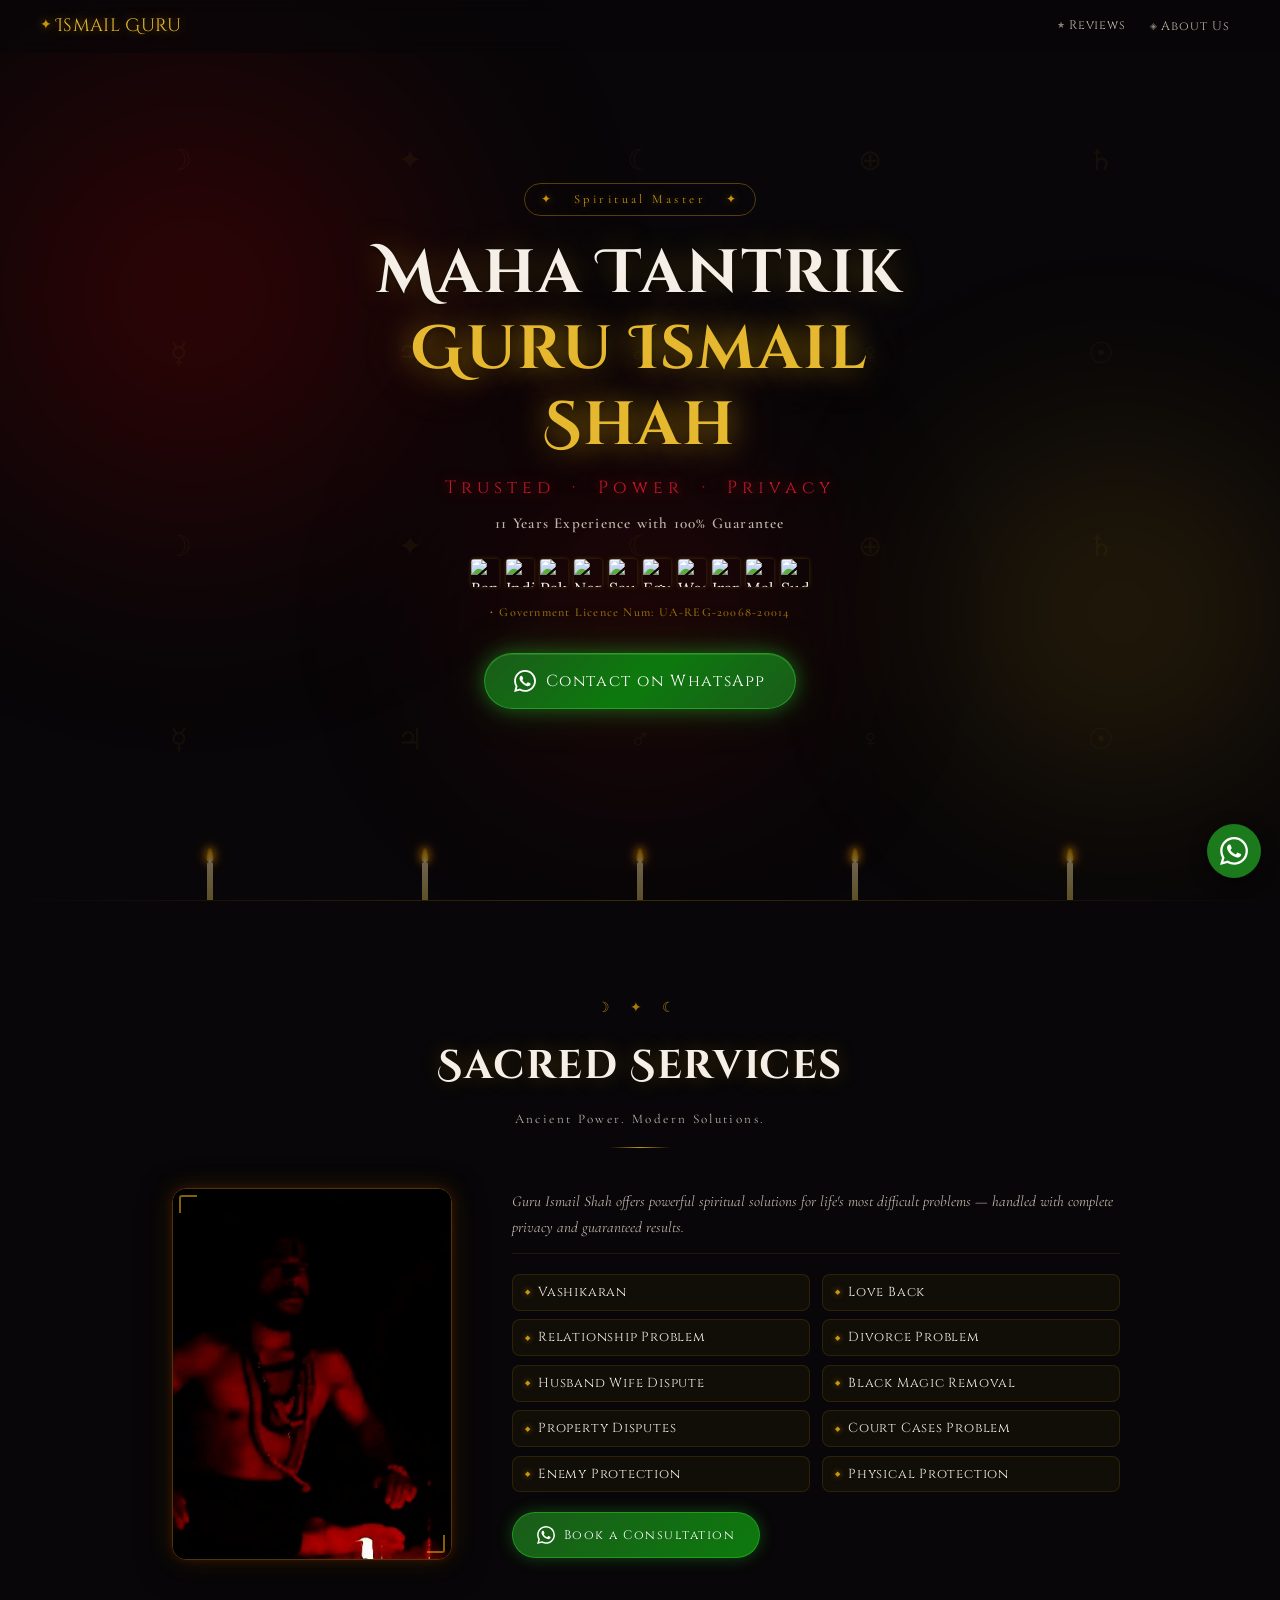
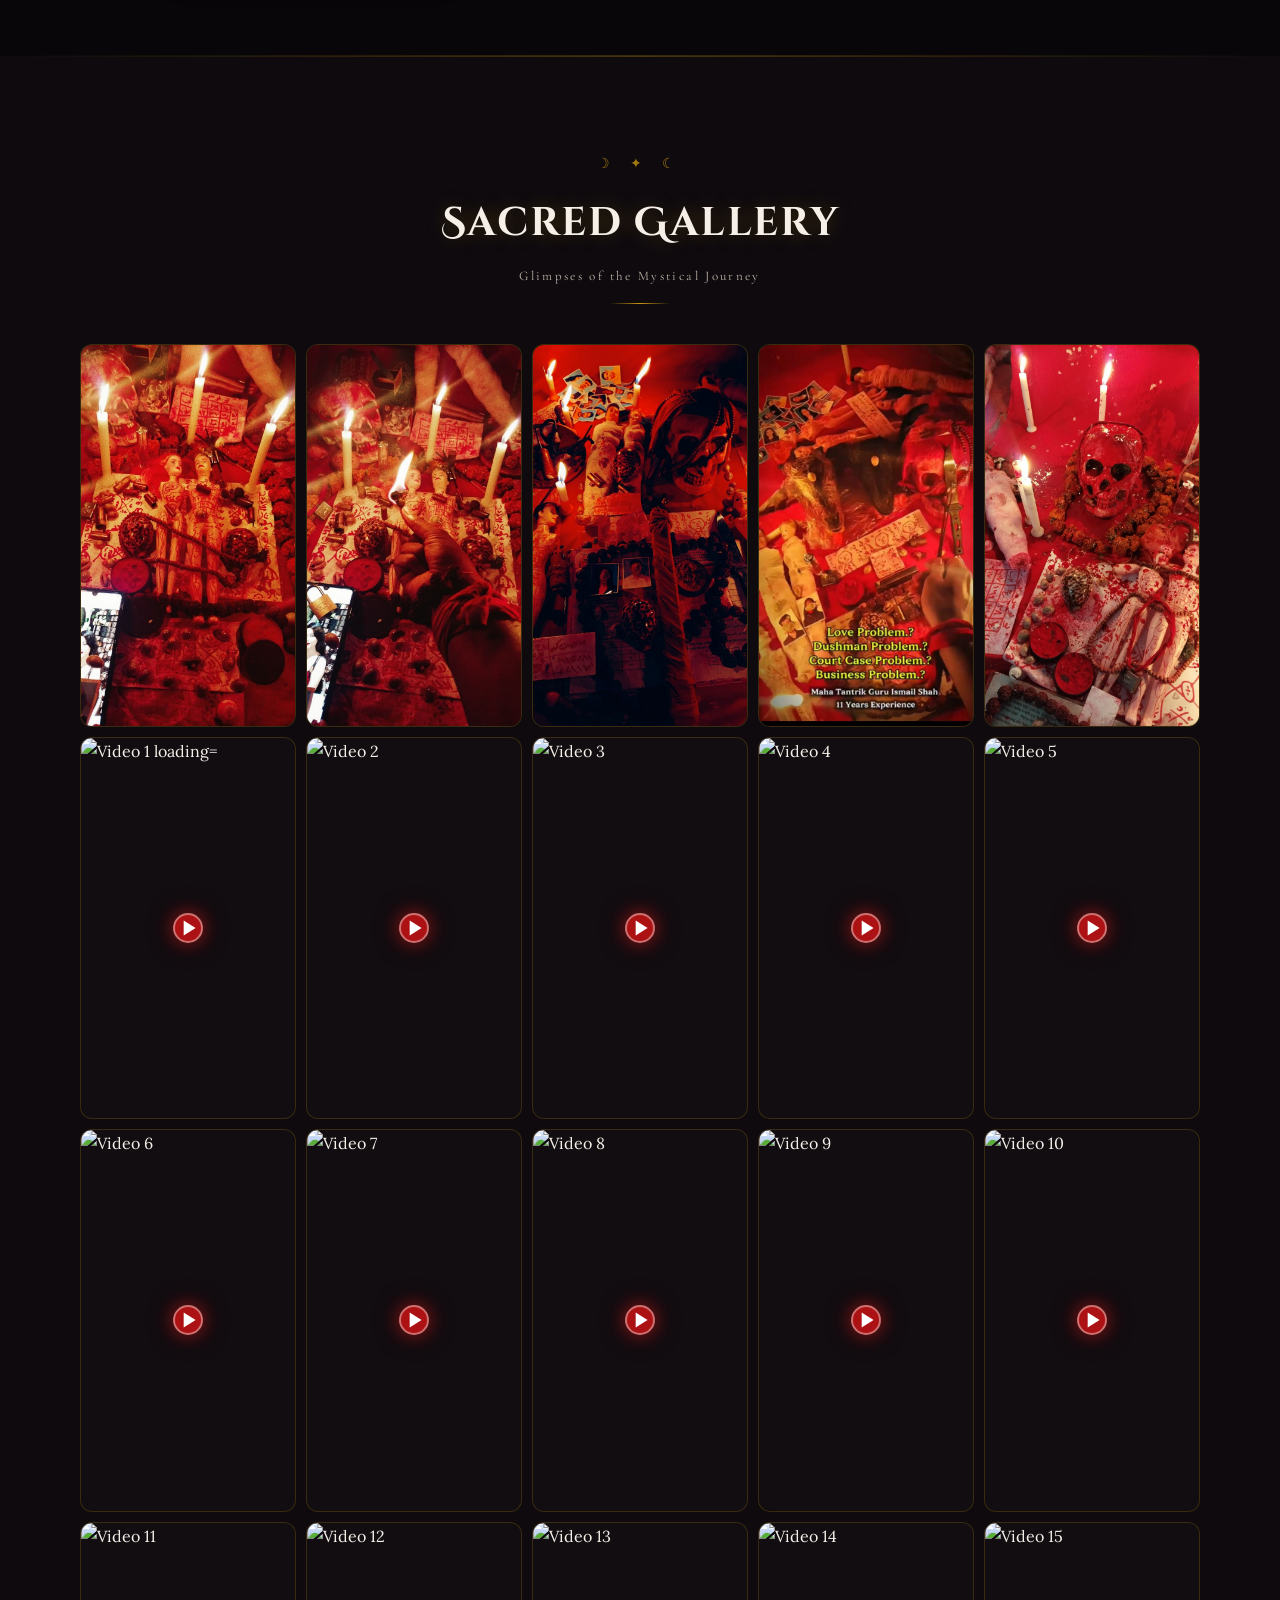
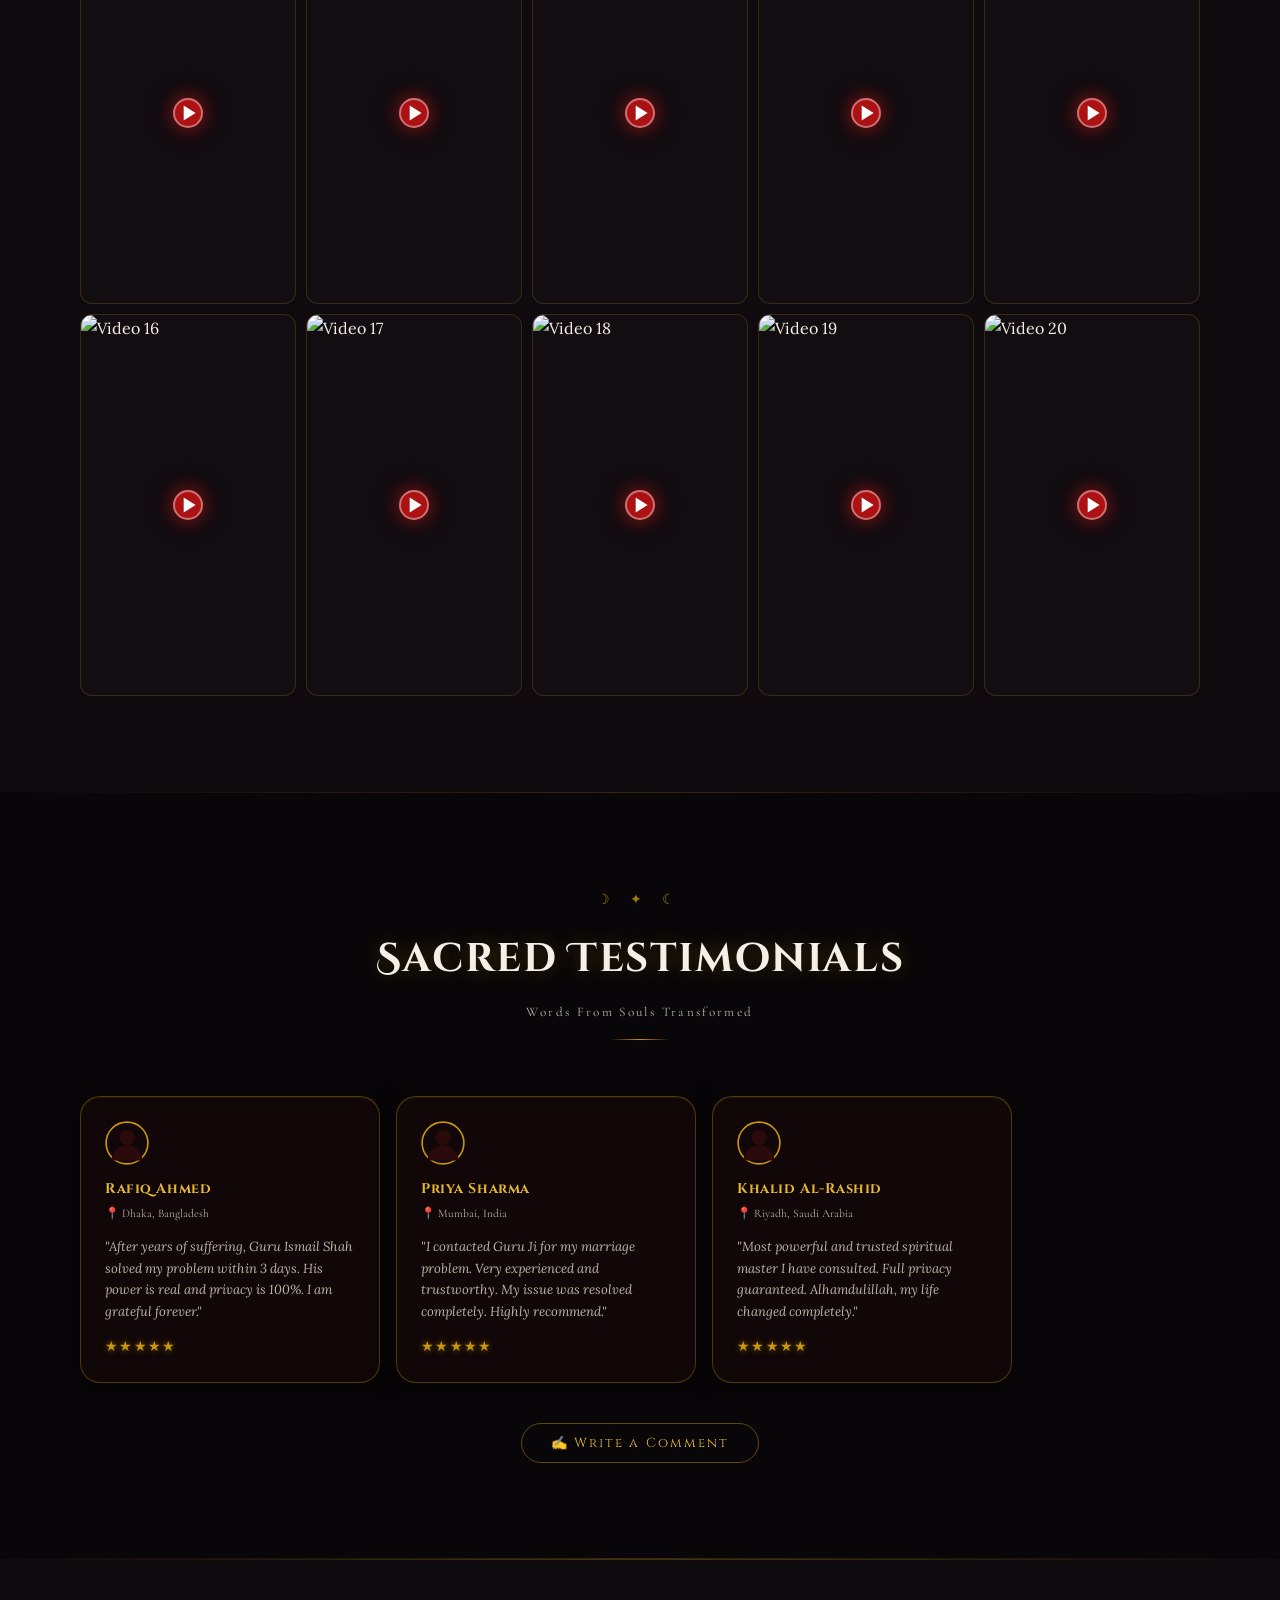
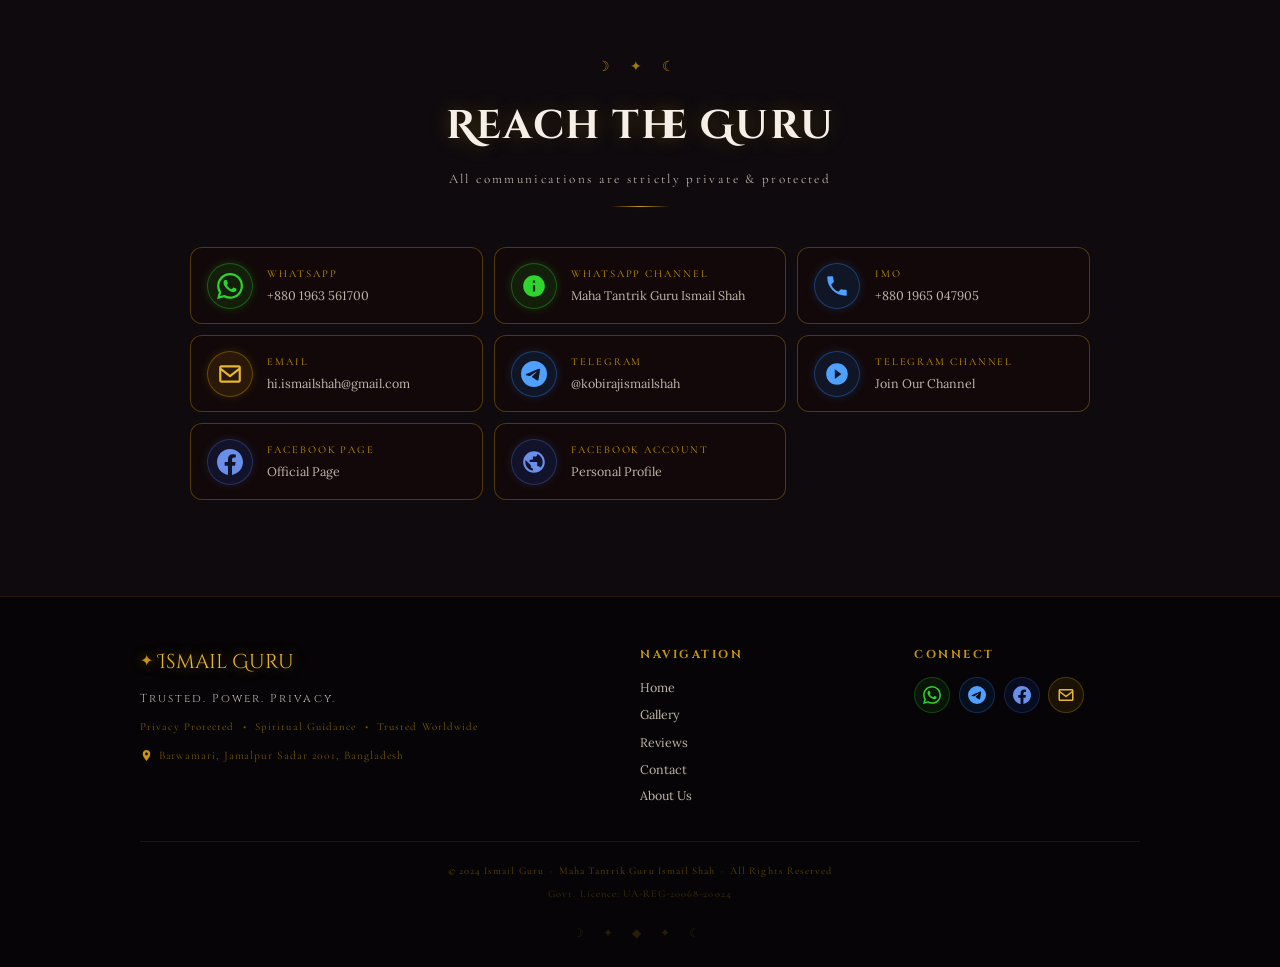
==== index.html @ 80276d75 "sec commit" ====
<!DOCTYPE html>
<html lang="en">
<head>
  <meta charset="UTF-8" />
  <!-- ✅ FIX 1: viewport-fit=cover for iPhone notch + Android safe areas -->
  <meta name="viewport" content="width=device-width, initial-scale=1.0, viewport-fit=cover" />
  <meta name="theme-color" content="#0a0000" />

  <!-- ══ SEO Meta Tags ══ -->
  <title>Ismail Guru | Maha Tantrik Guru Ismail Shah – Trusted Spiritual Guidance</title>
  <meta name="description" content="Maha Tantrik Guru Ismail Shah – 11 Years of trusted spiritual guidance with 100% guarantee. Serving Bangladesh, India, Pakistan, Saudi Arabia & worldwide." />
  <meta name="keywords" content="Ismail Guru, Maha Tantrik, spiritual guru, tantrik baba, vashikaran, black magic removal, spiritual healer, Bangladesh guru" />
  <meta name="robots" content="index, follow" />
  <meta property="og:title" content="Ismail Guru | Maha Tantrik Guru Ismail Shah" />
  <meta property="og:description" content="Trusted. Power. Privacy. 11 Years Experience with 100% Guarantee." />
  <meta property="og:type" content="website" />

  <!-- ══ Google Fonts ══
       Cinzel Decorative  → Logo, big headings
       Cinzel             → Navbar, buttons, labels
       Cormorant Garamond → Elegant readable small text (replaces IM Fell)
       Lora               → Body paragraphs
  -->
  <link rel="preconnect" href="https://fonts.googleapis.com" />
  <link rel="preconnect" href="https://fonts.gstatic.com" crossorigin />
  <link href="https://fonts.googleapis.com/css2?family=Cinzel+Decorative:wght@400;700;900&family=Cinzel:wght@400;600;700&family=Cormorant+Garamond:ital,wght@0,400;0,500;0,600;1,400&family=Lora:ital,wght@0,400;0,600;1,400&display=swap" rel="stylesheet" />

  <link rel="stylesheet" href="style.css" />
</head>
<body>

  <!-- ═══════════════════════════════════════════
       LOADING SCREEN
  ═══════════════════════════════════════════ -->
  <div id="loading-screen">
    <div class="loader-smoke"></div>
    <div class="loader-smoke loader-smoke--2"></div>
    <div class="loader-smoke loader-smoke--3"></div>
    <div class="loader-content">
      <div class="loader-symbol">☽ ✦ ☾</div>
      <div class="loader-logo">Ismail Guru</div>
      <div class="loader-tagline">Unveiling the Sacred...</div>
      <div class="loader-bar"><div class="loader-bar-fill"></div></div>
    </div>
  </div>

  <!-- ═══════════════════════════════════════════
       ABOUT US MODAL
  ═══════════════════════════════════════════ -->
  <div id="about-modal" class="modal-overlay" role="dialog" aria-modal="true" aria-label="About Us">
    <div class="modal-box">
      <button class="modal-close" id="close-about" aria-label="Close">&times;</button>
      <div class="modal-symbol">☽ ✦ ☾</div>
      <h2 class="modal-title">About Ismail Guru</h2>
      <div class="modal-divider"></div>
      <p class="modal-body">
        Maha Tantrik Guru Ismail Shah is a revered spiritual master with over <strong>11 years</strong> of sacred practice in the ancient arts of tantrik wisdom, astrology, and metaphysical healing. With a deep lineage rooted in centuries-old traditions, Guru Ismail Shah has guided thousands of souls across Bangladesh, India, Pakistan, Saudi Arabia, Malaysia, and beyond.
      </p>
      <p class="modal-body">
        His work is built on three unbreakable pillars: <em>Trust, Power, and absolute Privacy.</em> Every consultation is conducted with the utmost discretion and spiritual integrity.
      </p>
      <p class="modal-body">Government Licensed. Internationally Trusted. Spiritually Guided.</p>
      <div class="modal-license">Government Licence: <span>UA-REG-20068-20024</span></div>
    </div>
  </div>

  <!-- ═══════════════════════════════════════════
       ✅ FIX 1 — NAVBAR: Fully Responsive
       - Desktop (≥700px): shows all links inline
       - Mobile (<700px):  shows hamburger → dropdown
  ═══════════════════════════════════════════ -->
  <!-- ═══════════════════════════════════════════
     NAVBAR — Always visible buttons, no hamburger
     Shows: Reviews + About Us on ALL screen sizes
     Contact removed (floating WhatsApp is used instead)
═══════════════════════════════════════════ -->
<nav id="navbar" role="navigation" aria-label="Main navigation">
  <div class="nav-inner">

    <!-- Logo -->
    <a href="#hero" class="nav-logo">
      <span class="nav-logo-sym" aria-hidden="true">✦</span> Ismail Guru
    </a>

    <!-- Always-visible nav buttons — no hamburger -->
    <div class="nav-links">
      <a href="#reviews" class="nav-link">
        <span class="nav-icon" aria-hidden="true">★</span> Reviews
      </a>
      <button class="nav-link" id="open-about" aria-haspopup="dialog">
        <span class="nav-icon" aria-hidden="true">◈</span> About Us
      </button>
    </div>

  </div>
</nav>


  <!-- ═══════════════════════════════════════════
       HERO SECTION
       ✅ FIX 2 — Experience text on one line
       ✅ FIX 3 — Real flag images via Twemoji CDN
  ═══════════════════════════════════════════ -->
  <section id="hero" aria-label="Hero section">

    <div class="hero-bg" aria-hidden="true">
      <div class="hero-glow hero-glow--1"></div>
      <div class="hero-glow hero-glow--2"></div>
      <div class="hero-glow hero-glow--3"></div>
    </div>

    <div class="hero-symbols" aria-hidden="true">
      <span>☽</span><span>✦</span><span>☾</span><span>⊕</span><span>♄</span>
      <span>☿</span><span>♃</span><span>♂</span><span>♀</span><span>☉</span>
      <span>☽</span><span>✦</span><span>☾</span><span>⊕</span><span>♄</span>
      <span>☿</span><span>♃</span><span>♂</span><span>♀</span><span>☉</span>
    </div>

    <div class="particles" aria-hidden="true" id="particles"></div>

    <div class="hero-content">
      <div class="hero-badge">✦ &nbsp; Spiritual Master &nbsp; ✦</div>

      <h1 class="hero-title">
        Maha Tantrik<br />
        <span class="hero-title-name">Guru Ismail Shah</span>
      </h1>

      <p class="hero-tagline">Trusted &nbsp;·&nbsp; Power &nbsp;·&nbsp; Privacy</p>

      <!-- ✅ FIX 2: Single-line experience text using nowrap + smaller font on mobile -->
      <p class="hero-experience">11 Years Experience with 100% Guarantee</p>

      <!-- ✅ FIX 3: Flags as <img> tags from Twemoji CDN
           This GUARANTEES real flag images on ALL Android versions.
           Each flag is a small 72×72 PNG loaded from Cloudflare CDN.
           To change a flag: find the country's Unicode code point at
           https://emojipedia.org and update the filename in the src.
      -->
      <div class="hero-flags" aria-label="Countries served">
        <img class="flag-img" src="https://cdnjs.cloudflare.com/ajax/libs/twemoji/14.0.2/72x72/1f1e7-1f1e9.png" alt="Bangladesh" title="Bangladesh" width="28" height="28" />
        <img class="flag-img" src="https://cdnjs.cloudflare.com/ajax/libs/twemoji/14.0.2/72x72/1f1ee-1f1f3.png" alt="India" title="India" width="28" height="28" />
        <img class="flag-img" src="https://cdnjs.cloudflare.com/ajax/libs/twemoji/14.0.2/72x72/1f1f5-1f1f0.png" alt="Pakistan" title="Pakistan" width="28" height="28" />
        <img class="flag-img" src="https://cdnjs.cloudflare.com/ajax/libs/twemoji/14.0.2/72x72/1f1f3-1f1f5.png" alt="Nepal" title="Nepal" width="28" height="28" />
        <img class="flag-img" src="https://cdnjs.cloudflare.com/ajax/libs/twemoji/14.0.2/72x72/1f1f8-1f1e6.png" alt="Saudi Arabia" title="Saudi Arabia" width="28" height="28" />
        <img class="flag-img" src="https://cdnjs.cloudflare.com/ajax/libs/twemoji/14.0.2/72x72/1f1ea-1f1ec.png" alt="Egypt" title="Egypt" width="28" height="28" />
        <img class="flag-img" src="https://cdnjs.cloudflare.com/ajax/libs/twemoji/14.0.2/72x72/1f1ea-1f1ed.png" alt="Western Sahara" title="Western Sahara" width="28" height="28" />
        <img class="flag-img" src="https://cdnjs.cloudflare.com/ajax/libs/twemoji/14.0.2/72x72/1f1ee-1f1f7.png" alt="Iran" title="Iran" width="28" height="28" />
        <img class="flag-img" src="https://cdnjs.cloudflare.com/ajax/libs/twemoji/14.0.2/72x72/1f1f2-1f1fe.png" alt="Malaysia" title="Malaysia" width="28" height="28" />
        <img class="flag-img" src="https://cdnjs.cloudflare.com/ajax/libs/twemoji/14.0.2/72x72/1f1f8-1f1e9.png" alt="Sudan" title="Sudan" width="28" height="28" />
      </div>

      <!-- ✅ FIX 2: Licence on its own clear line below flags -->
      <p class="hero-license">
        <span class="license-dot" aria-hidden="true">◆</span>
        Government Licence Num: UA-REG-20068-20014
      </p>

      <a href="https://wa.me/8801963561700" target="_blank" rel="noopener noreferrer" class="hero-whatsapp-btn" aria-label="Contact on WhatsApp">
        <span class="wa-icon" aria-hidden="true">
          <svg viewBox="0 0 24 24" fill="currentColor" width="22" height="22">
            <path d="M17.472 14.382c-.297-.149-1.758-.867-2.03-.967-.273-.099-.471-.148-.67.15-.197.297-.767.966-.94 1.164-.173.199-.347.223-.644.075-.297-.15-1.255-.463-2.39-1.475-.883-.788-1.48-1.761-1.653-2.059-.173-.297-.018-.458.13-.606.134-.133.298-.347.446-.52.149-.174.198-.298.298-.497.099-.198.05-.371-.025-.52-.075-.149-.669-1.612-.916-2.207-.242-.579-.487-.5-.669-.51-.173-.008-.371-.01-.57-.01-.198 0-.52.074-.792.372-.272.297-1.04 1.016-1.04 2.479 0 1.462 1.065 2.875 1.213 3.074.149.198 2.096 3.2 5.077 4.487.709.306 1.262.489 1.694.625.712.227 1.36.195 1.871.118.571-.085 1.758-.719 2.006-1.413.248-.694.248-1.289.173-1.413-.074-.124-.272-.198-.57-.347m-5.421 7.403h-.004a9.87 9.87 0 01-5.031-1.378l-.361-.214-3.741.982.998-3.648-.235-.374a9.86 9.86 0 01-1.51-5.26c.001-5.45 4.436-9.884 9.888-9.884 2.64 0 5.122 1.03 6.988 2.898a9.825 9.825 0 012.893 6.994c-.003 5.45-4.437 9.884-9.885 9.884m8.413-18.297A11.815 11.815 0 0012.05 0C5.495 0 .16 5.335.157 11.892c0 2.096.547 4.142 1.588 5.945L.057 24l6.305-1.654a11.882 11.882 0 005.683 1.448h.005c6.554 0 11.89-5.335 11.893-11.893a11.821 11.821 0 00-3.48-8.413z"/>
          </svg>
        </span>
        Contact on WhatsApp
      </a>
    </div>

    <div class="hero-candles" aria-hidden="true">
      <div class="candle"><div class="flame"></div><div class="candle-body"></div></div>
      <div class="candle"><div class="flame"></div><div class="candle-body"></div></div>
      <div class="candle"><div class="flame"></div><div class="candle-body"></div></div>
      <div class="candle"><div class="flame"></div><div class="candle-body"></div></div>
      <div class="candle"><div class="flame"></div><div class="candle-body"></div></div>
    </div>
  </section>


<!-- ═══════════════════════════════════════════
     SERVICES SECTION
     Left: image (1/3) | Right: service list (2/3)
     Mobile: image on top, services below
     To change image: replace images/service-image.jpg
═══════════════════════════════════════════ -->
<section id="services" aria-label="Our Services">
  <div class="section-header">
    <div class="section-sym" aria-hidden="true">☽ ✦ ☾</div>
    <h2 class="section-title">Sacred Services</h2>
    <p class="section-sub">Ancient Power. Modern Solutions.</p>
    <div class="section-line" aria-hidden="true"></div>
  </div>

  <div class="services-layout">

    <!-- Left: Image -->
    <div class="services-image-wrap">
      <div class="services-image-frame">
        <img
          src="image/ismail.jpg"
          alt="Maha Tantrik Guru Ismail Shah"
          loading="lazy"
          class="services-img"
        />
        <!-- Glowing corner accents -->
        <span class="svc-corner svc-corner--tl" aria-hidden="true"></span>
        <span class="svc-corner svc-corner--br" aria-hidden="true"></span>
      </div>
    </div>

    <!-- Right: Services list -->
    <div class="services-list-wrap">
      <p class="services-intro">
        Guru Ismail Shah offers powerful spiritual solutions for life's most difficult problems —
        handled with complete privacy and guaranteed results.
      </p>

      <ul class="services-list" aria-label="List of services">
        <li class="svc-item">
          <span class="svc-dot" aria-hidden="true">◆</span>
          <span class="svc-name">Vashikaran</span>
        </li>
        <li class="svc-item">
          <span class="svc-dot" aria-hidden="true">◆</span>
          <span class="svc-name">Love Back</span>
        </li>
        <li class="svc-item">
          <span class="svc-dot" aria-hidden="true">◆</span>
          <span class="svc-name">Relationship Problem</span>
        </li>
        <li class="svc-item">
          <span class="svc-dot" aria-hidden="true">◆</span>
          <span class="svc-name">Divorce Problem</span>
        </li>
        <li class="svc-item">
          <span class="svc-dot" aria-hidden="true">◆</span>
          <span class="svc-name">Husband Wife Dispute</span>
        </li>
        <li class="svc-item">
          <span class="svc-dot" aria-hidden="true">◆</span>
          <span class="svc-name">Black Magic Removal</span>
        </li>
        <li class="svc-item">
          <span class="svc-dot" aria-hidden="true">◆</span>
          <span class="svc-name">Property Disputes</span>
        </li>
        <li class="svc-item">
          <span class="svc-dot" aria-hidden="true">◆</span>
          <span class="svc-name">Court Cases Problem</span>
        </li>
        <li class="svc-item">
          <span class="svc-dot" aria-hidden="true">◆</span>
          <span class="svc-name">Enemy Protection</span>
        </li>
        <li class="svc-item">
          <span class="svc-dot" aria-hidden="true">◆</span>
          <span class="svc-name">Physical Protection</span>
        </li>
      </ul>

      <a href="https://wa.me/8801963561700" target="_blank" rel="noopener noreferrer" class="svc-cta">
        <svg viewBox="0 0 24 24" fill="currentColor" width="18" height="18" aria-hidden="true">
          <path d="M17.472 14.382c-.297-.149-1.758-.867-2.03-.967-.273-.099-.471-.148-.67.15-.197.297-.767.966-.94 1.164-.173.199-.347.223-.644.075-.297-.15-1.255-.463-2.39-1.475-.883-.788-1.48-1.761-1.653-2.059-.173-.297-.018-.458.13-.606.134-.133.298-.347.446-.52.149-.174.198-.298.298-.497.099-.198.05-.371-.025-.52-.075-.149-.669-1.612-.916-2.207-.242-.579-.487-.5-.669-.51-.173-.008-.371-.01-.57-.01-.198 0-.52.074-.792.372-.272.297-1.04 1.016-1.04 2.479 0 1.462 1.065 2.875 1.213 3.074.149.198 2.096 3.2 5.077 4.487.709.306 1.262.489 1.694.625.712.227 1.36.195 1.871.118.571-.085 1.758-.719 2.006-1.413.248-.694.248-1.289.173-1.413-.074-.124-.272-.198-.57-.347m-5.421 7.403h-.004a9.87 9.87 0 01-5.031-1.378l-.361-.214-3.741.982.998-3.648-.235-.374a9.86 9.86 0 01-1.51-5.26c.001-5.45 4.436-9.884 9.888-9.884 2.64 0 5.122 1.03 6.988 2.898a9.825 9.825 0 012.893 6.994c-.003 5.45-4.437 9.884-9.885 9.884m8.413-18.297A11.815 11.815 0 0012.05 0C5.495 0 .16 5.335.157 11.892c0 2.096.547 4.142 1.588 5.945L.057 24l6.305-1.654a11.882 11.882 0 005.683 1.448h.005c6.554 0 11.89-5.335 11.893-11.893a11.821 11.821 0 00-3.48-8.413z"/>
        </svg>
        Book a Consultation
      </a>
    </div>

  </div>
</section>


  <!-- ═══════════════════════════════════════════
       MEDIA GALLERY
       ✅ FIX 4 — YouTube thumbnails with play button
       HOW TO USE: Replace "dQw4w9WgXcQ" in EVERY
       yt-card's data-id with your real YouTube video ID.
       YouTube URL: youtube.com/watch?v=ABC123 → ID = ABC123
       Shorts URL:  youtube.com/shorts/ABC123  → ID = ABC123
  ═══════════════════════════════════════════ -->
  <section id="gallery" aria-label="Media Gallery">
    <div class="section-header">
      <div class="section-sym" aria-hidden="true">☽ ✦ ☾</div>
      <h2 class="section-title">Sacred Gallery</h2>
      <p class="section-sub">Glimpses of the Mystical Journey</p>
      <div class="section-line" aria-hidden="true"></div>
    </div>

    <div class="gallery-grid">

      <!-- PHOTOS: Replace src with your real image URLs -->
      <div class="media-card">
        <div class="media-wrapper media-photo">
          <img src="image/handwithoutfire.jpg" alt="Guru Ismail Shah Photo 1" loading="lazy" />
        </div>
      </div>
      <div class="media-card">
        <div class="media-wrapper media-photo">
          <img src="image/hantwithfire.jpg" alt="Guru Ismail Shah Photo 2" loading="lazy" />
        </div>
      </div>
      <div class="media-card">
        <div class="media-wrapper media-photo">
          <img src="image/daekskull.jpg" alt="Guru Ismail Shah Photo 3" loading="lazy" />
        </div>
      </div>
      <div class="media-card">
        <div class="media-wrapper media-photo">
          <img src="image/sagol.jpg" alt="Guru Ismail Shah Photo 4" loading="lazy" />
        </div>
      </div>
      <div class="media-card">
        <div class="media-wrapper media-photo">
          <img src="image/bloodskull.jpg" alt="Guru Ismail Shah Photo 5" loading="lazy" />
        </div>
      </div>

      <!-- VIDEOS: Replace dQw4w9WgXcQ with real YouTube video IDs -->
      <div class="media-card yt-card" data-id="bXETlH7kuo4"tabindex="0" role="button" aria-label="Play Video 1">
        <div class="media-wrapper media-video">
          <img class="yt-thumb" src="https://img.youtube.com/vi/bXETlH7kuo4/mqdefault.jpg" alt="Video 1 loading="lazy" />
          <div class="yt-play-btn" aria-hidden="true"><svg viewBox="0 0 24 24" fill="currentColor" width="38" height="38"><path d="M8 5v14l11-7z"/></svg></div>
        </div>
      </div>
      <div class="media-card yt-card" data-id="bXETlH7kuo4" tabindex="0" role="button" aria-label="Play Video 2">
        <div class="media-wrapper media-video">
          <img class="yt-thumb" src="https://img.youtube.com/vi/bXETlH7kuo4/mqdefault.jpg" alt="Video 2" loading="lazy" />
          <div class="yt-play-btn" aria-hidden="true"><svg viewBox="0 0 24 24" fill="currentColor" width="38" height="38"><path d="M8 5v14l11-7z"/></svg></div>
        </div>
      </div>
      <div class="media-card yt-card" data-id="dQw4w9WgXcQ" tabindex="0" role="button" aria-label="Play Video 3">
        <div class="media-wrapper media-video">
          <img class="yt-thumb" src="https://img.youtube.com/vi/dQw4w9WgXcQ/mqdefault.jpg" alt="Video 3" loading="lazy" />
          <div class="yt-play-btn" aria-hidden="true"><svg viewBox="0 0 24 24" fill="currentColor" width="38" height="38"><path d="M8 5v14l11-7z"/></svg></div>
        </div>
      </div>
      <div class="media-card yt-card" data-id="dQw4w9WgXcQ" tabindex="0" role="button" aria-label="Play Video 4">
        <div class="media-wrapper media-video">
          <img class="yt-thumb" src="https://img.youtube.com/vi/dQw4w9WgXcQ/mqdefault.jpg" alt="Video 4" loading="lazy" />
          <div class="yt-play-btn" aria-hidden="true"><svg viewBox="0 0 24 24" fill="currentColor" width="38" height="38"><path d="M8 5v14l11-7z"/></svg></div>
        </div>
      </div>
      <div class="media-card yt-card" data-id="dQw4w9WgXcQ" tabindex="0" role="button" aria-label="Play Video 5">
        <div class="media-wrapper media-video">
          <img class="yt-thumb" src="https://img.youtube.com/vi/dQw4w9WgXcQ/mqdefault.jpg" alt="Video 5" loading="lazy" />
          <div class="yt-play-btn" aria-hidden="true"><svg viewBox="0 0 24 24" fill="currentColor" width="38" height="38"><path d="M8 5v14l11-7z"/></svg></div>
        </div>
      </div>
      <div class="media-card yt-card" data-id="dQw4w9WgXcQ" tabindex="0" role="button" aria-label="Play Video 6">
        <div class="media-wrapper media-video">
          <img class="yt-thumb" src="https://img.youtube.com/vi/dQw4w9WgXcQ/mqdefault.jpg" alt="Video 6" loading="lazy" />
          <div class="yt-play-btn" aria-hidden="true"><svg viewBox="0 0 24 24" fill="currentColor" width="38" height="38"><path d="M8 5v14l11-7z"/></svg></div>
        </div>
      </div>
      <div class="media-card yt-card" data-id="dQw4w9WgXcQ" tabindex="0" role="button" aria-label="Play Video 7">
        <div class="media-wrapper media-video">
          <img class="yt-thumb" src="https://img.youtube.com/vi/dQw4w9WgXcQ/mqdefault.jpg" alt="Video 7" loading="lazy" />
          <div class="yt-play-btn" aria-hidden="true"><svg viewBox="0 0 24 24" fill="currentColor" width="38" height="38"><path d="M8 5v14l11-7z"/></svg></div>
        </div>
      </div>
      <div class="media-card yt-card" data-id="dQw4w9WgXcQ" tabindex="0" role="button" aria-label="Play Video 8">
        <div class="media-wrapper media-video">
          <img class="yt-thumb" src="https://img.youtube.com/vi/dQw4w9WgXcQ/mqdefault.jpg" alt="Video 8" loading="lazy" />
          <div class="yt-play-btn" aria-hidden="true"><svg viewBox="0 0 24 24" fill="currentColor" width="38" height="38"><path d="M8 5v14l11-7z"/></svg></div>
        </div>
      </div>
      <div class="media-card yt-card" data-id="dQw4w9WgXcQ" tabindex="0" role="button" aria-label="Play Video 9">
        <div class="media-wrapper media-video">
          <img class="yt-thumb" src="https://img.youtube.com/vi/dQw4w9WgXcQ/mqdefault.jpg" alt="Video 9" loading="lazy" />
          <div class="yt-play-btn" aria-hidden="true"><svg viewBox="0 0 24 24" fill="currentColor" width="38" height="38"><path d="M8 5v14l11-7z"/></svg></div>
        </div>
      </div>
      <div class="media-card yt-card" data-id="dQw4w9WgXcQ" tabindex="0" role="button" aria-label="Play Video 10">
        <div class="media-wrapper media-video">
          <img class="yt-thumb" src="https://img.youtube.com/vi/dQw4w9WgXcQ/mqdefault.jpg" alt="Video 10" loading="lazy" />
          <div class="yt-play-btn" aria-hidden="true"><svg viewBox="0 0 24 24" fill="currentColor" width="38" height="38"><path d="M8 5v14l11-7z"/></svg></div>
        </div>
      </div>
      <div class="media-card yt-card" data-id="dQw4w9WgXcQ" tabindex="0" role="button" aria-label="Play Video 11">
        <div class="media-wrapper media-video">
          <img class="yt-thumb" src="https://img.youtube.com/vi/dQw4w9WgXcQ/mqdefault.jpg" alt="Video 11" loading="lazy" />
          <div class="yt-play-btn" aria-hidden="true"><svg viewBox="0 0 24 24" fill="currentColor" width="38" height="38"><path d="M8 5v14l11-7z"/></svg></div>
        </div>
      </div>
      <div class="media-card yt-card" data-id="dQw4w9WgXcQ" tabindex="0" role="button" aria-label="Play Video 12">
        <div class="media-wrapper media-video">
          <img class="yt-thumb" src="https://img.youtube.com/vi/dQw4w9WgXcQ/mqdefault.jpg" alt="Video 12" loading="lazy" />
          <div class="yt-play-btn" aria-hidden="true"><svg viewBox="0 0 24 24" fill="currentColor" width="38" height="38"><path d="M8 5v14l11-7z"/></svg></div>
        </div>
      </div>
      <div class="media-card yt-card" data-id="dQw4w9WgXcQ" tabindex="0" role="button" aria-label="Play Video 13">
        <div class="media-wrapper media-video">
          <img class="yt-thumb" src="https://img.youtube.com/vi/dQw4w9WgXcQ/mqdefault.jpg" alt="Video 13" loading="lazy" />
          <div class="yt-play-btn" aria-hidden="true"><svg viewBox="0 0 24 24" fill="currentColor" width="38" height="38"><path d="M8 5v14l11-7z"/></svg></div>
        </div>
      </div>
      <div class="media-card yt-card" data-id="dQw4w9WgXcQ" tabindex="0" role="button" aria-label="Play Video 14">
        <div class="media-wrapper media-video">
          <img class="yt-thumb" src="https://img.youtube.com/vi/dQw4w9WgXcQ/mqdefault.jpg" alt="Video 14" loading="lazy" />
          <div class="yt-play-btn" aria-hidden="true"><svg viewBox="0 0 24 24" fill="currentColor" width="38" height="38"><path d="M8 5v14l11-7z"/></svg></div>
        </div>
      </div>
      <div class="media-card yt-card" data-id="dQw4w9WgXcQ" tabindex="0" role="button" aria-label="Play Video 15">
        <div class="media-wrapper media-video">
          <img class="yt-thumb" src="https://img.youtube.com/vi/dQw4w9WgXcQ/mqdefault.jpg" alt="Video 15" loading="lazy" />
          <div class="yt-play-btn" aria-hidden="true"><svg viewBox="0 0 24 24" fill="currentColor" width="38" height="38"><path d="M8 5v14l11-7z"/></svg></div>
        </div>
      </div>
      <div class="media-card yt-card" data-id="dQw4w9WgXcQ" tabindex="0" role="button" aria-label="Play Video 16">
        <div class="media-wrapper media-video">
          <img class="yt-thumb" src="https://img.youtube.com/vi/dQw4w9WgXcQ/mqdefault.jpg" alt="Video 16" loading="lazy" />
          <div class="yt-play-btn" aria-hidden="true"><svg viewBox="0 0 24 24" fill="currentColor" width="38" height="38"><path d="M8 5v14l11-7z"/></svg></div>
        </div>
      </div>
      <div class="media-card yt-card" data-id="dQw4w9WgXcQ" tabindex="0" role="button" aria-label="Play Video 17">
        <div class="media-wrapper media-video">
          <img class="yt-thumb" src="https://img.youtube.com/vi/dQw4w9WgXcQ/mqdefault.jpg" alt="Video 17" loading="lazy" />
          <div class="yt-play-btn" aria-hidden="true"><svg viewBox="0 0 24 24" fill="currentColor" width="38" height="38"><path d="M8 5v14l11-7z"/></svg></div>
        </div>
      </div>
      <div class="media-card yt-card" data-id="dQw4w9WgXcQ" tabindex="0" role="button" aria-label="Play Video 18">
        <div class="media-wrapper media-video">
          <img class="yt-thumb" src="https://img.youtube.com/vi/dQw4w9WgXcQ/mqdefault.jpg" alt="Video 18" loading="lazy" />
          <div class="yt-play-btn" aria-hidden="true"><svg viewBox="0 0 24 24" fill="currentColor" width="38" height="38"><path d="M8 5v14l11-7z"/></svg></div>
        </div>
      </div>
      <div class="media-card yt-card" data-id="dQw4w9WgXcQ" tabindex="0" role="button" aria-label="Play Video 19">
        <div class="media-wrapper media-video">
          <img class="yt-thumb" src="https://img.youtube.com/vi/dQw4w9WgXcQ/mqdefault.jpg" alt="Video 19" loading="lazy" />
          <div class="yt-play-btn" aria-hidden="true"><svg viewBox="0 0 24 24" fill="currentColor" width="38" height="38"><path d="M8 5v14l11-7z"/></svg></div>
        </div>
      </div>
      <div class="media-card yt-card" data-id="dQw4w9WgXcQ" tabindex="0" role="button" aria-label="Play Video 20">
        <div class="media-wrapper media-video">
          <img class="yt-thumb" src="https://img.youtube.com/vi/dQw4w9WgXcQ/mqdefault.jpg" alt="Video 20" loading="lazy" />
          <div class="yt-play-btn" aria-hidden="true"><svg viewBox="0 0 24 24" fill="currentColor" width="38" height="38"><path d="M8 5v14l11-7z"/></svg></div>
        </div>
      </div>

    </div>
  </section>


  <!-- ═══════════════════════════════════════════
       REVIEWS SECTION
       ✅ FIX 5 — Upgraded comment form:
       Name + Location + 5-Star Rating + Comment
  ═══════════════════════════════════════════ -->
  <section id="reviews" aria-label="Client Reviews">
    <div class="section-header">
      <div class="section-sym" aria-hidden="true">☽ ✦ ☾</div>
      <h2 class="section-title">Sacred Testimonials</h2>
      <p class="section-sub">Words From Souls Transformed</p>
      <div class="section-line" aria-hidden="true"></div>
    </div>

    <div class="reviews-scroll-wrap">
      <div class="reviews-track">

        <!-- Review 1 — copy this block to add more reviews -->
        <article class="review-card">
          <div class="review-avatar" aria-hidden="true">
            <svg viewBox="0 0 40 40" fill="none"><circle cx="20" cy="20" r="19" stroke="#c8960c" stroke-width="1.5"/><circle cx="20" cy="15" r="7" fill="#2a0a0a"/><path d="M6 36c0-7.732 6.268-14 14-14s14 6.268 14 14" fill="#2a0a0a"/></svg>
          </div>
          <div class="review-meta">
            <strong class="review-name">Rafiq Ahmed</strong>
            <span class="review-loc">📍 Dhaka, Bangladesh</span>
          </div>
          <p class="review-text">"After years of suffering, Guru Ismail Shah solved my problem within 3 days. His power is real and privacy is 100%. I am grateful forever."</p>
          <div class="review-stars" aria-label="5 stars">★★★★★</div>
        </article>

        <!-- Review 2 -->
        <article class="review-card">
          <div class="review-avatar" aria-hidden="true">
            <svg viewBox="0 0 40 40" fill="none"><circle cx="20" cy="20" r="19" stroke="#c8960c" stroke-width="1.5"/><circle cx="20" cy="15" r="7" fill="#2a0a0a"/><path d="M6 36c0-7.732 6.268-14 14-14s14 6.268 14 14" fill="#2a0a0a"/></svg>
          </div>
          <div class="review-meta">
            <strong class="review-name">Priya Sharma</strong>
            <span class="review-loc">📍 Mumbai, India</span>
          </div>
          <p class="review-text">"I contacted Guru Ji for my marriage problem. Very experienced and trustworthy. My issue was resolved completely. Highly recommend."</p>
          <div class="review-stars" aria-label="5 stars">★★★★★</div>
        </article>

        <!-- Review 3 -->
        <article class="review-card">
          <div class="review-avatar" aria-hidden="true">
            <svg viewBox="0 0 40 40" fill="none"><circle cx="20" cy="20" r="19" stroke="#c8960c" stroke-width="1.5"/><circle cx="20" cy="15" r="7" fill="#2a0a0a"/><path d="M6 36c0-7.732 6.268-14 14-14s14 6.268 14 14" fill="#2a0a0a"/></svg>
          </div>
          <div class="review-meta">
            <strong class="review-name">Khalid Al-Rashid</strong>
            <span class="review-loc">📍 Riyadh, Saudi Arabia</span>
          </div>
          <p class="review-text">"Most powerful and trusted spiritual master I have consulted. Full privacy guaranteed. Alhamdulillah, my life changed completely."</p>
          <div class="review-stars" aria-label="5 stars">★★★★★</div>
        </article>

      </div>
    </div>

    <!-- Write a Comment button -->
    <div class="reviews-cta">
      <button class="comment-btn" id="open-comment-form">✍ Write a Comment</button>
    </div>

    <!-- ✅ FIX 5: Upgraded comment form with Location + Star Rating -->
    <div class="comment-form-wrap" id="comment-form-wrap">
      <div class="comment-form-box">
        <h3 class="comment-form-title">Share Your Experience</h3>

        <!-- Name -->
        <label for="comment-name" class="comment-label">Your Name</label>
        <input type="text" id="comment-name" class="comment-input" placeholder="Enter your full name" autocomplete="name" />

        <!-- Location (NEW) -->
        <label for="comment-location" class="comment-label">Your Location</label>
        <input type="text" id="comment-location" class="comment-input" placeholder="e.g. Dhaka, Bangladesh" />

        <!-- Star Rating (NEW) -->
        <label class="comment-label">Your Rating</label>
        <!-- Stars: clicking one sets rating. JS handles highlight. -->
        <div class="star-rating" id="star-rating" role="group" aria-label="Rate 1 to 5 stars">
          <button class="star" data-value="1" type="button" aria-label="1 star">★</button>
          <button class="star" data-value="2" type="button" aria-label="2 stars">★</button>
          <button class="star" data-value="3" type="button" aria-label="3 stars">★</button>
          <button class="star" data-value="4" type="button" aria-label="4 stars">★</button>
          <button class="star" data-value="5" type="button" aria-label="5 stars">★</button>
        </div>
        <!-- Hidden input stores selected star number (1–5) -->
        <input type="hidden" id="comment-rating" value="0" />

        <!-- Comment -->
        <label for="comment-text" class="comment-label">Your Comment</label>
        <textarea id="comment-text" class="comment-textarea" rows="4" placeholder="Write your experience here..."></textarea>

        <button class="comment-submit-btn" id="comment-submit">Submit Comment</button>
      </div>
    </div>

    <!-- Comment popup (shown after submit) -->
    <div id="comment-popup" class="comment-popup" role="alertdialog" aria-modal="true">
      <div class="comment-popup-box">
        <div class="comment-popup-sym">✦</div>
        <p>Comments are available only for clients who worked with <strong>Ismail Guru</strong>.</p>
        <button class="comment-popup-close" id="close-comment-popup">Close</button>
      </div>
    </div>

  </section>


  <!-- ═══════════════════════════════════════════
       CONTACT SECTION
       ✅ FIX 6 — Added WhatsApp Channel card
  ═══════════════════════════════════════════ -->
  <section id="contact" aria-label="Contact Information">
    <div class="section-header">
      <div class="section-sym" aria-hidden="true">☽ ✦ ☾</div>
      <h2 class="section-title">Reach the Guru</h2>
      <p class="section-sub">All communications are strictly private &amp; protected</p>
      <div class="section-line" aria-hidden="true"></div>
    </div>

    <div class="contact-grid">

      <!-- WhatsApp personal -->
      <a href="https://wa.me/8801963561700" target="_blank" rel="noopener noreferrer" class="contact-card" aria-label="WhatsApp">
        <div class="contact-icon contact-icon--green">
          <svg viewBox="0 0 24 24" fill="currentColor" width="26" height="26" aria-hidden="true"><path d="M17.472 14.382c-.297-.149-1.758-.867-2.03-.967-.273-.099-.471-.148-.67.15-.197.297-.767.966-.94 1.164-.173.199-.347.223-.644.075-.297-.15-1.255-.463-2.39-1.475-.883-.788-1.48-1.761-1.653-2.059-.173-.297-.018-.458.13-.606.134-.133.298-.347.446-.52.149-.174.198-.298.298-.497.099-.198.05-.371-.025-.52-.075-.149-.669-1.612-.916-2.207-.242-.579-.487-.5-.669-.51-.173-.008-.371-.01-.57-.01-.198 0-.52.074-.792.372-.272.297-1.04 1.016-1.04 2.479 0 1.462 1.065 2.875 1.213 3.074.149.198 2.096 3.2 5.077 4.487.709.306 1.262.489 1.694.625.712.227 1.36.195 1.871.118.571-.085 1.758-.719 2.006-1.413.248-.694.248-1.289.173-1.413-.074-.124-.272-.198-.57-.347m-5.421 7.403h-.004a9.87 9.87 0 01-5.031-1.378l-.361-.214-3.741.982.998-3.648-.235-.374a9.86 9.86 0 01-1.51-5.26c.001-5.45 4.436-9.884 9.888-9.884 2.64 0 5.122 1.03 6.988 2.898a9.825 9.825 0 012.893 6.994c-.003 5.45-4.437 9.884-9.885 9.884m8.413-18.297A11.815 11.815 0 0012.05 0C5.495 0 .16 5.335.157 11.892c0 2.096.547 4.142 1.588 5.945L.057 24l6.305-1.654a11.882 11.882 0 005.683 1.448h.005c6.554 0 11.89-5.335 11.893-11.893a11.821 11.821 0 00-3.48-8.413z"/></svg>
        </div>
        <div class="contact-info">
          <span class="contact-label">WhatsApp</span>
          <span class="contact-value">+880 1963 561700</span>
        </div>
      </a>

      <!-- ✅ FIX 6: WhatsApp Channel (NEW) -->
      <a href="https://whatsapp.com/channel/0029VbCq2R0LCoWtghvir50m" target="_blank" rel="noopener noreferrer" class="contact-card" aria-label="WhatsApp Channel">
        <div class="contact-icon contact-icon--green">
          <svg viewBox="0 0 24 24" fill="currentColor" width="26" height="26" aria-hidden="true">
            <path d="M12 2C6.48 2 2 6.48 2 12s4.48 10 10 10 10-4.48 10-10S17.52 2 12 2zm1 15h-2v-6h2v6zm0-8h-2V7h2v2z"/>
          </svg>
        </div>
        <div class="contact-info">
          <span class="contact-label">WhatsApp Channel</span>
          <span class="contact-value">Maha Tantrik Guru Ismail Shah</span>
        </div>
      </a>

      <!-- IMO -->
      <a href="tel:+8801965047905" class="contact-card" aria-label="IMO">
        <div class="contact-icon contact-icon--blue">
          <svg viewBox="0 0 24 24" fill="currentColor" width="26" height="26" aria-hidden="true"><path d="M6.62 10.79c1.44 2.83 3.76 5.14 6.59 6.59l2.2-2.2c.27-.27.67-.36 1.02-.24 1.12.37 2.33.57 3.57.57.55 0 1 .45 1 1V20c0 .55-.45 1-1 1-9.39 0-17-7.61-17-17 0-.55.45-1 1-1h3.5c.55 0 1 .45 1 1 0 1.25.2 2.45.57 3.57.11.35.03.74-.25 1.02l-2.2 2.2z"/></svg>
        </div>
        <div class="contact-info">
          <span class="contact-label">IMO</span>
          <span class="contact-value">+880 1965 047905</span>
        </div>
      </a>

      <!-- Email -->
      <a href="mailto:hi.ismailshah@gmail.com" class="contact-card" aria-label="Email">
        <div class="contact-icon contact-icon--gold">
          <svg viewBox="0 0 24 24" fill="currentColor" width="26" height="26" aria-hidden="true"><path d="M20 4H4c-1.103 0-2 .897-2 2v12c0 1.103.897 2 2 2h16c1.103 0 2-.897 2-2V6c0-1.103-.897-2-2-2zm0 2v.511l-8 6.223-8-6.222V6h16zM4 18V9.044l7.386 5.745a.994.994 0 001.228 0L20 9.044 20.002 18H4z"/></svg>
        </div>
        <div class="contact-info">
          <span class="contact-label">Email</span>
          <span class="contact-value">hi.ismailshah@gmail.com</span>
        </div>
      </a>

      <!-- Telegram personal -->
      <a href="https://t.me/kobirajismailshah" target="_blank" rel="noopener noreferrer" class="contact-card" aria-label="Telegram">
        <div class="contact-icon contact-icon--blue">
          <svg viewBox="0 0 24 24" fill="currentColor" width="26" height="26" aria-hidden="true"><path d="M11.944 0A12 12 0 0 0 0 12a12 12 0 0 0 12 12 12 12 0 0 0 12-12A12 12 0 0 0 12 0a12 12 0 0 0-.056 0zm4.962 7.224c.1-.002.321.023.465.14a.506.506 0 0 1 .171.325c.016.093.036.306.02.472-.18 1.898-.962 6.502-1.36 8.627-.168.9-.499 1.201-.820 1.23-.696.065-1.225-.46-1.9-.902-1.056-.693-1.653-1.124-2.678-1.8-1.185-.78-.417-1.21.258-1.91.177-.184 3.247-2.977 3.307-3.23.007-.032.014-.15-.056-.212s-.174-.041-.249-.024c-.106.024-1.793 1.14-5.061 3.345-.48.33-.913.49-1.302.48-.428-.008-1.252-.241-1.865-.44-.752-.245-1.349-.374-1.297-.789.027-.216.325-.437.893-.663 3.498-1.524 5.83-2.529 6.998-3.014 3.332-1.386 4.025-1.627 4.476-1.635z"/></svg>
        </div>
        <div class="contact-info">
          <span class="contact-label">Telegram</span>
          <span class="contact-value">@kobirajismailshah</span>
        </div>
      </a>

      <!-- Telegram channel -->
      <a href="https://t.me/+9_ojFY9ztW5lZmQ1" target="_blank" rel="noopener noreferrer" class="contact-card" aria-label="Telegram Channel">
        <div class="contact-icon contact-icon--blue">
          <svg viewBox="0 0 24 24" fill="currentColor" width="26" height="26" aria-hidden="true"><path d="M12 2C6.48 2 2 6.48 2 12s4.48 10 10 10 10-4.48 10-10S17.52 2 12 2zm-2 14.5v-9l6 4.5-6 4.5z"/></svg>
        </div>
        <div class="contact-info">
          <span class="contact-label">Telegram Channel</span>
          <span class="contact-value">Join Our Channel</span>
        </div>
      </a>

      <!-- Facebook page -->
      <a href="https://www.facebook.com/share/1BWngV2CB6/" target="_blank" rel="noopener noreferrer" class="contact-card" aria-label="Facebook Page">
        <div class="contact-icon contact-icon--fb">
          <svg viewBox="0 0 24 24" fill="currentColor" width="26" height="26" aria-hidden="true"><path d="M24 12.073c0-6.627-5.373-12-12-12s-12 5.373-12 12c0 5.99 4.388 10.954 10.125 11.854v-8.385H7.078v-3.47h3.047V9.43c0-3.007 1.792-4.669 4.533-4.669 1.312 0 2.686.235 2.686.235v2.953H15.83c-1.491 0-1.956.925-1.956 1.874v2.25h3.328l-.532 3.47h-2.796v8.385C19.612 23.027 24 18.062 24 12.073z"/></svg>
        </div>
        <div class="contact-info">
          <span class="contact-label">Facebook Page</span>
          <span class="contact-value">Official Page</span>
        </div>
      </a>

      <!-- Facebook account -->
      <a href="https://www.facebook.com/share/1DdUzo6cPB/" target="_blank" rel="noopener noreferrer" class="contact-card" aria-label="Facebook Account">
        <div class="contact-icon contact-icon--fb">
          <svg viewBox="0 0 24 24" fill="currentColor" width="26" height="26" aria-hidden="true"><path d="M12 2C6.48 2 2 6.48 2 12s4.48 10 10 10 10-4.48 10-10S17.52 2 12 2zm-1 17.93c-3.95-.49-7-3.85-7-7.93 0-.62.08-1.21.21-1.79L9 15v1c0 1.1.9 2 2 2v1.93zm6.9-2.54c-.26-.81-1-1.39-1.9-1.39h-1v-3c0-.55-.45-1-1-1H8v-2h2c.55 0 1-.45 1-1V7h2c1.1 0 2-.9 2-2v-.41c2.93 1.19 5 4.06 5 7.41 0 2.08-.8 3.97-2.1 5.39z"/></svg>
        </div>
        <div class="contact-info">
          <span class="contact-label">Facebook Account</span>
          <span class="contact-value">Personal Profile</span>
        </div>
      </a>

    </div>
  </section>


  <!-- ═══════════════════════════════════════════
       FOOTER
       ✅ FIX 7 — Added address
  ═══════════════════════════════════════════ -->
  <footer id="footer" aria-label="Footer">
    <div class="footer-inner">

      <div class="footer-brand">
        <div class="footer-logo"><span class="footer-sym" aria-hidden="true">✦</span> Ismail Guru</div>
        <p class="footer-tagline">Trusted. Power. Privacy.</p>
        <p class="footer-trust">Privacy Protected &nbsp;•&nbsp; Spiritual Guidance &nbsp;•&nbsp; Trusted Worldwide</p>
        <!-- ✅ FIX 7: Address -->
        <address class="footer-address">
          <svg class="footer-address-icon" viewBox="0 0 24 24" fill="currentColor" width="13" height="13" aria-hidden="true">
            <path d="M12 2C8.13 2 5 5.13 5 9c0 5.25 7 13 7 13s7-7.75 7-13c0-3.87-3.13-7-7-7zm0 9.5c-1.38 0-2.5-1.12-2.5-2.5S10.62 6.5 12 6.5s2.5 1.12 2.5 2.5S13.38 11.5 12 11.5z"/>
          </svg>
          Barwamari, Jamalpur Sadar 2001, Bangladesh
        </address>
      </div>

      <div class="footer-links">
        <h4 class="footer-links-title">Navigation</h4>
        <a href="#hero"    class="footer-link">Home</a>
        <a href="#gallery" class="footer-link">Gallery</a>
        <a href="#reviews" class="footer-link">Reviews</a>
        <a href="#contact" class="footer-link">Contact</a>
        <button class="footer-link footer-link-btn" id="footer-about-btn">About Us</button>
      </div>

      <div class="footer-social">
        <h4 class="footer-links-title">Connect</h4>
        <div class="footer-icons">
          <a href="https://wa.me/8801963561700" target="_blank" rel="noopener noreferrer" class="footer-icon-link footer-icon-link--green" aria-label="WhatsApp">
            <svg viewBox="0 0 24 24" fill="currentColor" width="18" height="18" aria-hidden="true"><path d="M17.472 14.382c-.297-.149-1.758-.867-2.03-.967-.273-.099-.471-.148-.67.15-.197.297-.767.966-.94 1.164-.173.199-.347.223-.644.075-.297-.15-1.255-.463-2.39-1.475-.883-.788-1.48-1.761-1.653-2.059-.173-.297-.018-.458.13-.606.134-.133.298-.347.446-.52.149-.174.198-.298.298-.497.099-.198.05-.371-.025-.52-.075-.149-.669-1.612-.916-2.207-.242-.579-.487-.5-.669-.51-.173-.008-.371-.01-.57-.01-.198 0-.52.074-.792.372-.272.297-1.04 1.016-1.04 2.479 0 1.462 1.065 2.875 1.213 3.074.149.198 2.096 3.2 5.077 4.487.709.306 1.262.489 1.694.625.712.227 1.36.195 1.871.118.571-.085 1.758-.719 2.006-1.413.248-.694.248-1.289.173-1.413-.074-.124-.272-.198-.57-.347m-5.421 7.403h-.004a9.87 9.87 0 01-5.031-1.378l-.361-.214-3.741.982.998-3.648-.235-.374a9.86 9.86 0 01-1.51-5.26c.001-5.45 4.436-9.884 9.888-9.884 2.64 0 5.122 1.03 6.988 2.898a9.825 9.825 0 012.893 6.994c-.003 5.45-4.437 9.884-9.885 9.884m8.413-18.297A11.815 11.815 0 0012.05 0C5.495 0 .16 5.335.157 11.892c0 2.096.547 4.142 1.588 5.945L.057 24l6.305-1.654a11.882 11.882 0 005.683 1.448h.005c6.554 0 11.89-5.335 11.893-11.893a11.821 11.821 0 00-3.48-8.413z"/></svg>
          </a>
          <a href="https://t.me/kobirajismailshah" target="_blank" rel="noopener noreferrer" class="footer-icon-link footer-icon-link--blue" aria-label="Telegram">
            <svg viewBox="0 0 24 24" fill="currentColor" width="18" height="18" aria-hidden="true"><path d="M11.944 0A12 12 0 0 0 0 12a12 12 0 0 0 12 12 12 12 0 0 0 12-12A12 12 0 0 0 12 0a12 12 0 0 0-.056 0zm4.962 7.224c.1-.002.321.023.465.14a.506.506 0 0 1 .171.325c.016.093.036.306.02.472-.18 1.898-.962 6.502-1.36 8.627-.168.9-.499 1.201-.820 1.23-.696.065-1.225-.46-1.9-.902-1.056-.693-1.653-1.124-2.678-1.8-1.185-.78-.417-1.21.258-1.91.177-.184 3.247-2.977 3.307-3.23.007-.032.014-.15-.056-.212s-.174-.041-.249-.024c-.106.024-1.793 1.14-5.061 3.345-.48.33-.913.49-1.302.48-.428-.008-1.252-.241-1.865-.44-.752-.245-1.349-.374-1.297-.789.027-.216.325-.437.893-.663 3.498-1.524 5.83-2.529 6.998-3.014 3.332-1.386 4.025-1.627 4.476-1.635z"/></svg>
          </a>
          <a href="https://www.facebook.com/share/1BWngV2CB6/" target="_blank" rel="noopener noreferrer" class="footer-icon-link footer-icon-link--fb" aria-label="Facebook">
            <svg viewBox="0 0 24 24" fill="currentColor" width="18" height="18" aria-hidden="true"><path d="M24 12.073c0-6.627-5.373-12-12-12s-12 5.373-12 12c0 5.99 4.388 10.954 10.125 11.854v-8.385H7.078v-3.47h3.047V9.43c0-3.007 1.792-4.669 4.533-4.669 1.312 0 2.686.235 2.686.235v2.953H15.83c-1.491 0-1.956.925-1.956 1.874v2.25h3.328l-.532 3.47h-2.796v8.385C19.612 23.027 24 18.062 24 12.073z"/></svg>
          </a>
          <a href="mailto:hi.ismailshah@gmail.com" class="footer-icon-link footer-icon-link--gold" aria-label="Email">
            <svg viewBox="0 0 24 24" fill="currentColor" width="18" height="18" aria-hidden="true"><path d="M20 4H4c-1.103 0-2 .897-2 2v12c0 1.103.897 2 2 2h16c1.103 0 2-.897 2-2V6c0-1.103-.897-2-2-2zm0 2v.511l-8 6.223-8-6.222V6h16zM4 18V9.044l7.386 5.745a.994.994 0 001.228 0L20 9.044 20.002 18H4z"/></svg>
          </a>
        </div>
      </div>
    </div>

    <div class="footer-bottom">
      <p>© 2024 Ismail Guru &nbsp;·&nbsp; Maha Tantrik Guru Ismail Shah &nbsp;·&nbsp; All Rights Reserved</p>
      <p class="footer-licence">Govt. Licence: UA-REG-20068-20024</p>
    </div>
    <div class="footer-deco" aria-hidden="true">☽ ✦ ◆ ✦ ☾</div>
  </footer>

  <!-- Floating WhatsApp FAB -->
  <a href="https://wa.me/8801963561700" target="_blank" rel="noopener noreferrer" class="fab-whatsapp" aria-label="Chat on WhatsApp">
    <svg viewBox="0 0 24 24" fill="currentColor" width="28" height="28" aria-hidden="true"><path d="M17.472 14.382c-.297-.149-1.758-.867-2.03-.967-.273-.099-.471-.148-.67.15-.197.297-.767.966-.94 1.164-.173.199-.347.223-.644.075-.297-.15-1.255-.463-2.39-1.475-.883-.788-1.48-1.761-1.653-2.059-.173-.297-.018-.458.13-.606.134-.133.298-.347.446-.52.149-.174.198-.298.298-.497.099-.198.05-.371-.025-.52-.075-.149-.669-1.612-.916-2.207-.242-.579-.487-.5-.669-.51-.173-.008-.371-.01-.57-.01-.198 0-.52.074-.792.372-.272.297-1.04 1.016-1.04 2.479 0 1.462 1.065 2.875 1.213 3.074.149.198 2.096 3.2 5.077 4.487.709.306 1.262.489 1.694.625.712.227 1.36.195 1.871.118.571-.085 1.758-.719 2.006-1.413.248-.694.248-1.289.173-1.413-.074-.124-.272-.198-.57-.347m-5.421 7.403h-.004a9.87 9.87 0 01-5.031-1.378l-.361-.214-3.741.982.998-3.648-.235-.374a9.86 9.86 0 01-1.51-5.26c.001-5.45 4.436-9.884 9.888-9.884 2.64 0 5.122 1.03 6.988 2.898a9.825 9.825 0 012.893 6.994c-.003 5.45-4.437 9.884-9.885 9.884m8.413-18.297A11.815 11.815 0 0012.05 0C5.495 0 .16 5.335.157 11.892c0 2.096.547 4.142 1.588 5.945L.057 24l6.305-1.654a11.882 11.882 0 005.683 1.448h.005c6.554 0 11.89-5.335 11.893-11.893a11.821 11.821 0 00-3.48-8.413z"/></svg>
  </a>

  <script src="script.js"></script>
</body>
</html>
---- style.css ----
/* ══════════════════════════════════════════════════════
   ISMAIL GURU — style.css
   Dark Luxury Mystical Spiritual Portfolio
   ✅ All 6 fixes applied
   ══════════════════════════════════════════════════════ */

/* ─────────────────────────────────────────
   CSS VARIABLES — edit colours here
───────────────────────────────────────── */
:root {
  --black:        #080608;
  --black-soft:   #0e0a0e;
  --black-card:   #110d11;
  --red:          #8b0000;
  --red-light:    #c01828;
  --gold:         #c8960c;
  --gold-light:   #e6b830;
  --gold-dim:     #9a7108;
  --white:        #f5efe8;
  --white-dim:    #bfb4a8;
  --glass-bg:     rgba(20, 8, 8, 0.75);
  --glass-border: rgba(200, 150, 12, 0.28);

  /* Fonts */
  --font-display: 'Cinzel Decorative', Georgia, serif;
  --font-heading: 'Cinzel', Georgia, serif;
  --font-elegant: 'Cormorant Garamond', Georgia, serif; /* ✅ FIX 2: elegant readable small text */
  --font-body:    'Lora', Georgia, serif;

  /* Spacing */
  --px:   1rem;
  --py:   4rem;

  /* Borders */
  --border-gold: 1px solid rgba(200, 150, 12, 0.35);
  --border-red:  1px solid rgba(192, 24, 40, 0.4);
  --r:    12px;
  --r-lg: 20px;
}

/* ─────────────────────────────────────────
   RESET
───────────────────────────────────────── */
*, *::before, *::after { box-sizing: border-box; margin: 0; padding: 0; }

html {
  scroll-behavior: smooth;
  -webkit-text-size-adjust: 100%;
  text-size-adjust: 100%;
}

body {
  background: var(--black);
  color: var(--white);
  font-family: var(--font-body);
  line-height: 1.7;
  overflow-x: hidden;
  -webkit-font-smoothing: antialiased;
}

img, iframe { display: block; max-width: 100%; }
a { color: inherit; text-decoration: none; }
button { cursor: pointer; background: none; border: none; font-family: inherit; color: inherit; }
address { font-style: normal; }

/* ─────────────────────────────────────────
   LOADING SCREEN
───────────────────────────────────────── */
#loading-screen {
  position: fixed; inset: 0; z-index: 9999;
  background: #030103;
  display: flex; align-items: center; justify-content: center; flex-direction: column;
  transition: opacity 0.8s, visibility 0.8s;
}
#loading-screen.hidden { opacity: 0; visibility: hidden; pointer-events: none; }

.loader-smoke {
  position: absolute; border-radius: 50%;
  filter: blur(60px);
  animation: smokePulse 3s ease-in-out infinite;
  pointer-events: none;
}
.loader-smoke         { width: 280px; height: 280px; background: radial-gradient(circle, rgba(139,0,0,.45) 0%, transparent 70%); top: 50%; left: 50%; transform: translate(-50%,-50%); }
.loader-smoke--2      { width: 200px; height: 200px; background: radial-gradient(circle, rgba(200,150,12,.2) 0%, transparent 70%); animation-delay: 1s; top: 30%; left: 60%; }
.loader-smoke--3      { width: 180px; height: 180px; background: radial-gradient(circle, rgba(139,0,0,.3) 0%, transparent 70%); animation-delay: 2s; top: 70%; left: 40%; }

@keyframes smokePulse {
  0%, 100% { opacity: .5; transform: translate(-50%,-50%) scale(1); }
  50%       { opacity: 1;  transform: translate(-50%,-50%) scale(1.2); }
}

.loader-content { position: relative; z-index: 2; text-align: center; }
.loader-symbol  { font-family: var(--font-heading); font-size: 1rem; color: var(--gold); letter-spacing: .5rem; margin-bottom: .75rem; animation: fadeUp .6s both; opacity: 0; }
.loader-logo    { font-family: var(--font-display); font-size: clamp(2rem, 8vw, 3.5rem); color: var(--gold-light); text-shadow: 0 0 20px rgba(200,150,12,.9), 0 0 60px rgba(200,150,12,.5), 0 0 100px rgba(139,0,0,.4); animation: fadeUp .6s .2s both; opacity: 0; }
.loader-tagline { font-family: var(--font-elegant); font-size: .88rem; color: var(--white-dim); letter-spacing: .25rem; margin-top: .5rem; animation: fadeUp .6s .4s both; opacity: 0; }
.loader-bar     { width: 180px; height: 2px; background: rgba(200,150,12,.2); border-radius: 2px; margin: 1.5rem auto 0; overflow: hidden; animation: fadeUp .6s .6s both; opacity: 0; }
.loader-bar-fill{ height: 100%; width: 0; background: linear-gradient(90deg, var(--red-light), var(--gold)); animation: loadFill 1.8s .8s ease forwards; box-shadow: 0 0 8px rgba(200,150,12,.8); }
@keyframes loadFill { to { width: 100%; } }


/* ─────────────────────────────────────────
   ✅ FIX 1 — NAVBAR (fully responsive)
   Mobile-first: hamburger on small screens,
   full inline menu on screens ≥ 700px
───────────────────────────────────────── */
#navbar {
  position: fixed; top: 0; left: 0; right: 0; z-index: 900;
  padding: 0 var(--px);
  background: rgba(8,6,8,.4);
  border-bottom: 1px solid transparent;
  transition: background .4s, border-color .4s, backdrop-filter .4s;
  -webkit-backdrop-filter: blur(4px);
  backdrop-filter: blur(4px);
}
#navbar.scrolled {
  background: rgba(8,6,8,.92);
  border-bottom-color: rgba(200,150,12,.18);
  -webkit-backdrop-filter: blur(14px);
  backdrop-filter: blur(14px);
}

.nav-inner {
  max-width: 1200px; margin: 0 auto;
  height: 54px;
  display: flex; align-items: center; justify-content: space-between;
  gap: .5rem;
}

/* Logo */
.nav-logo {
  font-family: var(--font-display);
  font-size: clamp(.78rem, 3.8vw, 1.2rem);
  color: var(--gold-light);
  text-shadow: 0 0 10px rgba(200,150,12,.6);
  letter-spacing: .03em;
  display: flex; align-items: center; gap: .25rem;
  white-space: nowrap; flex-shrink: 0;
  -webkit-tap-highlight-color: transparent;
}
.nav-logo-sym { color: var(--gold); font-size: .75em; }

/* Desktop links — hidden on mobile, shown ≥700px */
.nav-links {
  display: none; /* hidden by default (mobile) */
  align-items: center; gap: .15rem;
}
@media (min-width: 700px) {
  .nav-links { display: flex; }
}

/* ─────────────────────────────────────────
   NAVBAR — Simple always-visible, no hamburger
   Works perfectly on Android 320px → desktop
───────────────────────────────────────── */
#navbar {
  position: fixed; top: 0; left: 0; right: 0; z-index: 900;
  padding: 0 1rem;
  background: rgba(8,6,8,.55);
  border-bottom: 1px solid transparent;
  transition: background .4s, border-color .4s;
  -webkit-backdrop-filter: blur(8px);
  backdrop-filter: blur(8px);
}
#navbar.scrolled {
  background: rgba(8,6,8,.94);
  border-bottom-color: rgba(200,150,12,.2);
}

.nav-inner {
  max-width: 1200px; margin: 0 auto;
  height: 52px;
  display: flex; align-items: center; justify-content: space-between;
  gap: .5rem;
}

/* Logo — scales down on tiny screens */
.nav-logo {
  font-family: var(--font-display);
  font-size: clamp(.72rem, 3.5vw, 1.15rem);
  color: var(--gold-light);
  text-shadow: 0 0 10px rgba(200,150,12,.6);
  letter-spacing: .02em;
  display: flex; align-items: center; gap: .22rem;
  white-space: nowrap; flex-shrink: 0;
  -webkit-tap-highlight-color: transparent;
}
.nav-logo-sym { color: var(--gold); font-size: .75em; }

/* Nav links — ALWAYS visible on every screen size */
.nav-links {
  display: flex; align-items: center; gap: .2rem;
  flex-shrink: 0;
}

.nav-link {
  font-family: var(--font-heading);
  font-size: clamp(.62rem, 2.4vw, .78rem);
  letter-spacing: .07em;
  color: var(--white-dim);
  padding: .38rem .6rem;
  border-radius: 6px;
  border: 1px solid transparent;
  display: flex; align-items: center; gap: .2rem;
  transition: color .25s, border-color .25s, background .25s;
  white-space: nowrap;
  -webkit-tap-highlight-color: transparent;
  min-height: 36px; /* comfortable tap target on Android */
}
.nav-link:hover, .nav-link:focus {
  color: var(--gold-light);
  border-color: rgba(200,150,12,.35);
  background: rgba(200,150,12,.07);
  outline: none;
}
.nav-icon { font-size: .58rem; opacity: .7; }

/* ── Hamburger button (visible only < 700px) ── */
.nav-hamburger {
  display: flex; /* shown on mobile */
  flex-direction: column; justify-content: center; align-items: center;
  gap: 5px;
  width: 38px; height: 38px;
  padding: 6px;
  border-radius: 8px;
  border: 1px solid rgba(200,150,12,.25);
  -webkit-tap-highlight-color: transparent;
  flex-shrink: 0;
}
.nav-hamburger span {
  display: block; width: 20px; height: 2px;
  background: var(--gold-light);
  border-radius: 2px;
  transition: transform .3s, opacity .3s;
}
/* Animate to X when open */
.nav-hamburger.open span:nth-child(1) { transform: translateY(7px) rotate(45deg); }
.nav-hamburger.open span:nth-child(2) { opacity: 0; }
.nav-hamburger.open span:nth-child(3) { transform: translateY(-7px) rotate(-45deg); }

/* Hide hamburger on desktop */
@media (min-width: 700px) {
  .nav-hamburger { display: none; }
}

/* ── Mobile dropdown menu ── */
.nav-mobile-menu {
  max-height: 0; overflow: hidden;
  transition: max-height .4s ease, padding .3s ease;
  background: rgba(8,6,8,.97);
  border-top: 1px solid rgba(200,150,12,.1);
}
.nav-mobile-menu.open {
  max-height: 240px;
  padding: .5rem 0 .75rem;
}
.nav-mobile-link {
  display: flex; align-items: center; gap: .5rem;
  font-family: var(--font-heading);
  font-size: .82rem; letter-spacing: .1em;
  color: var(--white-dim);
  padding: .7rem var(--px);
  width: 100%; text-align: left;
  border: none;
  border-bottom: 1px solid rgba(200,150,12,.07);
  transition: color .2s, background .2s;
  -webkit-tap-highlight-color: transparent;
}
.nav-mobile-link:hover, .nav-mobile-link:focus {
  color: var(--gold-light);
  background: rgba(200,150,12,.07);
  outline: none;
}
/* Hide dropdown on desktop */
@media (min-width: 700px) {
  .nav-mobile-menu { display: none !important; }
}


/* ─────────────────────────────────────────
   HERO SECTION
───────────────────────────────────────── */
#hero {
  position: relative;
  min-height: 100vh;
  display: flex; align-items: center; justify-content: center; text-align: center;
  padding: 6rem var(--px) 6.5rem;
  overflow: hidden;
}

/* Glow background blobs */
.hero-bg { position: absolute; inset: 0; z-index: 0; pointer-events: none; }
.hero-glow { position: absolute; border-radius: 50%; filter: blur(80px); animation: heroGlow 6s ease-in-out infinite; }
.hero-glow--1 { width: 60vw; height: 60vw; background: radial-gradient(circle, rgba(139,0,0,.35) 0%, transparent 65%); top: -10%; left: -15%; }
.hero-glow--2 { width: 45vw; height: 45vw; background: radial-gradient(circle, rgba(200,150,12,.18) 0%, transparent 65%); bottom: 0; right: -10%; animation-delay: 2s; }
.hero-glow--3 { width: 40vw; height: 40vw; background: radial-gradient(circle, rgba(139,0,0,.25) 0%, transparent 65%); top: 40%; left: 50%; transform: translateX(-50%); animation-delay: 4s; }
@keyframes heroGlow {
  0%, 100% { opacity: .7; transform: scale(1); }
  50%       { opacity: 1;  transform: scale(1.1); }
}

/* Symbol background grid */
.hero-symbols {
  position: absolute; inset: 0; z-index: 0;
  display: grid; grid-template-columns: repeat(5,1fr); grid-template-rows: repeat(4,1fr);
  padding: 5%; pointer-events: none; opacity: .06;
}
.hero-symbols span {
  display: flex; align-items: center; justify-content: center;
  font-size: clamp(1rem, 3vw, 1.8rem); color: var(--gold);
  animation: symbolFloat 8s ease-in-out infinite;
}
.hero-symbols span:nth-child(odd)  { animation-delay: 1s; }
.hero-symbols span:nth-child(3n)   { animation-delay: 2.5s; }
.hero-symbols span:nth-child(4n)   { animation-delay: 3.5s; }
@keyframes symbolFloat { 0%,100%{transform:translateY(0)} 50%{transform:translateY(-8px)} }

/* Particles */
.particles { position: absolute; inset: 0; z-index: 0; pointer-events: none; overflow: hidden; }

/* Hero content */
.hero-content {
  position: relative; z-index: 2;
  max-width: 680px; width: 100%; margin: 0 auto;
  padding: 0 .5rem;
}

.hero-badge {
  display: inline-block;
  font-family: var(--font-elegant); font-size: clamp(.62rem, 2.2vw, .78rem);
  letter-spacing: .28em; color: var(--gold);
  border: 1px solid rgba(200,150,12,.4); border-radius: 30px;
  padding: .32rem 1rem; margin-bottom: 1.25rem;
  text-shadow: 0 0 8px rgba(200,150,12,.5);
  animation: fadeUp .7s .1s both;
  white-space: nowrap;
}

.hero-title {
  font-family: var(--font-display);
  font-size: clamp(1.5rem, 5.5vw, 3.8rem);
  font-weight: 700; color: var(--white);
  line-height: 1.25; letter-spacing: .03em;
  text-shadow: 0 0 30px rgba(200,150,12,.3), 0 2px 4px rgba(0,0,0,.8);
  margin-bottom: .6rem;
  animation: fadeUp .7s .2s both;
  word-break: break-word;
}
.hero-title-name {
  display: block; color: var(--gold-light);
  text-shadow: 0 0 30px rgba(200,150,12,.7), 0 0 60px rgba(200,150,12,.3), 0 2px 4px rgba(0,0,0,.8);
}

.hero-tagline {
  font-family: var(--font-heading);
  font-size: clamp(.82rem, 2.5vw, 1.1rem);
  letter-spacing: .28em; color: var(--red-light);
  text-shadow: 0 0 12px rgba(192,24,40,.7);
  margin-bottom: .45rem;
  animation: fadeUp .7s .3s both;
}

/* ✅ FIX 2: Experience text — single line, never wraps */
.hero-experience {
  font-family: var(--font-elegant);
  font-size: clamp(.72rem, 2.2vw, .95rem);
  font-weight: 600;
  color: var(--white-dim);
  letter-spacing: .08em;
  margin-bottom: 1.4rem;
  animation: fadeUp .7s .4s both;
  white-space: nowrap; /* prevents line break */
  overflow: hidden; text-overflow: ellipsis;
}
/* Allow wrapping only on very tiny screens (< 320px) */
@media (max-width: 319px) {
  .hero-experience { white-space: normal; }
}

/* ✅ FIX 3: Flag images via Twemoji CDN */
.hero-flags {
  display: flex; flex-wrap: wrap;
  align-items: center; justify-content: center;
  gap: .4rem; margin-bottom: 1rem;
  animation: fadeUp .7s .5s both;
}
.flag-img {
  width: 28px; height: 28px;
  border-radius: 3px;
  object-fit: cover;
  display: inline-block;
  vertical-align: middle;
  /* subtle glow frame */
  box-shadow: 0 0 4px rgba(200,150,12,.3), 0 1px 3px rgba(0,0,0,.5);
  transition: transform .2s;
}
.flag-img:hover { transform: scale(1.15); }

/* ✅ FIX 2: Licence on its own line, clean readable font */
.hero-license {
  font-family: var(--font-elegant);
  font-size: clamp(.65rem, 2vw, .76rem);
  font-weight: 500;
  color: rgba(200,150,12,.75);
  letter-spacing: .1em;
  margin-bottom: 2rem;
  animation: fadeUp .7s .6s both;
  display: flex; align-items: center; justify-content: center;
  gap: .35rem; flex-wrap: wrap; line-height: 1.5;
}
.license-dot { color: var(--gold); font-size: .55rem; flex-shrink: 0; }

/* WhatsApp button */
.hero-whatsapp-btn {
  display: inline-flex; align-items: center; justify-content: center; gap: .6rem;
  background: linear-gradient(135deg, #1a5c1a 0%, #0d7a0d 50%, #1a5c1a 100%);
  color: #fff;
  font-family: var(--font-heading);
  font-size: clamp(.78rem, 2.8vw, 1rem); letter-spacing: .1em;
  padding: .85rem 1.8rem; border-radius: 50px;
  border: 1px solid rgba(46,213,46,.5);
  box-shadow: 0 0 20px rgba(46,213,46,.4), 0 0 50px rgba(46,213,46,.15), inset 0 1px 0 rgba(255,255,255,.1);
  animation: fadeUp .7s .7s both, waPulse 2.5s 2s ease-in-out infinite;
  transition: transform .2s, box-shadow .2s;
  white-space: nowrap;
  -webkit-tap-highlight-color: transparent;
}
.hero-whatsapp-btn:hover, .hero-whatsapp-btn:focus {
  transform: translateY(-2px) scale(1.02);
  box-shadow: 0 0 30px rgba(46,213,46,.6), 0 0 70px rgba(46,213,46,.25);
  outline: none;
}
.wa-icon { display: flex; align-items: center; flex-shrink: 0; }
@keyframes waPulse {
  0%,100% { box-shadow: 0 0 20px rgba(46,213,46,.4), 0 0 50px rgba(46,213,46,.15); }
  50%      { box-shadow: 0 0 35px rgba(46,213,46,.7), 0 0 80px rgba(46,213,46,.3); }
}

/* Candle row */
.hero-candles {
  position: absolute; bottom: 0; left: 0; right: 0; z-index: 1;
  display: flex; align-items: flex-end; justify-content: space-around;
  padding: 0 8%; pointer-events: none;
}
.candle { display: flex; flex-direction: column; align-items: center; opacity: .45; }
.candle-body { width: 6px; height: 38px; background: linear-gradient(180deg, #e8d5a0, #c4a94f); border-radius: 2px 2px 0 0; }
.flame {
  width: 8px; height: 14px;
  background: radial-gradient(ellipse at bottom, #fff6c0 0%, #ffaa00 50%, transparent 100%);
  border-radius: 50% 50% 35% 35%;
  box-shadow: 0 0 6px 2px rgba(255,170,0,.6), 0 0 14px 4px rgba(200,100,0,.3);
  animation: flicker 1.2s ease-in-out infinite alternate; transform-origin: bottom center;
}
@keyframes flicker {
  0%   { transform: scaleX(1)   scaleY(1)   rotate(-1deg); opacity: .9; }
  100% { transform: scaleX(.9)  scaleY(1.1) rotate(1deg);  opacity: 1; }
}


/* ─────────────────────────────────────────
   SHARED SECTION HEADER
───────────────────────────────────────── */
.section-header { text-align: center; margin-bottom: 2.5rem; }
.section-sym    { font-family: var(--font-heading); font-size: .9rem; color: var(--gold); letter-spacing: .5rem; margin-bottom: .75rem; opacity: .8; }
.section-title  { font-family: var(--font-display); font-size: clamp(1.4rem, 5vw, 2.5rem); font-weight: 700; color: var(--white); letter-spacing: .04em; text-shadow: 0 0 20px rgba(200,150,12,.3); margin-bottom: .5rem; }
.section-sub    { font-family: var(--font-elegant); font-size: .82rem; color: var(--white-dim); letter-spacing: .18em; margin-bottom: 1rem; }
.section-line   { width: 60px; height: 1px; background: linear-gradient(90deg, transparent, var(--gold), transparent); margin: 0 auto; }

/* ─────────────────────────────────────────
   SERVICES SECTION
   Left image (1/3) + Right list (2/3)
   Mobile: stacked vertically
───────────────────────────────────────── */
#services {
  padding: var(--py) var(--px);
  background: var(--black);
  position: relative;
}
#services::before, #services::after {
  content: ''; position: absolute; left: 0; right: 0; height: 1px;
  background: linear-gradient(90deg, transparent, rgba(200,150,12,.25), transparent);
}
#services::before { top: 0; } #services::after { bottom: 0; }

/* Outer layout: image left, list right */
.services-layout {
  max-width: 960px; margin: 0 auto;
  display: grid;
  grid-template-columns: 1fr;      /* mobile: stack */
  gap: 2.5rem;
}
@media (min-width: 640px) {
  .services-layout {
    grid-template-columns: 1fr 2fr; /* desktop: 1/3 + 2/3 */
    gap: 3rem;
    align-items: start;
  }
}

/* Image column */
.services-image-wrap {
  display: flex; justify-content: center;
}
.services-image-frame {
  position: relative;
  border-radius: 14px; overflow: hidden;
  border: 1px solid rgba(200,150,12,.35);
  box-shadow:
    0 0 24px rgba(200,150,12,.18),
    0 0 8px  rgba(139,0,0,.3),
    0 8px 32px rgba(0,0,0,.55);
  max-width: 280px; width: 100%;
}
.services-img {
  width: 100%; display: block;
  aspect-ratio: 3 / 4;  /* portrait */
  object-fit: cover; object-position: top center;
}

/* Glowing corner accents */
.svc-corner {
  position: absolute; width: 18px; height: 18px;
  border-color: var(--gold); border-style: solid;
  opacity: .65;
}
.svc-corner--tl { top: 6px; left: 6px; border-width: 2px 0 0 2px; border-radius: 3px 0 0 0; }
.svc-corner--br { bottom: 6px; right: 6px; border-width: 0 2px 2px 0; border-radius: 0 0 3px 0; }

/* Text column */
.services-list-wrap {
  display: flex; flex-direction: column; gap: 1.25rem;
}

.services-intro {
  font-family: var(--font-elegant);
  font-size: clamp(.82rem, 2vw, .95rem);
  color: var(--white-dim); line-height: 1.75;
  font-style: italic;
  padding-bottom: .75rem;
  border-bottom: 1px solid rgba(200,150,12,.12);
}

/* Service list */
.services-list {
  list-style: none;
  display: grid;
  grid-template-columns: 1fr 1fr; /* 2 columns on all sizes */
  gap: .55rem .75rem;
}
@media (max-width: 380px) {
  .services-list { grid-template-columns: 1fr; } /* 1 column on tiny phones */
}

.svc-item {
  display: flex; align-items: center; gap: .5rem;
  background: rgba(200,150,12,.05);
  border: 1px solid rgba(200,150,12,.15);
  border-radius: 8px;
  padding: .55rem .75rem;
  transition: border-color .25s, background .25s, box-shadow .25s;
}
.svc-item:hover {
  border-color: rgba(200,150,12,.45);
  background: rgba(200,150,12,.1);
  box-shadow: 0 0 10px rgba(200,150,12,.12);
}

.svc-dot {
  color: var(--gold); font-size: .45rem; flex-shrink: 0;
  text-shadow: 0 0 6px rgba(200,150,12,.7);
}

.svc-name {
  font-family: var(--font-heading);
  font-size: clamp(.72rem, 2vw, .82rem);
  letter-spacing: .06em;
  color: var(--white);
  line-height: 1.3;
}

/* CTA button */
.svc-cta {
  display: inline-flex; align-items: center; gap: .55rem;
  align-self: flex-start;
  font-family: var(--font-heading);
  font-size: .78rem; letter-spacing: .12em;
  color: #fff;
  background: linear-gradient(135deg, #1a5c1a 0%, #0d7a0d 100%);
  border: 1px solid rgba(46,213,46,.45);
  border-radius: 50px;
  padding: .7rem 1.5rem;
  box-shadow: 0 0 16px rgba(46,213,46,.3);
  transition: box-shadow .25s, transform .2s;
  -webkit-tap-highlight-color: transparent;
}
.svc-cta:hover, .svc-cta:focus {
  box-shadow: 0 0 28px rgba(46,213,46,.55);
  transform: translateY(-2px); outline: none;
}

/* ─────────────────────────────────────────
   GALLERY
───────────────────────────────────────── */
#gallery {
  padding: var(--py) var(--px);
  background: var(--black-soft); position: relative;
}
#gallery::before {
  content: ''; position: absolute; top: 0; left: 0; right: 0; height: 1px;
  background: linear-gradient(90deg, transparent, rgba(200,150,12,.3), transparent);
}

.gallery-grid {
  max-width: 1400px; margin: 0 auto;
  display: grid;
  grid-template-columns: repeat(3, 1fr); /* mobile: 3 per row */
  gap: 7px;
}
@media (min-width: 768px) {
  .gallery-grid { grid-template-columns: repeat(5, 1fr); gap: 10px; } /* desktop: 5 per row */
}

.media-card {
  border-radius: var(--r); overflow: hidden;
  border: 1px solid rgba(200,150,12,.22);
  background: var(--black-card);
  transition: border-color .3s, box-shadow .3s, transform .3s;
  cursor: pointer;
}
.media-card:hover {
  border-color: rgba(200,150,12,.6);
  box-shadow: 0 0 16px rgba(200,150,12,.25), 0 0 6px rgba(139,0,0,.3);
  transform: translateY(-2px);
}

/* 9:16 ratio wrapper */
.media-wrapper {
  position: relative; width: 100%;
  aspect-ratio: 9 / 16; overflow: hidden;
}
.media-wrapper img {
  width: 100%; height: 100%;
  object-fit: cover; object-position: center; display: block;
}
.media-wrapper iframe {
  position: absolute; inset: 0; width: 100%; height: 100%; border: none;
}

/* ✅ FIX 4: YouTube thumbnail + play button overlay */
.yt-thumb {
  width: 100%; height: 100%;
  object-fit: cover; object-position: center;
  display: block;
  transition: opacity .3s;
}
.yt-card:hover .yt-thumb { opacity: .75; }

.yt-play-btn {
  position: absolute; top: 50%; left: 50%;
  transform: translate(-50%, -50%);
  width: 30px; height: 30px; border-radius: 50%;
  background: rgba(200,20,20,.85);
  border: 2px solid rgba(255,255,255,.4);
  display: flex; align-items: center; justify-content: center;
  color: #fff;
  box-shadow: 0 0 16px rgba(200,20,20,.6), 0 0 30px rgba(200,20,20,.3);
  transition: transform .2s, background .2s;
  pointer-events: none;
}
.yt-card:hover .yt-play-btn { transform: translate(-50%,-50%) scale(1.12); background: rgba(220,30,30,.95); }

/* When video is playing: hide thumb + play button, show iframe */
.yt-card.playing .yt-thumb,
.yt-card.playing .yt-play-btn { display: none; }
.yt-card.playing iframe { position: absolute; inset: 0; width: 100%; height: 100%; border: none; }


/* ─────────────────────────────────────────
   REVIEWS
───────────────────────────────────────── */
#reviews {
  padding: var(--py) 0; background: var(--black); position: relative;
}
#reviews::before, #reviews::after {
  content: ''; position: absolute; left: 0; right: 0; height: 1px;
  background: linear-gradient(90deg, transparent, rgba(200,150,12,.25), transparent);
}
#reviews::before { top: 0; } #reviews::after { bottom: 0; }

.reviews-scroll-wrap {
  overflow-x: auto; overflow-y: visible;
  -webkit-overflow-scrolling: touch;
  scroll-snap-type: x mandatory;
  padding: 1rem var(--px) 1.5rem;
  scrollbar-width: none;
}
.reviews-scroll-wrap::-webkit-scrollbar { display: none; }

.reviews-track { display: flex; gap: 1rem; width: max-content; }

.review-card {
  background: var(--glass-bg); border: var(--border-gold);
  border-radius: var(--r-lg); padding: 1.5rem;
  width: min(82vw, 300px); flex-shrink: 0;
  scroll-snap-align: start;
  -webkit-backdrop-filter: blur(10px); backdrop-filter: blur(10px);
  box-shadow: 0 4px 24px rgba(0,0,0,.5), inset 0 1px 0 rgba(200,150,12,.1);
  transition: border-color .3s, box-shadow .3s, transform .3s;
}
.review-card:hover {
  border-color: rgba(200,150,12,.5);
  box-shadow: 0 8px 32px rgba(0,0,0,.6), 0 0 20px rgba(200,150,12,.15);
  transform: translateY(-3px);
}
.review-avatar { width: 44px; height: 44px; margin-bottom: .75rem; }
.review-avatar svg { width: 44px; height: 44px; }
.review-meta { display: flex; flex-direction: column; gap: .2rem; margin-bottom: .75rem; }
.review-name { font-family: var(--font-heading); font-size: .88rem; color: var(--gold-light); letter-spacing: .04em; }
.review-loc  { font-family: var(--font-elegant); font-size: .72rem; color: var(--white-dim); }
.review-text { font-size: .82rem; color: var(--white-dim); line-height: 1.65; margin-bottom: .75rem; font-style: italic; }
.review-stars { color: var(--gold); font-size: .85rem; letter-spacing: .1em; text-shadow: 0 0 6px rgba(200,150,12,.6); }

/* Write a Comment button */
.reviews-cta { text-align: center; margin-top: 1rem; padding: 0 var(--px); }
.comment-btn {
  font-family: var(--font-heading); font-size: .82rem; letter-spacing: .16em;
  color: var(--gold-light); border: 1px solid rgba(200,150,12,.45); border-radius: 50px;
  padding: .65rem 1.8rem; transition: background .3s, box-shadow .3s;
  -webkit-tap-highlight-color: transparent;
}
.comment-btn:hover, .comment-btn:focus { background: rgba(200,150,12,.1); box-shadow: 0 0 14px rgba(200,150,12,.3); outline: none; }

/* Comment form */
.comment-form-wrap { max-height: 0; overflow: hidden; transition: max-height .5s ease; padding: 0 var(--px); }
.comment-form-wrap.open { max-height: 600px; } /* ✅ Increased for new fields */

.comment-form-box {
  max-width: 500px; margin: 1.5rem auto 0;
  background: var(--glass-bg); border: var(--border-gold); border-radius: var(--r-lg);
  padding: 1.5rem;
  -webkit-backdrop-filter: blur(10px); backdrop-filter: blur(10px);
}
.comment-form-title { font-family: var(--font-heading); font-size: .98rem; color: var(--gold); letter-spacing: .1em; margin-bottom: 1rem; text-align: center; }

.comment-label {
  display: block; font-family: var(--font-elegant); font-size: .72rem;
  letter-spacing: .15em; color: var(--white-dim); margin-bottom: .3rem;
  text-transform: uppercase;
}

.comment-input, .comment-textarea {
  width: 100%; background: rgba(255,255,255,.04);
  border: 1px solid rgba(200,150,12,.25); border-radius: 8px;
  padding: .65rem .85rem; color: var(--white);
  font-family: var(--font-body); font-size: .85rem;
  outline: none; margin-bottom: .9rem;
  transition: border-color .3s, box-shadow .3s;
  resize: vertical;
}
.comment-input:focus, .comment-textarea:focus { border-color: rgba(200,150,12,.6); box-shadow: 0 0 10px rgba(200,150,12,.2); }

/* ✅ FIX 5: Star rating widget */
.star-rating {
  display: flex; gap: .35rem;
  margin-bottom: .9rem;
}
.star {
  font-size: 1.8rem; color: rgba(200,150,12,.25);
  padding: 0; line-height: 1;
  transition: color .15s, text-shadow .15s, transform .15s;
  -webkit-tap-highlight-color: transparent;
  cursor: pointer;
}
.star:hover, .star.hovered { color: var(--gold-light); text-shadow: 0 0 8px rgba(200,150,12,.7); transform: scale(1.15); }
.star.selected { color: var(--gold); text-shadow: 0 0 12px rgba(200,150,12,.9); }

.comment-submit-btn {
  width: 100%;
  background: linear-gradient(135deg, var(--red) 0%, #6b0000 100%);
  color: var(--white); font-family: var(--font-heading); font-size: .8rem;
  letter-spacing: .16em; padding: .75rem; border-radius: 8px;
  border: 1px solid rgba(192,24,40,.5);
  box-shadow: 0 0 14px rgba(139,0,0,.4);
  transition: box-shadow .3s, transform .2s;
  -webkit-tap-highlight-color: transparent;
}
.comment-submit-btn:hover, .comment-submit-btn:focus { box-shadow: 0 0 24px rgba(139,0,0,.7); transform: translateY(-1px); outline: none; }

/* Comment popup */
.comment-popup {
  position: fixed; inset: 0; z-index: 950;
  display: flex; align-items: center; justify-content: center;
  background: rgba(0,0,0,.78); -webkit-backdrop-filter: blur(6px); backdrop-filter: blur(6px);
  padding: 1rem; opacity: 0; visibility: hidden; transition: opacity .3s, visibility .3s;
}
.comment-popup.show { opacity: 1; visibility: visible; }
.comment-popup-box {
  background: var(--black-card); border: var(--border-gold); border-radius: var(--r-lg);
  padding: 2rem 1.5rem; max-width: 360px; width: 100%; text-align: center;
  box-shadow: 0 0 40px rgba(200,150,12,.2);
}
.comment-popup-sym { color: var(--gold); font-size: 1.5rem; margin-bottom: 1rem; text-shadow: 0 0 14px rgba(200,150,12,.8); }
.comment-popup-box p { font-family: var(--font-body); font-size: .88rem; color: var(--white-dim); line-height: 1.7; margin-bottom: 1.25rem; }
.comment-popup-box strong { color: var(--gold-light); }
.comment-popup-close {
  font-family: var(--font-heading); font-size: .78rem; letter-spacing: .16em;
  color: var(--gold); border: 1px solid rgba(200,150,12,.4); border-radius: 50px;
  padding: .5rem 1.5rem; transition: background .3s;
}
.comment-popup-close:hover { background: rgba(200,150,12,.1); }


/* ─────────────────────────────────────────
   CONTACT
───────────────────────────────────────── */
#contact { padding: var(--py) var(--px); background: var(--black-soft); position: relative; }
#contact::before {
  content: ''; position: absolute; top: 0; left: 0; right: 0; height: 1px;
  background: linear-gradient(90deg, transparent, rgba(200,150,12,.3), transparent);
}

.contact-grid {
  max-width: 900px; margin: 0 auto;
  display: grid; grid-template-columns: 1fr; gap: .7rem;
}
@media (min-width: 480px) { .contact-grid { grid-template-columns: repeat(2, 1fr); } }
@media (min-width: 768px) { .contact-grid { grid-template-columns: repeat(3, 1fr); } }

.contact-card {
  display: flex; align-items: center; gap: .9rem;
  background: var(--glass-bg); border: var(--border-gold); border-radius: var(--r);
  padding: .9rem 1rem;
  -webkit-backdrop-filter: blur(8px); backdrop-filter: blur(8px);
  transition: border-color .3s, box-shadow .3s, transform .3s;
  -webkit-tap-highlight-color: transparent;
}
.contact-card:hover, .contact-card:focus {
  border-color: rgba(200,150,12,.55);
  box-shadow: 0 0 18px rgba(200,150,12,.2);
  transform: translateY(-2px); outline: none;
}

.contact-icon {
  width: 46px; height: 46px; border-radius: 50%;
  display: flex; align-items: center; justify-content: center; flex-shrink: 0;
}
.contact-icon--green { background: rgba(25,120,25,.2); border: 1px solid rgba(46,213,46,.35); color: #2ed52e; box-shadow: 0 0 10px rgba(46,213,46,.2); }
.contact-icon--blue  { background: rgba(10,80,160,.2);  border: 1px solid rgba(50,140,255,.35); color: #4fa0ff; box-shadow: 0 0 10px rgba(50,140,255,.18); }
.contact-icon--gold  { background: rgba(180,120,0,.15); border: 1px solid rgba(200,150,12,.4);  color: var(--gold-light); box-shadow: 0 0 10px rgba(200,150,12,.18); }
.contact-icon--fb    { background: rgba(24,64,180,.2);  border: 1px solid rgba(66,103,178,.4);  color: #6b8fe8; box-shadow: 0 0 10px rgba(66,103,178,.18); }

.contact-info { display: flex; flex-direction: column; gap: .12rem; min-width: 0; }
.contact-label { font-family: var(--font-elegant); font-size: .66rem; letter-spacing: .18em; color: var(--gold); text-transform: uppercase; }
.contact-value { font-family: var(--font-body); font-size: .78rem; color: var(--white-dim); overflow: hidden; text-overflow: ellipsis; white-space: nowrap; }


/* ─────────────────────────────────────────
   FOOTER
───────────────────────────────────────── */
#footer {
  background: #060406; border-top: 1px solid rgba(200,150,12,.15);
  padding: 3rem var(--px) 1.5rem; position: relative;
}

.footer-inner {
  max-width: 1000px; margin: 0 auto;
  display: grid; grid-template-columns: 1fr; gap: 2rem; margin-bottom: 2rem;
}
@media (min-width: 600px) { .footer-inner { grid-template-columns: 2fr 1fr 1fr; gap: 3rem; } }

.footer-logo     { font-family: var(--font-display); font-size: 1.25rem; color: var(--gold-light); text-shadow: 0 0 12px rgba(200,150,12,.5); display: flex; align-items: center; gap: .3rem; margin-bottom: .6rem; }
.footer-sym      { color: var(--gold); font-size: .8em; }
.footer-tagline  { font-family: var(--font-heading); font-size: .72rem; letter-spacing: .18em; color: var(--white-dim); margin-bottom: .6rem; }
.footer-trust    { font-family: var(--font-elegant); font-size: .68rem; color: rgba(200,150,12,.6); letter-spacing: .1em; line-height: 1.7; }

/* ✅ FIX 7: Address style */
.footer-address {
  display: flex; align-items: flex-start; gap: .35rem;
  font-family: var(--font-elegant); font-size: .72rem;
  color: rgba(200,150,12,.55); letter-spacing: .08em;
  line-height: 1.5; margin-top: .65rem;
}
.footer-address-icon { color: var(--gold); flex-shrink: 0; margin-top: 2px; }

.footer-links-title { font-family: var(--font-heading); font-size: .72rem; letter-spacing: .22em; color: var(--gold); text-transform: uppercase; margin-bottom: .75rem; }

.footer-link, .footer-link-btn {
  display: block; font-family: var(--font-body); font-size: .78rem;
  color: var(--white-dim); margin-bottom: .4rem; transition: color .3s;
  text-align: left; padding: 0;
}
.footer-link:hover, .footer-link-btn:hover { color: var(--gold-light); }

.footer-icons { display: flex; gap: .55rem; flex-wrap: wrap; margin-top: .25rem; }
.footer-icon-link {
  width: 36px; height: 36px; border-radius: 50%;
  display: flex; align-items: center; justify-content: center;
  border: 1px solid transparent;
  transition: border-color .3s, box-shadow .3s, transform .2s;
}
.footer-icon-link--green { background: rgba(25,120,25,.15); border-color: rgba(46,213,46,.25); color: #2ed52e; }
.footer-icon-link--blue  { background: rgba(10,80,160,.15);  border-color: rgba(50,140,255,.25); color: #4fa0ff; }
.footer-icon-link--fb    { background: rgba(24,64,180,.15);  border-color: rgba(66,103,178,.25); color: #6b8fe8; }
.footer-icon-link--gold  { background: rgba(180,120,0,.12);  border-color: rgba(200,150,12,.3);  color: var(--gold-light); }
.footer-icon-link:hover  { transform: translateY(-2px) scale(1.1); box-shadow: 0 0 12px currentColor; }

.footer-bottom {
  max-width: 1000px; margin: 0 auto; border-top: 1px solid rgba(200,150,12,.12);
  padding-top: 1.25rem; text-align: center; display: flex; flex-direction: column; gap: .3rem;
}
.footer-bottom p { font-family: var(--font-elegant); font-size: .65rem; color: rgba(200,150,12,.45); letter-spacing: .1em; }
.footer-licence  { color: rgba(200,150,12,.3) !important; }
.footer-deco     { text-align: center; font-family: var(--font-heading); font-size: .75rem; color: rgba(200,150,12,.18); letter-spacing: .5rem; margin-top: 1.25rem; }


/* ─────────────────────────────────────────
   FLOATING WHATSAPP FAB
───────────────────────────────────────── */
.fab-whatsapp {
  position: fixed;
  right: 1.2rem;
  bottom: max(1.4rem, env(safe-area-inset-bottom, 1.4rem));
  z-index: 800;
  width: 54px; height: 54px; border-radius: 50%;
  background: #1b7a1b; color: #fff;
  display: flex; align-items: center; justify-content: center;
  box-shadow: 0 0 0 0 rgba(46,213,46,.5), 0 4px 16px rgba(0,0,0,.55);
  animation: fabPing 2.5s ease-in-out infinite;
  transition: transform .2s;
  -webkit-tap-highlight-color: transparent;
}
.fab-whatsapp:hover, .fab-whatsapp:focus { transform: scale(1.1); outline: none; }
@keyframes fabPing {
  0%   { box-shadow: 0 0 0 0 rgba(46,213,46,.5), 0 4px 16px rgba(0,0,0,.5); }
  70%  { box-shadow: 0 0 0 14px rgba(46,213,46,0), 0 4px 16px rgba(0,0,0,.5); }
  100% { box-shadow: 0 0 0 0 rgba(46,213,46,0), 0 4px 16px rgba(0,0,0,.5); }
}


/* ─────────────────────────────────────────
   ABOUT MODAL
───────────────────────────────────────── */
.modal-overlay {
  position: fixed; inset: 0; z-index: 950;
  display: flex; align-items: center; justify-content: center;
  background: rgba(0,0,0,.82); -webkit-backdrop-filter: blur(8px); backdrop-filter: blur(8px);
  padding: 1rem; opacity: 0; visibility: hidden;
  transition: opacity .35s, visibility .35s;
}
.modal-overlay.show { opacity: 1; visibility: visible; }

.modal-box {
  position: relative; background: var(--black-card); border: var(--border-gold);
  border-radius: var(--r-lg); padding: 2.5rem 1.75rem;
  max-width: 500px; width: 100%; max-height: 85vh; overflow-y: auto;
  box-shadow: 0 0 50px rgba(200,150,12,.15), 0 0 15px rgba(139,0,0,.2);
  transform: translateY(20px); transition: transform .35s;
  scrollbar-width: thin; scrollbar-color: rgba(200,150,12,.2) transparent;
}
.modal-overlay.show .modal-box { transform: translateY(0); }

.modal-close {
  position: absolute; top: 1rem; right: 1rem;
  width: 32px; height: 32px; border-radius: 50%;
  border: 1px solid rgba(200,150,12,.3); color: var(--white-dim);
  font-size: 1.1rem; display: flex; align-items: center; justify-content: center;
  transition: background .3s; line-height: 1;
}
.modal-close:hover { background: rgba(200,150,12,.15); color: var(--gold); }
.modal-symbol  { font-family: var(--font-heading); font-size: .9rem; color: var(--gold); letter-spacing: .5rem; text-align: center; margin-bottom: .75rem; }
.modal-title   { font-family: var(--font-display); font-size: clamp(1.2rem, 4vw, 1.75rem); color: var(--gold-light); text-align: center; text-shadow: 0 0 20px rgba(200,150,12,.4); margin-bottom: .25rem; }
.modal-divider { width: 50px; height: 1px; background: linear-gradient(90deg, transparent, var(--gold), transparent); margin: 1rem auto 1.25rem; }
.modal-body    { font-family: var(--font-body); font-size: .88rem; color: var(--white-dim); line-height: 1.75; margin-bottom: 1rem; }
.modal-body em { color: var(--gold-light); font-style: normal; }
.modal-body strong { color: var(--white); }
.modal-license { margin-top: .5rem; font-family: var(--font-elegant); font-size: .68rem; letter-spacing: .16em; color: rgba(200,150,12,.6); text-align: center; }
.modal-license span { color: var(--gold); }


/* ─────────────────────────────────────────
   SCROLL REVEAL (added by JS)
───────────────────────────────────────── */
.reveal { opacity: 0; transform: translateY(24px); transition: opacity .65s ease, transform .65s ease; }
.reveal.visible { opacity: 1; transform: translateY(0); }


/* ─────────────────────────────────────────
   KEYFRAMES
───────────────────────────────────────── */
@keyframes fadeUp {
  from { opacity: 0; transform: translateY(18px); }
  to   { opacity: 1; transform: translateY(0); }
}


/* ─────────────────────────────────────────
   SCROLLBAR
───────────────────────────────────────── */
::-webkit-scrollbar { width: 5px; }
::-webkit-scrollbar-track { background: var(--black); }
::-webkit-scrollbar-thumb { background: rgba(200,150,12,.25); border-radius: 5px; }
::-webkit-scrollbar-thumb:hover { background: rgba(200,150,12,.45); }


/* ─────────────────────────────────────────
   DESKTOP SPACING BOOST
───────────────────────────────────────── */
@media (min-width: 768px) {
  :root { --px: 3rem; --py: 6rem; }
}
@media (min-width: 1024px) {
  :root { --px: 5rem; }
}

/* Reduce motion (accessibility) */
@media (prefers-reduced-motion: reduce) {
  *, *::before, *::after {
    animation-duration: 0.01ms !important;
    animation-iteration-count: 1 !important;
    transition-duration: 0.01ms !important;
  }
}
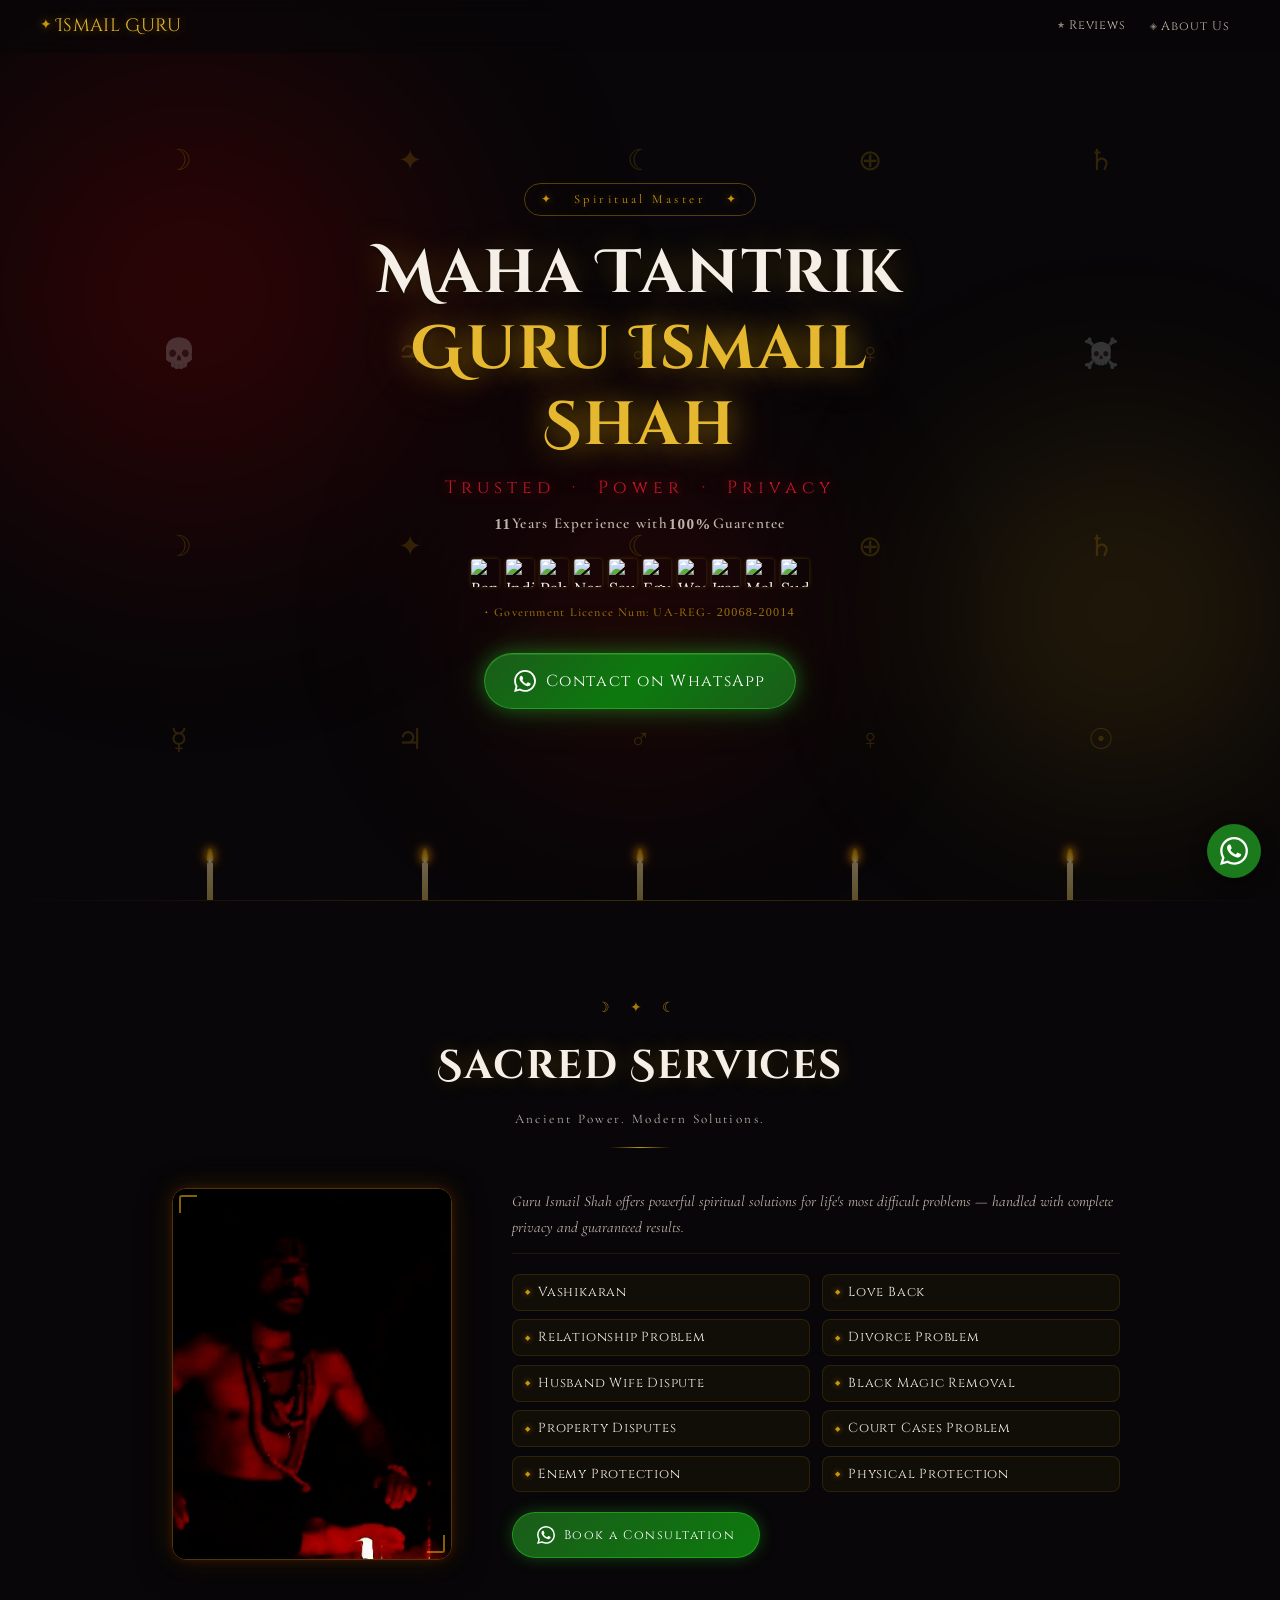
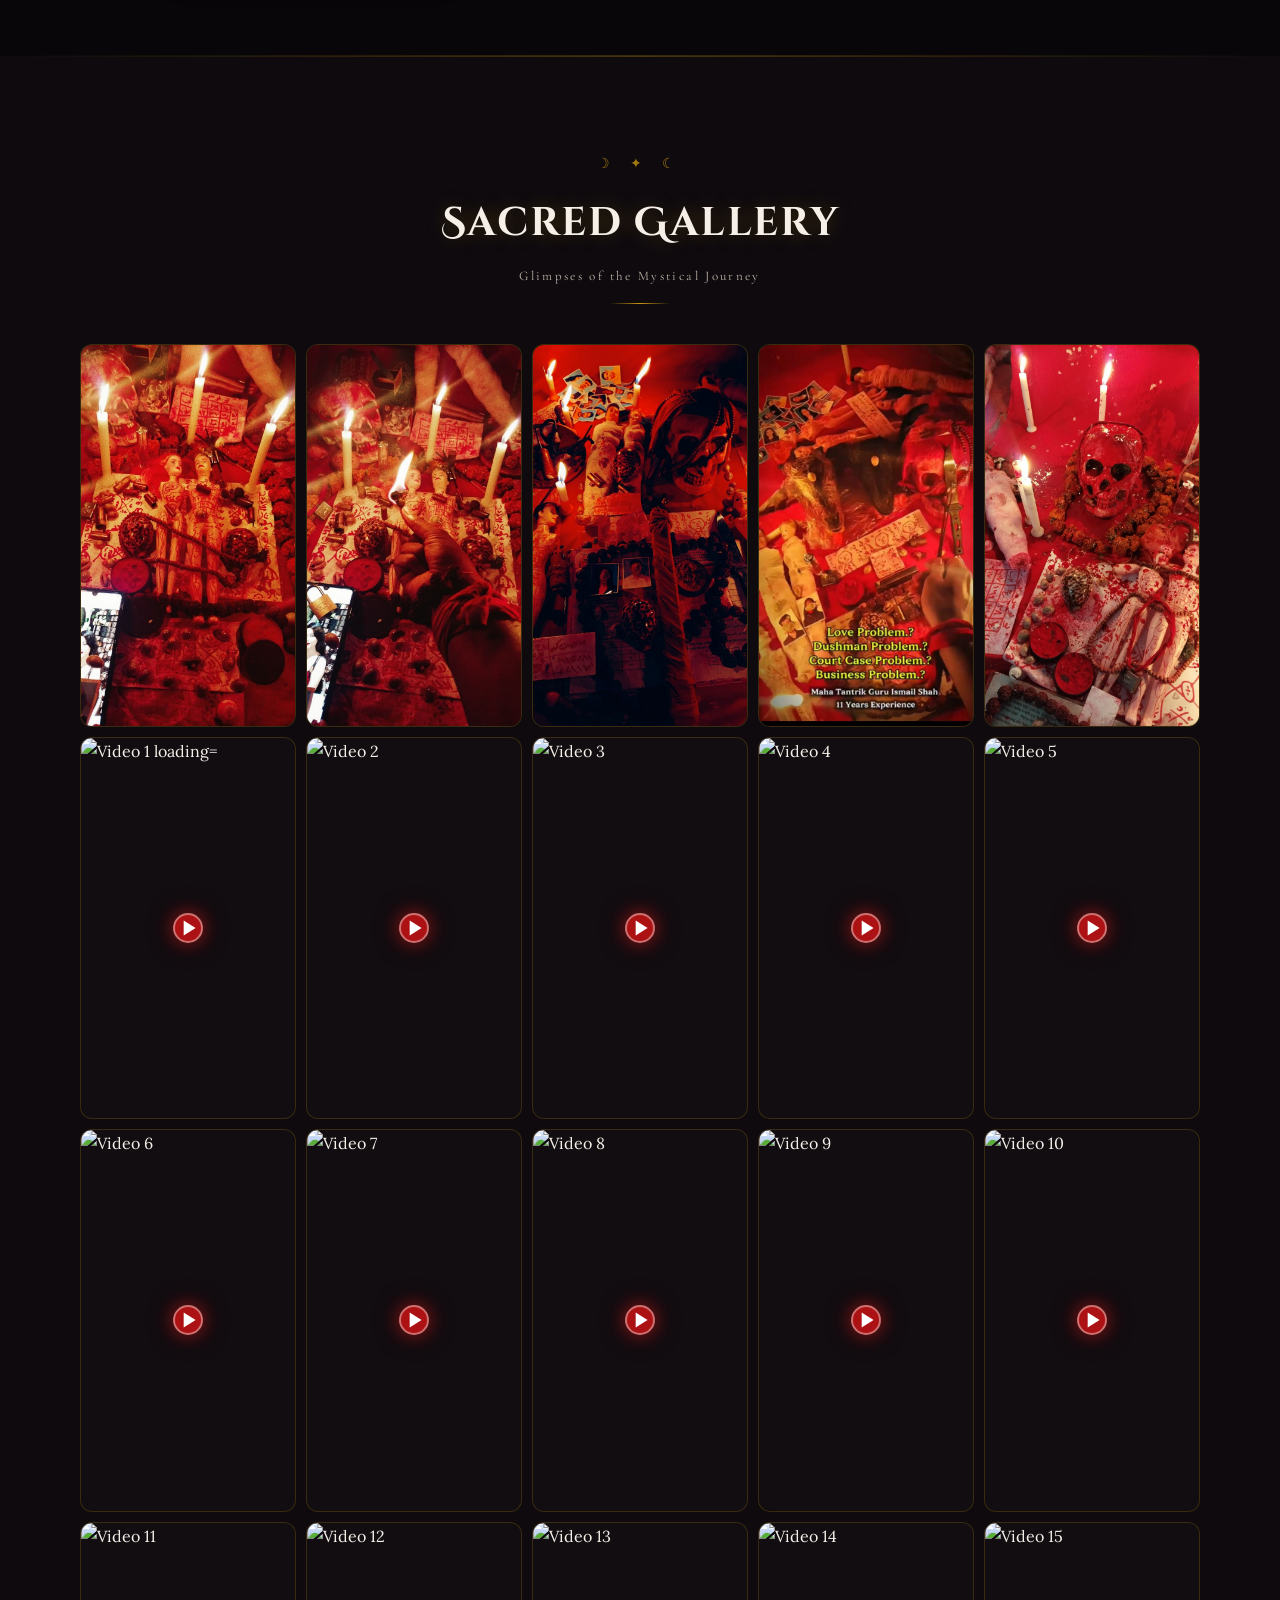
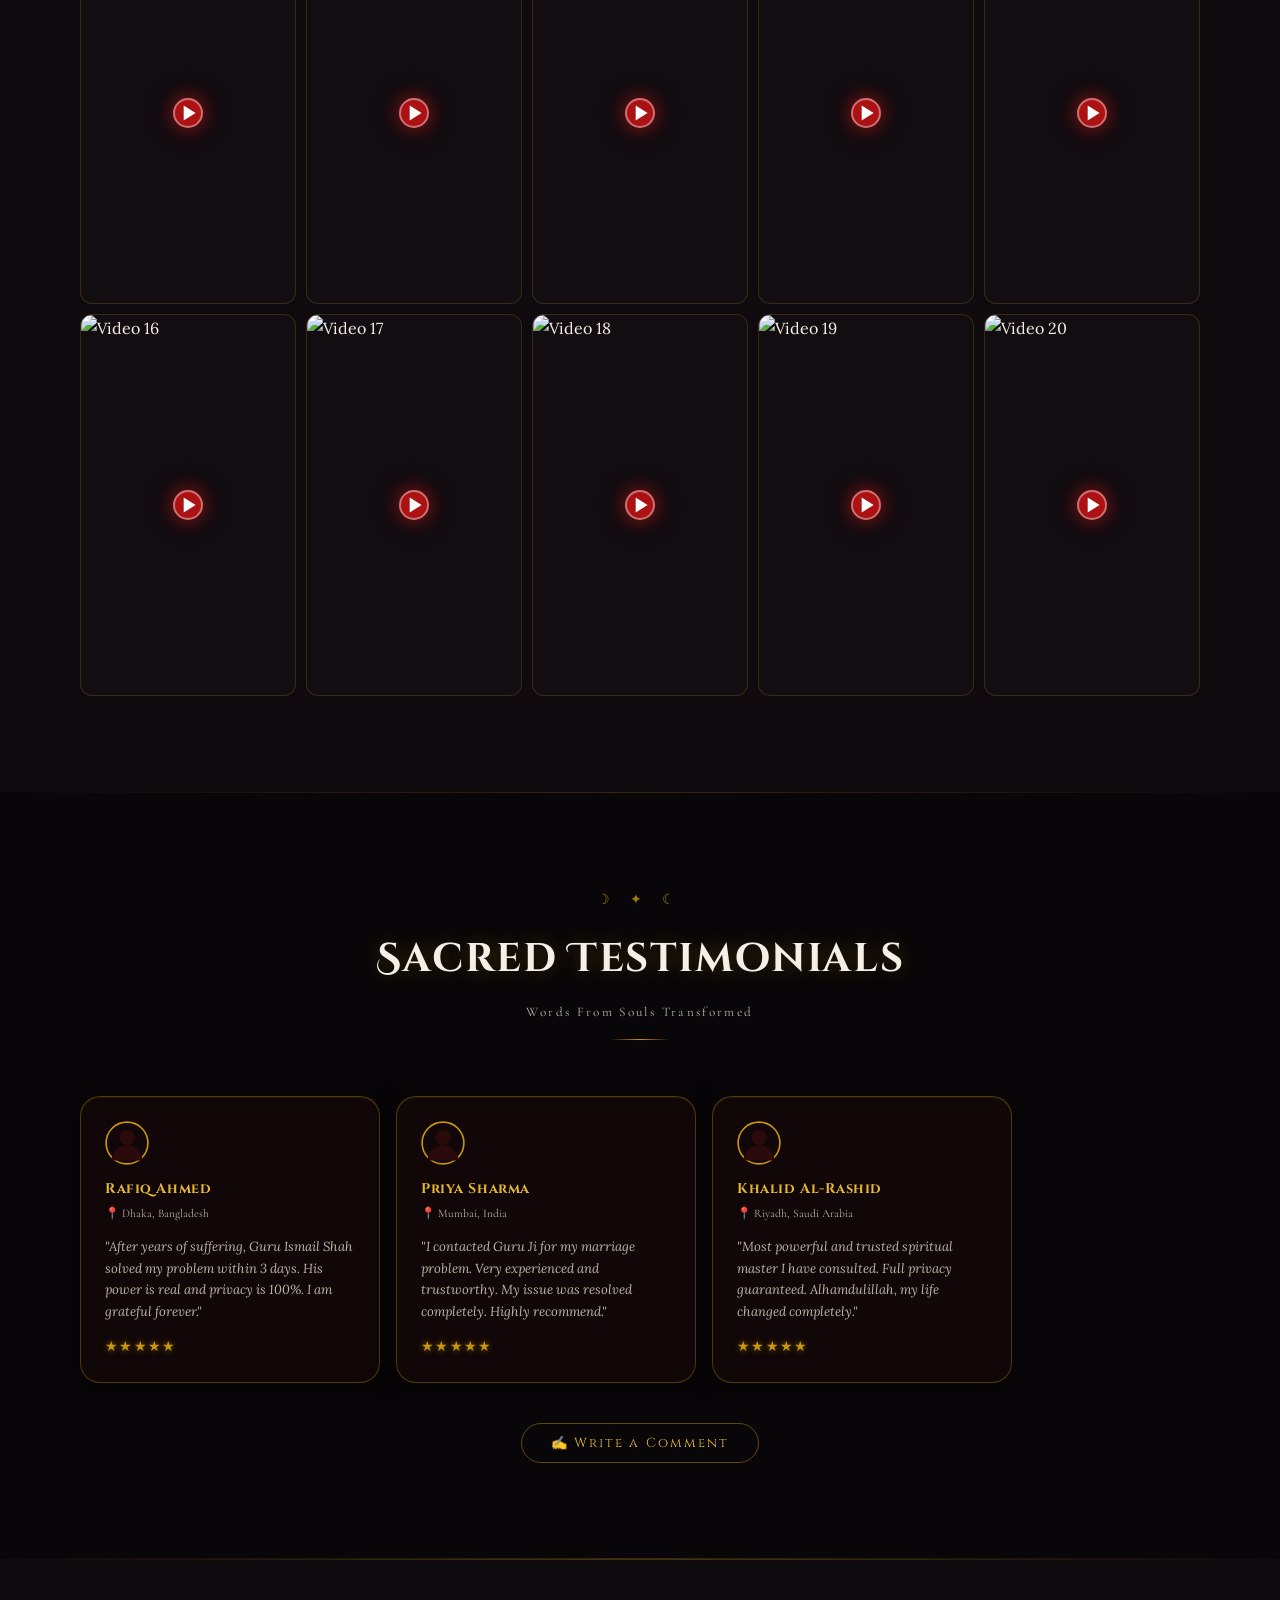
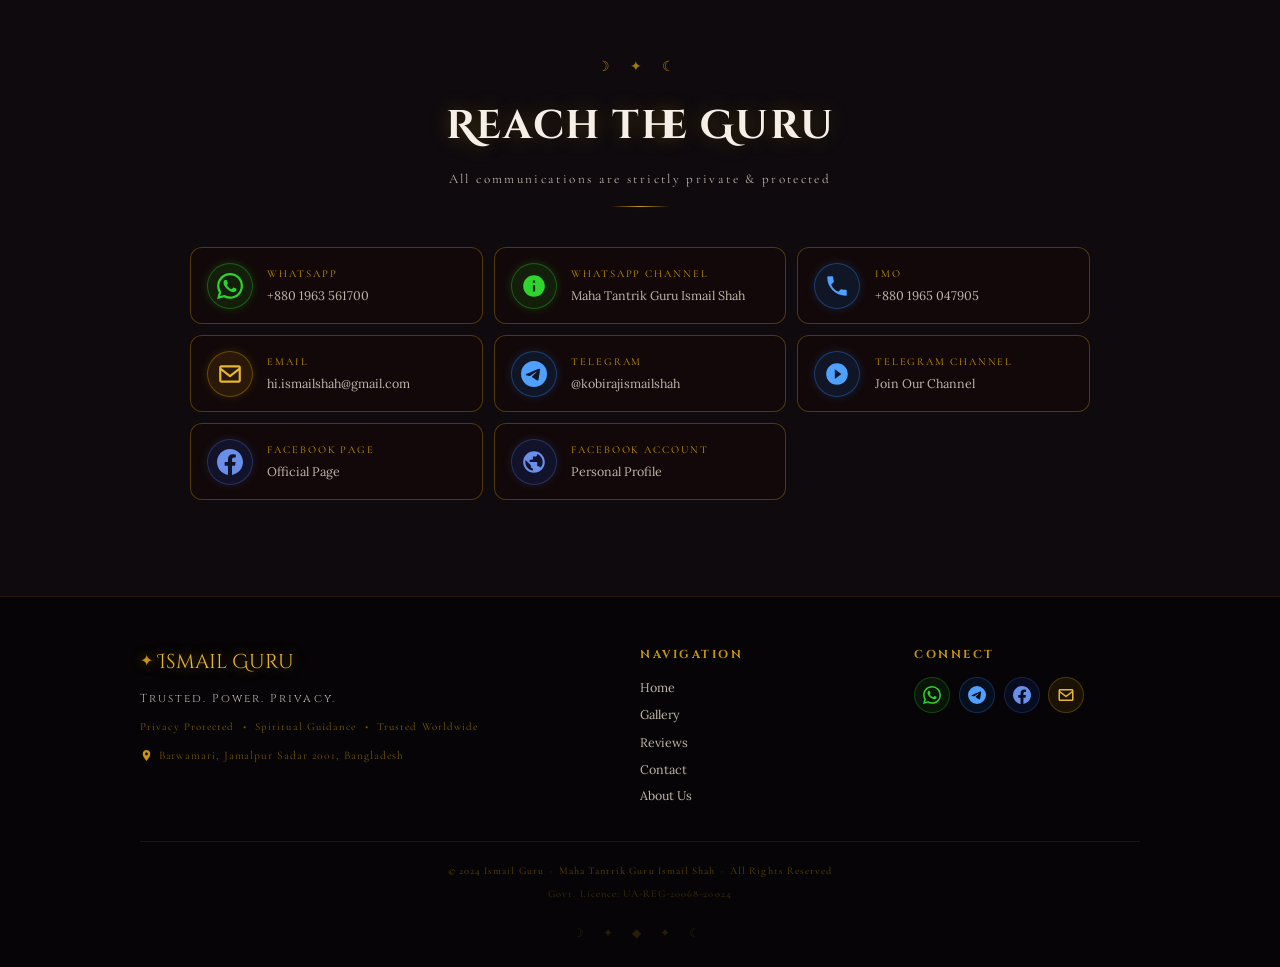
==== commit 921f26f4: "3rd commit" ====
--- a/index.html
+++ b/index.html
@@ -111,7 +111,7 @@
 
     <div class="hero-symbols" aria-hidden="true">
       <span>☽</span><span>✦</span><span>☾</span><span>⊕</span><span>♄</span>
-      <span>☿</span><span>♃</span><span>♂</span><span>♀</span><span>☉</span>
+      <span>💀</span><span>♃</span><span>♂</span><span>♀</span><span>☠️</span>
       <span>☽</span><span>✦</span><span>☾</span><span>⊕</span><span>♄</span>
       <span>☿</span><span>♃</span><span>♂</span><span>♀</span><span>☉</span>
     </div>
@@ -129,7 +129,12 @@
       <p class="hero-tagline">Trusted &nbsp;·&nbsp; Power &nbsp;·&nbsp; Privacy</p>
 
       <!-- ✅ FIX 2: Single-line experience text using nowrap + smaller font on mobile -->
-      <p class="hero-experience">11 Years Experience with 100% Guarantee</p>
+       <div class="exper">
+        <p class="hero-experience11">11</p>
+      <p class="hero-experience"> Years Experience with </p>
+      <p class="hero-experience100">100%</p>
+      <p class="hero-experience"> Guarentee</p>
+       </div>
 
       <!-- ✅ FIX 3: Flags as <img> tags from Twemoji CDN
            This GUARANTEES real flag images on ALL Android versions.
@@ -151,11 +156,13 @@
       </div>
 
       <!-- ✅ FIX 2: Licence on its own clear line below flags -->
-      <p class="hero-license">
+       
+        <div class="hero-license">
         <span class="license-dot" aria-hidden="true">◆</span>
-        Government Licence Num: UA-REG-20068-20014
-      </p>
-
+        Government Licence Num: UA-REG- <p class="lic-num">20068-20014</p>
+      </div>
+       
+      
       <a href="https://wa.me/8801963561700" target="_blank" rel="noopener noreferrer" class="hero-whatsapp-btn" aria-label="Contact on WhatsApp">
         <span class="wa-icon" aria-hidden="true">
           <svg viewBox="0 0 24 24" fill="currentColor" width="22" height="22">
--- a/style.css
+++ b/style.css
@@ -302,7 +302,7 @@
 .hero-symbols {
   position: absolute; inset: 0; z-index: 0;
   display: grid; grid-template-columns: repeat(5,1fr); grid-template-rows: repeat(4,1fr);
-  padding: 5%; pointer-events: none; opacity: .06;
+  padding: 5%; pointer-events: none; opacity: .2;
 }
 .hero-symbols span {
   display: flex; align-items: center; justify-content: center;
@@ -360,9 +360,28 @@
 }
 
 /* ✅ FIX 2: Experience text — single line, never wraps */
+.exper{
+  display: flex;
+  justify-content: center;
+  align-items: center;
+  text-align: center;
+  gap: 1px;
+}
+.hero-experience11 , .hero-experience100 {
+  margin-bottom: 25px;
+  font-family: serif;
+  font-size: clamp(0.72rem, 2.2vw, .95rem);
+  font-weight: 600;
+  color: var(--white-dim);
+  letter-spacing: .08em;
+  margin-bottom: 1.4rem;
+  animation: fadeUp .7s .4s both;
+  white-space: nowrap; /* prevents line break */
+  overflow: hidden; text-overflow: ellipsis;
+}
 .hero-experience {
   font-family: var(--font-elegant);
-  font-size: clamp(.72rem, 2.2vw, .95rem);
+  font-size: clamp(.75rem, 2.2vw, .95rem);
   font-weight: 600;
   color: var(--white-dim);
   letter-spacing: .08em;
@@ -405,7 +424,17 @@
   margin-bottom: 2rem;
   animation: fadeUp .7s .6s both;
   display: flex; align-items: center; justify-content: center;
-  gap: .35rem; flex-wrap: wrap; line-height: 1.5;
+  gap: .30rem; flex-wrap: wrap; line-height: 1.5;
+}
+.lic-num{
+  font-family: serif;
+  font-size: clamp(.60rem, 2vw, .76rem);
+  font-weight: 500;
+  color: rgba(200,150,12,.75);
+  letter-spacing: .1em;
+  ;
+  animation: fadeUp .7s .6s both;
+
 }
 .license-dot { color: var(--gold); font-size: .55rem; flex-shrink: 0; }
 
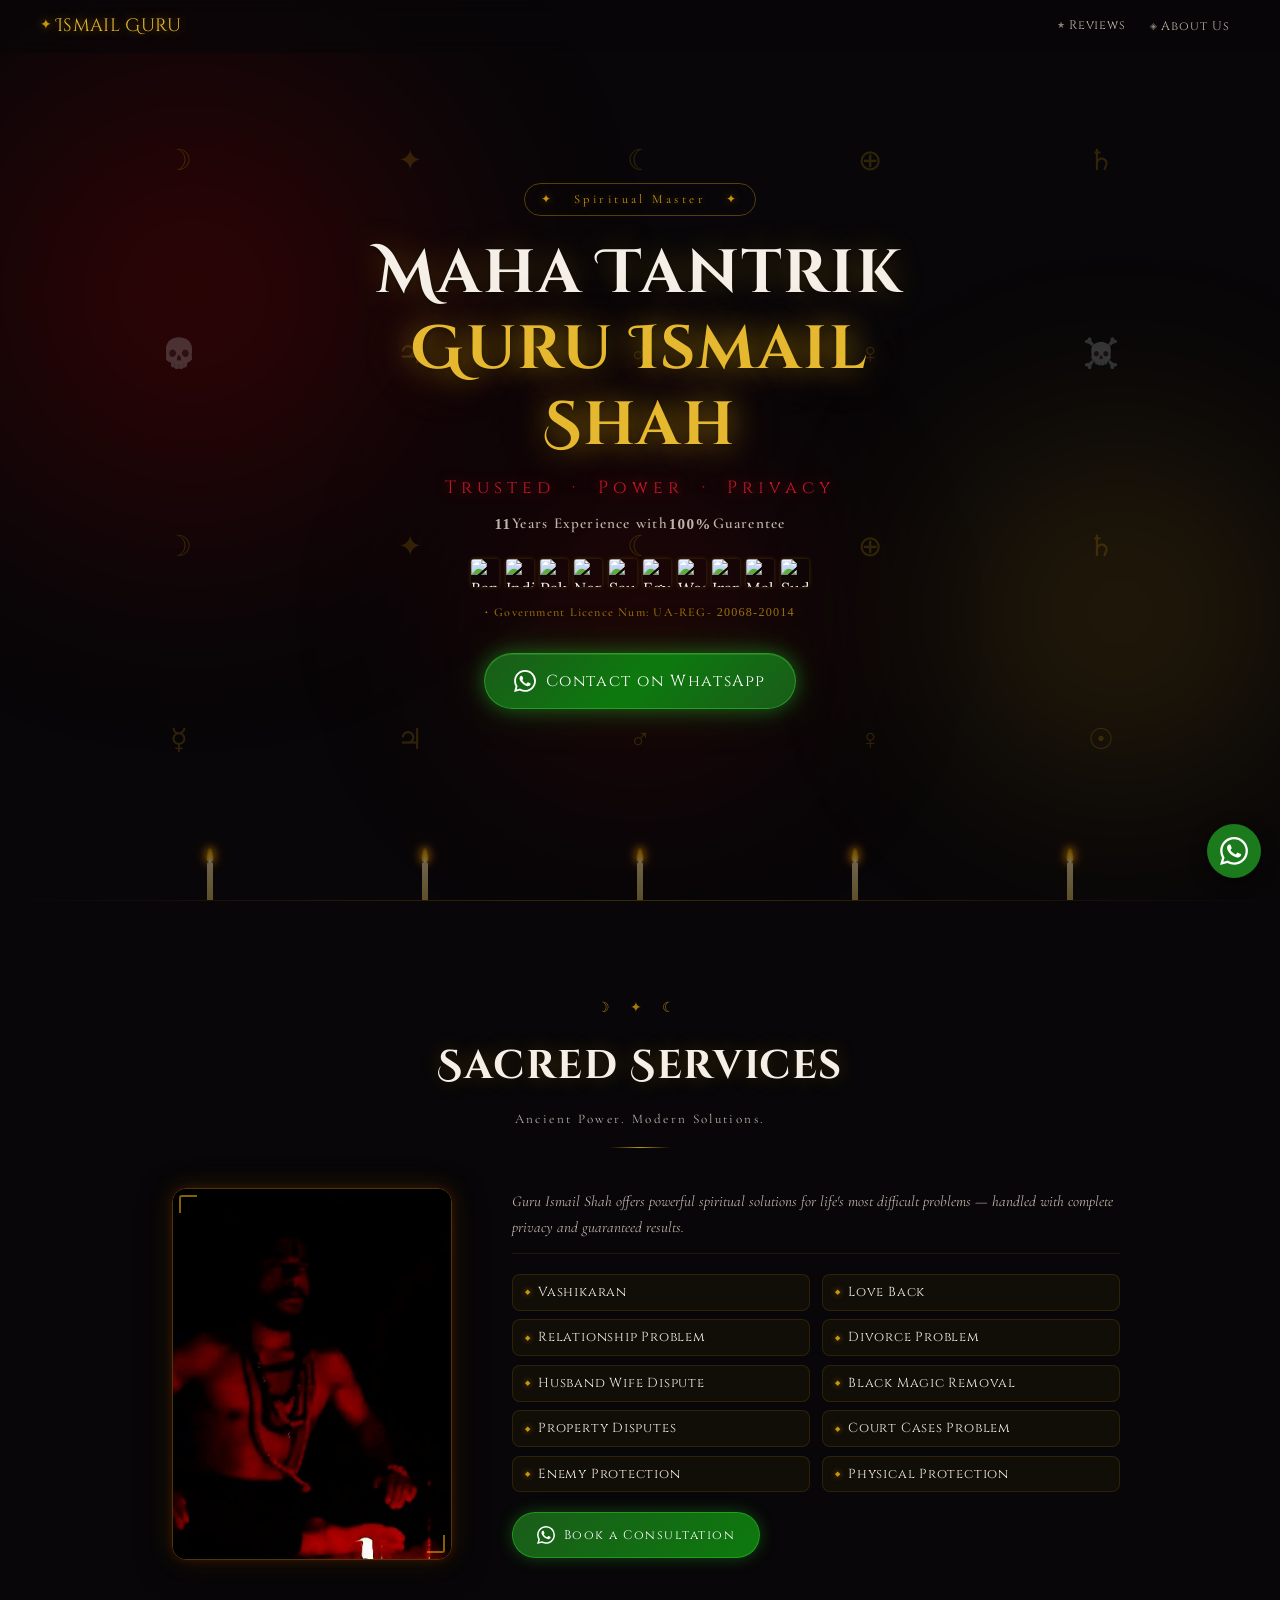
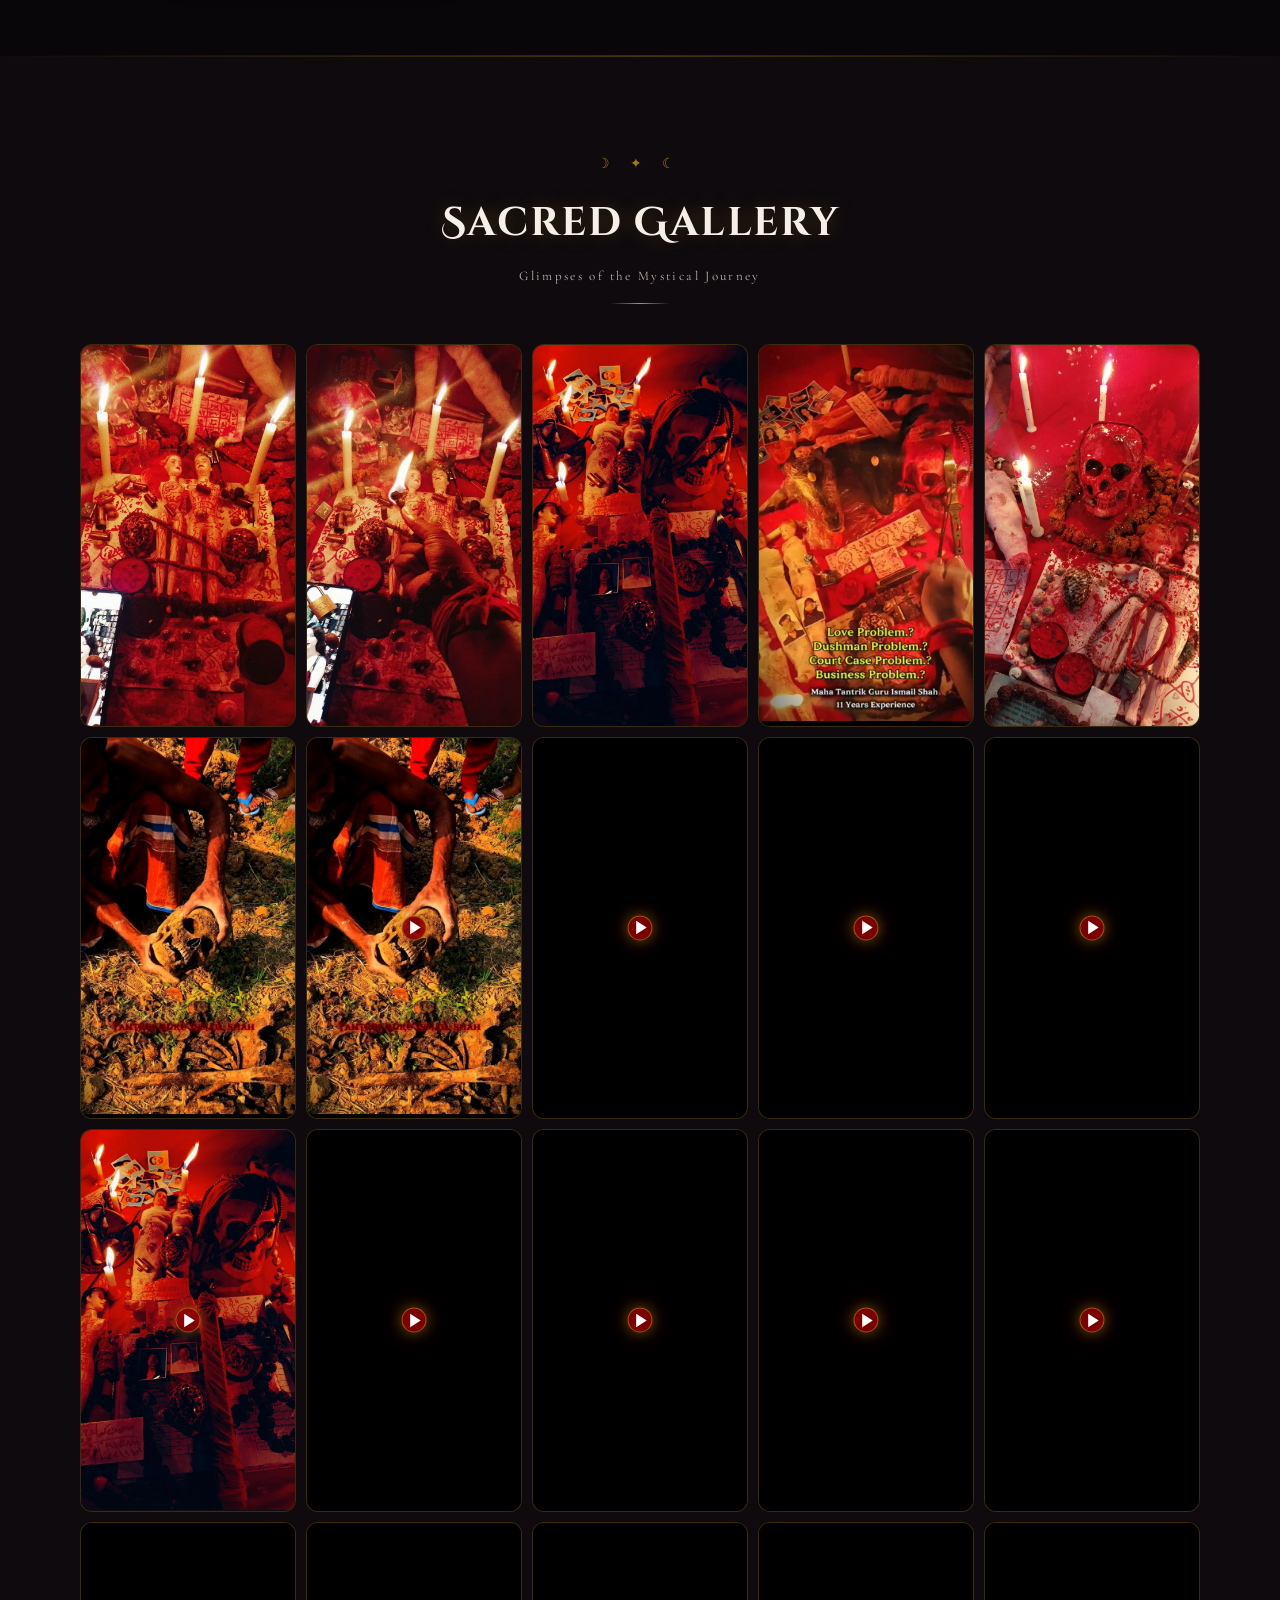
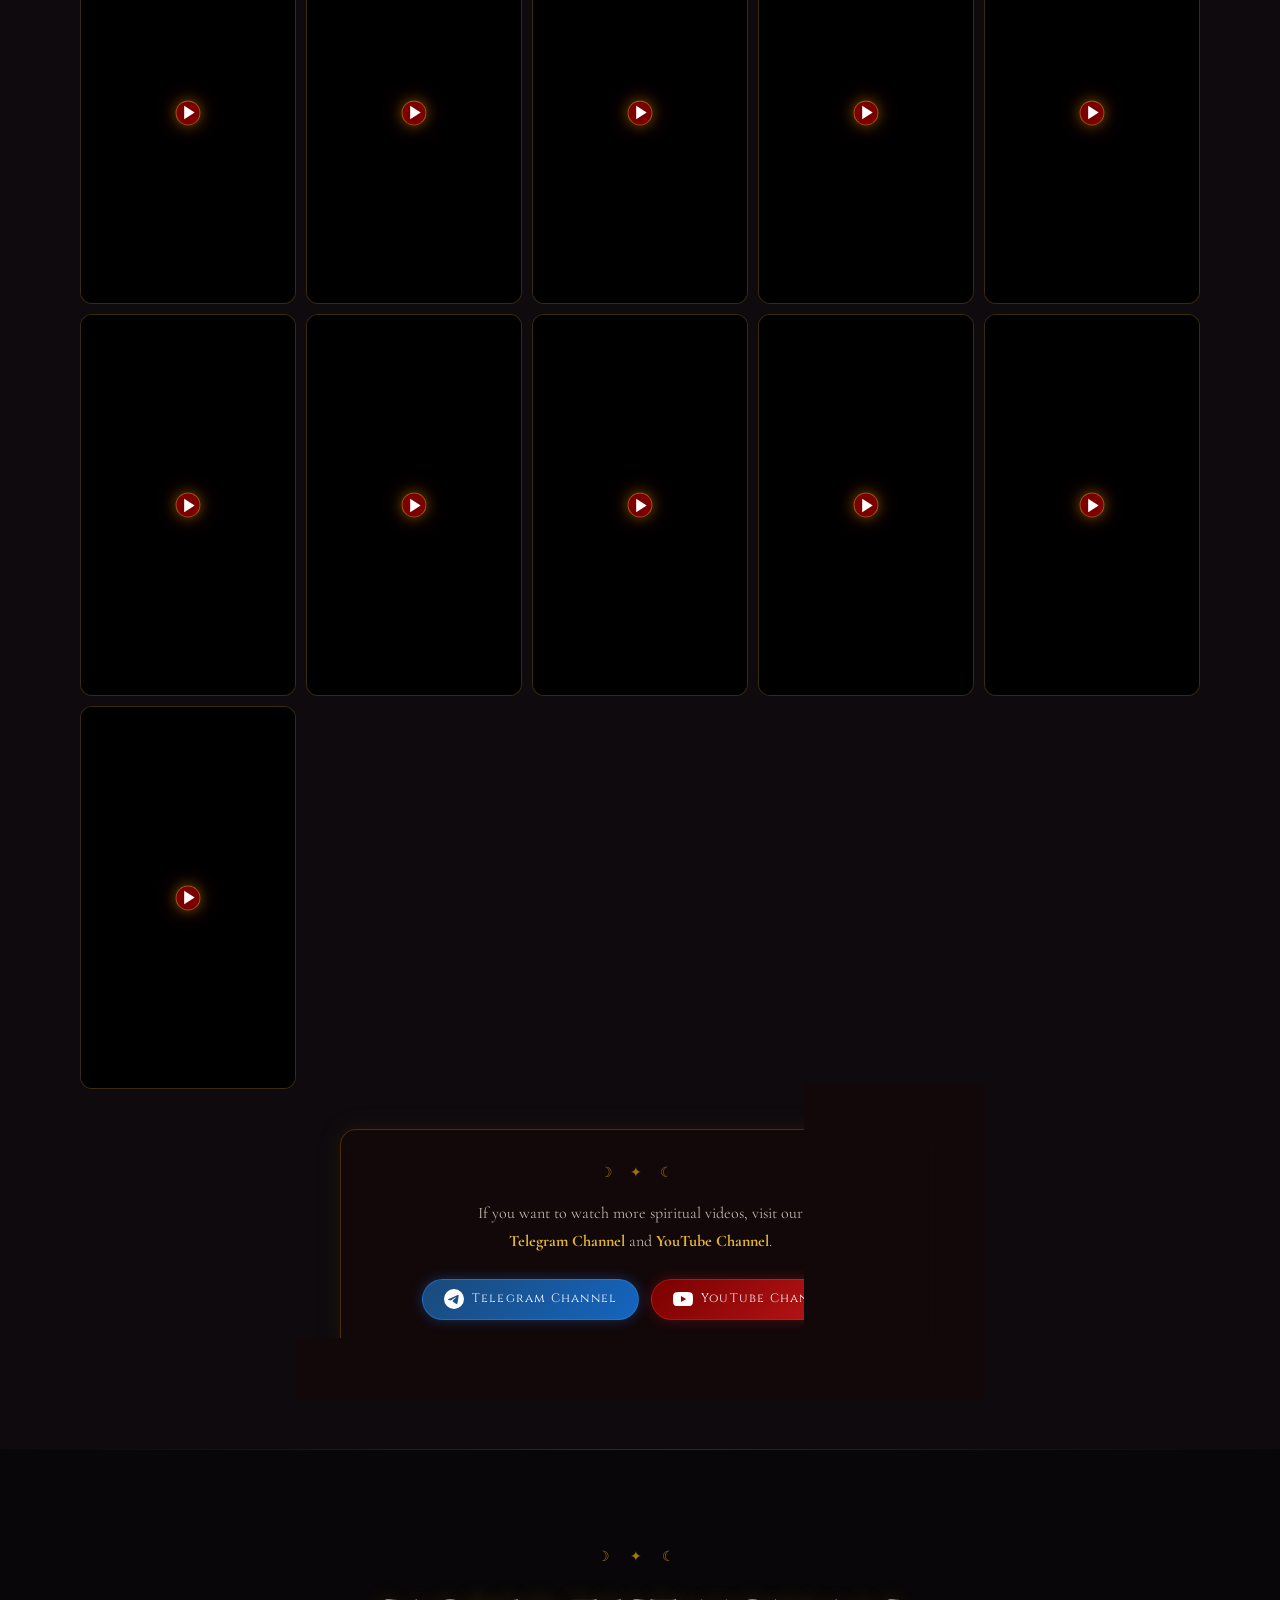
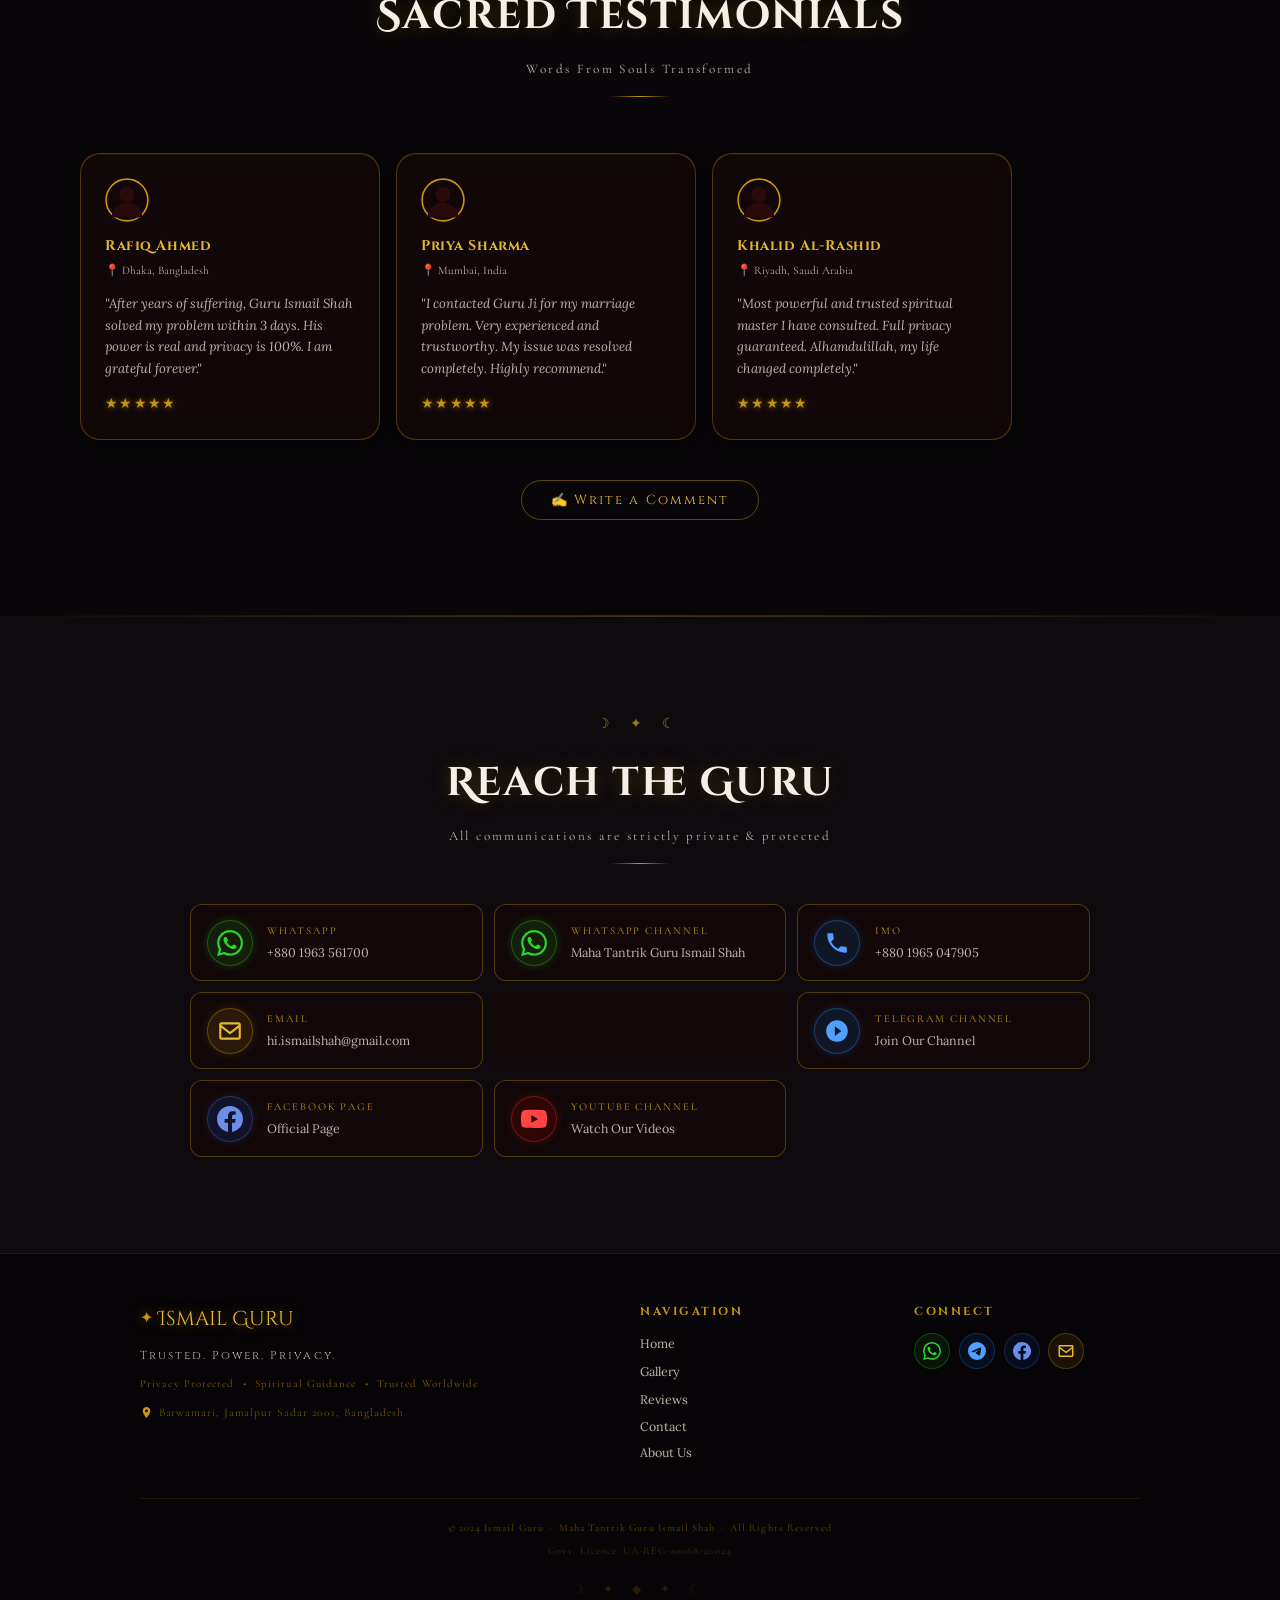
==== commit e2f101e4: "fix some issue" ====
--- a/index.html
+++ b/index.html
@@ -320,130 +320,220 @@
           <img src="image/bloodskull.jpg" alt="Guru Ismail Shah Photo 5" loading="lazy" />
         </div>
       </div>
+      
+      <div class="media-card">
+        <div class="media-wrapper media-photo">
+          <img src="image/skhullhand.jpg" alt="Guru Ismail Shah Photo 5" loading="lazy" />
+        </div>
+      </div>
 
       <!-- VIDEOS: Replace dQw4w9WgXcQ with real YouTube video IDs -->
-      <div class="media-card yt-card" data-id="bXETlH7kuo4"tabindex="0" role="button" aria-label="Play Video 1">
-        <div class="media-wrapper media-video">
-          <img class="yt-thumb" src="https://img.youtube.com/vi/bXETlH7kuo4/mqdefault.jpg" alt="Video 1 loading="lazy" />
-          <div class="yt-play-btn" aria-hidden="true"><svg viewBox="0 0 24 24" fill="currentColor" width="38" height="38"><path d="M8 5v14l11-7z"/></svg></div>
-        </div>
-      </div>
-      <div class="media-card yt-card" data-id="bXETlH7kuo4" tabindex="0" role="button" aria-label="Play Video 2">
-        <div class="media-wrapper media-video">
-          <img class="yt-thumb" src="https://img.youtube.com/vi/bXETlH7kuo4/mqdefault.jpg" alt="Video 2" loading="lazy" />
-          <div class="yt-play-btn" aria-hidden="true"><svg viewBox="0 0 24 24" fill="currentColor" width="38" height="38"><path d="M8 5v14l11-7z"/></svg></div>
-        </div>
-      </div>
-      <div class="media-card yt-card" data-id="dQw4w9WgXcQ" tabindex="0" role="button" aria-label="Play Video 3">
-        <div class="media-wrapper media-video">
-          <img class="yt-thumb" src="https://img.youtube.com/vi/dQw4w9WgXcQ/mqdefault.jpg" alt="Video 3" loading="lazy" />
-          <div class="yt-play-btn" aria-hidden="true"><svg viewBox="0 0 24 24" fill="currentColor" width="38" height="38"><path d="M8 5v14l11-7z"/></svg></div>
-        </div>
-      </div>
-      <div class="media-card yt-card" data-id="dQw4w9WgXcQ" tabindex="0" role="button" aria-label="Play Video 4">
-        <div class="media-wrapper media-video">
-          <img class="yt-thumb" src="https://img.youtube.com/vi/dQw4w9WgXcQ/mqdefault.jpg" alt="Video 4" loading="lazy" />
-          <div class="yt-play-btn" aria-hidden="true"><svg viewBox="0 0 24 24" fill="currentColor" width="38" height="38"><path d="M8 5v14l11-7z"/></svg></div>
-        </div>
-      </div>
-      <div class="media-card yt-card" data-id="dQw4w9WgXcQ" tabindex="0" role="button" aria-label="Play Video 5">
-        <div class="media-wrapper media-video">
-          <img class="yt-thumb" src="https://img.youtube.com/vi/dQw4w9WgXcQ/mqdefault.jpg" alt="Video 5" loading="lazy" />
-          <div class="yt-play-btn" aria-hidden="true"><svg viewBox="0 0 24 24" fill="currentColor" width="38" height="38"><path d="M8 5v14l11-7z"/></svg></div>
-        </div>
-      </div>
-      <div class="media-card yt-card" data-id="dQw4w9WgXcQ" tabindex="0" role="button" aria-label="Play Video 6">
-        <div class="media-wrapper media-video">
-          <img class="yt-thumb" src="https://img.youtube.com/vi/dQw4w9WgXcQ/mqdefault.jpg" alt="Video 6" loading="lazy" />
-          <div class="yt-play-btn" aria-hidden="true"><svg viewBox="0 0 24 24" fill="currentColor" width="38" height="38"><path d="M8 5v14l11-7z"/></svg></div>
-        </div>
-      </div>
-      <div class="media-card yt-card" data-id="dQw4w9WgXcQ" tabindex="0" role="button" aria-label="Play Video 7">
-        <div class="media-wrapper media-video">
-          <img class="yt-thumb" src="https://img.youtube.com/vi/dQw4w9WgXcQ/mqdefault.jpg" alt="Video 7" loading="lazy" />
-          <div class="yt-play-btn" aria-hidden="true"><svg viewBox="0 0 24 24" fill="currentColor" width="38" height="38"><path d="M8 5v14l11-7z"/></svg></div>
-        </div>
-      </div>
-      <div class="media-card yt-card" data-id="dQw4w9WgXcQ" tabindex="0" role="button" aria-label="Play Video 8">
-        <div class="media-wrapper media-video">
-          <img class="yt-thumb" src="https://img.youtube.com/vi/dQw4w9WgXcQ/mqdefault.jpg" alt="Video 8" loading="lazy" />
-          <div class="yt-play-btn" aria-hidden="true"><svg viewBox="0 0 24 24" fill="currentColor" width="38" height="38"><path d="M8 5v14l11-7z"/></svg></div>
-        </div>
-      </div>
-      <div class="media-card yt-card" data-id="dQw4w9WgXcQ" tabindex="0" role="button" aria-label="Play Video 9">
-        <div class="media-wrapper media-video">
-          <img class="yt-thumb" src="https://img.youtube.com/vi/dQw4w9WgXcQ/mqdefault.jpg" alt="Video 9" loading="lazy" />
-          <div class="yt-play-btn" aria-hidden="true"><svg viewBox="0 0 24 24" fill="currentColor" width="38" height="38"><path d="M8 5v14l11-7z"/></svg></div>
-        </div>
-      </div>
-      <div class="media-card yt-card" data-id="dQw4w9WgXcQ" tabindex="0" role="button" aria-label="Play Video 10">
-        <div class="media-wrapper media-video">
-          <img class="yt-thumb" src="https://img.youtube.com/vi/dQw4w9WgXcQ/mqdefault.jpg" alt="Video 10" loading="lazy" />
-          <div class="yt-play-btn" aria-hidden="true"><svg viewBox="0 0 24 24" fill="currentColor" width="38" height="38"><path d="M8 5v14l11-7z"/></svg></div>
-        </div>
-      </div>
-      <div class="media-card yt-card" data-id="dQw4w9WgXcQ" tabindex="0" role="button" aria-label="Play Video 11">
-        <div class="media-wrapper media-video">
-          <img class="yt-thumb" src="https://img.youtube.com/vi/dQw4w9WgXcQ/mqdefault.jpg" alt="Video 11" loading="lazy" />
-          <div class="yt-play-btn" aria-hidden="true"><svg viewBox="0 0 24 24" fill="currentColor" width="38" height="38"><path d="M8 5v14l11-7z"/></svg></div>
-        </div>
-      </div>
-      <div class="media-card yt-card" data-id="dQw4w9WgXcQ" tabindex="0" role="button" aria-label="Play Video 12">
-        <div class="media-wrapper media-video">
-          <img class="yt-thumb" src="https://img.youtube.com/vi/dQw4w9WgXcQ/mqdefault.jpg" alt="Video 12" loading="lazy" />
-          <div class="yt-play-btn" aria-hidden="true"><svg viewBox="0 0 24 24" fill="currentColor" width="38" height="38"><path d="M8 5v14l11-7z"/></svg></div>
-        </div>
-      </div>
-      <div class="media-card yt-card" data-id="dQw4w9WgXcQ" tabindex="0" role="button" aria-label="Play Video 13">
-        <div class="media-wrapper media-video">
-          <img class="yt-thumb" src="https://img.youtube.com/vi/dQw4w9WgXcQ/mqdefault.jpg" alt="Video 13" loading="lazy" />
-          <div class="yt-play-btn" aria-hidden="true"><svg viewBox="0 0 24 24" fill="currentColor" width="38" height="38"><path d="M8 5v14l11-7z"/></svg></div>
-        </div>
-      </div>
-      <div class="media-card yt-card" data-id="dQw4w9WgXcQ" tabindex="0" role="button" aria-label="Play Video 14">
-        <div class="media-wrapper media-video">
-          <img class="yt-thumb" src="https://img.youtube.com/vi/dQw4w9WgXcQ/mqdefault.jpg" alt="Video 14" loading="lazy" />
-          <div class="yt-play-btn" aria-hidden="true"><svg viewBox="0 0 24 24" fill="currentColor" width="38" height="38"><path d="M8 5v14l11-7z"/></svg></div>
-        </div>
-      </div>
-      <div class="media-card yt-card" data-id="dQw4w9WgXcQ" tabindex="0" role="button" aria-label="Play Video 15">
-        <div class="media-wrapper media-video">
-          <img class="yt-thumb" src="https://img.youtube.com/vi/dQw4w9WgXcQ/mqdefault.jpg" alt="Video 15" loading="lazy" />
-          <div class="yt-play-btn" aria-hidden="true"><svg viewBox="0 0 24 24" fill="currentColor" width="38" height="38"><path d="M8 5v14l11-7z"/></svg></div>
-        </div>
-      </div>
-      <div class="media-card yt-card" data-id="dQw4w9WgXcQ" tabindex="0" role="button" aria-label="Play Video 16">
-        <div class="media-wrapper media-video">
-          <img class="yt-thumb" src="https://img.youtube.com/vi/dQw4w9WgXcQ/mqdefault.jpg" alt="Video 16" loading="lazy" />
-          <div class="yt-play-btn" aria-hidden="true"><svg viewBox="0 0 24 24" fill="currentColor" width="38" height="38"><path d="M8 5v14l11-7z"/></svg></div>
-        </div>
-      </div>
-      <div class="media-card yt-card" data-id="dQw4w9WgXcQ" tabindex="0" role="button" aria-label="Play Video 17">
-        <div class="media-wrapper media-video">
-          <img class="yt-thumb" src="https://img.youtube.com/vi/dQw4w9WgXcQ/mqdefault.jpg" alt="Video 17" loading="lazy" />
-          <div class="yt-play-btn" aria-hidden="true"><svg viewBox="0 0 24 24" fill="currentColor" width="38" height="38"><path d="M8 5v14l11-7z"/></svg></div>
-        </div>
-      </div>
-      <div class="media-card yt-card" data-id="dQw4w9WgXcQ" tabindex="0" role="button" aria-label="Play Video 18">
-        <div class="media-wrapper media-video">
-          <img class="yt-thumb" src="https://img.youtube.com/vi/dQw4w9WgXcQ/mqdefault.jpg" alt="Video 18" loading="lazy" />
-          <div class="yt-play-btn" aria-hidden="true"><svg viewBox="0 0 24 24" fill="currentColor" width="38" height="38"><path d="M8 5v14l11-7z"/></svg></div>
-        </div>
-      </div>
-      <div class="media-card yt-card" data-id="dQw4w9WgXcQ" tabindex="0" role="button" aria-label="Play Video 19">
-        <div class="media-wrapper media-video">
-          <img class="yt-thumb" src="https://img.youtube.com/vi/dQw4w9WgXcQ/mqdefault.jpg" alt="Video 19" loading="lazy" />
-          <div class="yt-play-btn" aria-hidden="true"><svg viewBox="0 0 24 24" fill="currentColor" width="38" height="38"><path d="M8 5v14l11-7z"/></svg></div>
-        </div>
-      </div>
-      <div class="media-card yt-card" data-id="dQw4w9WgXcQ" tabindex="0" role="button" aria-label="Play Video 20">
-        <div class="media-wrapper media-video">
-          <img class="yt-thumb" src="https://img.youtube.com/vi/dQw4w9WgXcQ/mqdefault.jpg" alt="Video 20" loading="lazy" />
-          <div class="yt-play-btn" aria-hidden="true"><svg viewBox="0 0 24 24" fill="currentColor" width="38" height="38"><path d="M8 5v14l11-7z"/></svg></div>
-        </div>
-      </div>
-
-    </div>
+      
+      <!-- ═══════════════════════════════════════════
+           LOCAL VIDEO CARDS
+           HOW TO ADD A VIDEO:
+           1. Put your .mp4 file in the /videos/ folder
+           2. Copy one video card block below
+           3. Change src="videos/video1.mp4" to your filename
+           4. Change poster="images/thumb1.jpg" to your thumbnail image
+              (optional — shows before video plays)
+           5. Change aria-label="Video 1" to a description
+      ═══════════════════════════════════════════ -->
+
+      <!-- Video 1 — replace video1.mp4 and thumb1.jpg with your files -->
+      <div class="media-card">
+        <div class="media-wrapper media-video">
+          <video
+            class="local-video"
+            src="video/uzmareview.mp4"
+            poster="image/skhullhand.jpg"
+            preload="none"
+            playsinline loop controlsList="nodownload"
+            aria-label="Spiritual video 1"
+          ></video>
+          <div class="vid-play-btn" aria-hidden="true">
+            <svg viewBox="0 0 24 24" fill="currentColor" width="28" height="28"><path d="M8 5v14l11-7z"/></svg>
+          </div>
+        </div>
+      </div>
+
+      <!-- Video 2 -->
+      <div class="media-card">
+        <div class="media-wrapper media-video">
+          <video class="local-video" src="videos/video2.mp4" poster="images/thumb2.jpg" preload="none" playsinline loop controlsList="nodownload" aria-label="Spiritual video 2"></video>
+          <div class="vid-play-btn" aria-hidden="true"><svg viewBox="0 0 24 24" fill="currentColor" width="28" height="28"><path d="M8 5v14l11-7z"/></svg></div>
+        </div>
+      </div>
+
+      <!-- Video 3 -->
+      <div class="media-card">
+        <div class="media-wrapper media-video">
+          <video class="local-video" src="videos/video3.mp4" poster="images/thumb3.jpg" preload="none" playsinline loop controlsList="nodownload" aria-label="Spiritual video 3"></video>
+          <div class="vid-play-btn" aria-hidden="true"><svg viewBox="0 0 24 24" fill="currentColor" width="28" height="28"><path d="M8 5v14l11-7z"/></svg></div>
+        </div>
+      </div>
+
+      <!-- Video 4 -->
+      <div class="media-card">
+        <div class="media-wrapper media-video">
+          <video class="local-video" src="videos/video4.mp4" poster="images/thumb4.jpg" preload="none" playsinline loop controlsList="nodownload" aria-label="Spiritual video 4"></video>
+          <div class="vid-play-btn" aria-hidden="true"><svg viewBox="0 0 24 24" fill="currentColor" width="28" height="28"><path d="M8 5v14l11-7z"/></svg></div>
+        </div>
+      </div>
+
+      <!-- Video 5 -->
+      <div class="media-card">
+        <div class="media-wrapper media-video">
+          <video class="local-video" src="video/uzmareview.mp4" poster="image/daekskull.jpg" preload="none" playsinline loop controlsList="nodownload" aria-label="Spiritual video 5"></video>
+          <div class="vid-play-btn" aria-hidden="true"><svg viewBox="0 0 24 24" fill="currentColor" width="28" height="28"><path d="M8 5v14l11-7z"/></svg></div>
+        </div>
+      </div>
+
+      <!-- Video 6 -->
+      <div class="media-card">
+        <div class="media-wrapper media-video">
+          <video class="local-video" src="videos/video6.mp4" poster="images/thumb6.jpg" preload="none" playsinline loop aria-label="Spiritual video 6"></video>
+          <div class="vid-play-btn" aria-hidden="true"><svg viewBox="0 0 24 24" fill="currentColor" width="28" height="28"><path d="M8 5v14l11-7z"/></svg></div>
+        </div>
+      </div>
+
+      <!-- Video 7 -->
+      <div class="media-card">
+        <div class="media-wrapper media-video">
+          <video class="local-video" src="videos/video7.mp4" poster="images/thumb7.jpg" preload="none" playsinline loop aria-label="Spiritual video 7"></video>
+          <div class="vid-play-btn" aria-hidden="true"><svg viewBox="0 0 24 24" fill="currentColor" width="28" height="28"><path d="M8 5v14l11-7z"/></svg></div>
+        </div>
+      </div>
+
+      <!-- Video 8 -->
+      <div class="media-card">
+        <div class="media-wrapper media-video">
+          <video class="local-video" src="videos/video8.mp4" poster="images/thumb8.jpg" preload="none" playsinline loop aria-label="Spiritual video 8"></video>
+          <div class="vid-play-btn" aria-hidden="true"><svg viewBox="0 0 24 24" fill="currentColor" width="28" height="28"><path d="M8 5v14l11-7z"/></svg></div>
+        </div>
+      </div>
+
+      <!-- Video 9 -->
+      <div class="media-card">
+        <div class="media-wrapper media-video">
+          <video class="local-video" src="videos/video9.mp4" poster="images/thumb9.jpg" preload="none" playsinline loop aria-label="Spiritual video 9"></video>
+          <div class="vid-play-btn" aria-hidden="true"><svg viewBox="0 0 24 24" fill="currentColor" width="28" height="28"><path d="M8 5v14l11-7z"/></svg></div>
+        </div>
+      </div>
+
+      <!-- Video 10 -->
+      <div class="media-card">
+        <div class="media-wrapper media-video">
+          <video class="local-video" src="videos/video10.mp4" poster="images/thumb10.jpg" preload="none" playsinline loop aria-label="Spiritual video 10"></video>
+          <div class="vid-play-btn" aria-hidden="true"><svg viewBox="0 0 24 24" fill="currentColor" width="28" height="28"><path d="M8 5v14l11-7z"/></svg></div>
+        </div>
+      </div>
+
+      <!-- Video 11 -->
+      <div class="media-card">
+        <div class="media-wrapper media-video">
+          <video class="local-video" src="videos/video11.mp4" poster="images/thumb11.jpg" preload="none" playsinline loop aria-label="Spiritual video 11"></video>
+          <div class="vid-play-btn" aria-hidden="true"><svg viewBox="0 0 24 24" fill="currentColor" width="28" height="28"><path d="M8 5v14l11-7z"/></svg></div>
+        </div>
+      </div>
+
+      <!-- Video 12 -->
+      <div class="media-card">
+        <div class="media-wrapper media-video">
+          <video class="local-video" src="videos/video12.mp4" poster="images/thumb12.jpg" preload="none" playsinline loop aria-label="Spiritual video 12"></video>
+          <div class="vid-play-btn" aria-hidden="true"><svg viewBox="0 0 24 24" fill="currentColor" width="28" height="28"><path d="M8 5v14l11-7z"/></svg></div>
+        </div>
+      </div>
+
+      <!-- Video 13 -->
+      <div class="media-card">
+        <div class="media-wrapper media-video">
+          <video class="local-video" src="videos/video13.mp4" poster="images/thumb13.jpg" preload="none" playsinline loop aria-label="Spiritual video 13"></video>
+          <div class="vid-play-btn" aria-hidden="true"><svg viewBox="0 0 24 24" fill="currentColor" width="28" height="28"><path d="M8 5v14l11-7z"/></svg></div>
+        </div>
+      </div>
+
+      <!-- Video 14 -->
+      <div class="media-card">
+        <div class="media-wrapper media-video">
+          <video class="local-video" src="videos/video14.mp4" poster="images/thumb14.jpg" preload="none" playsinline loop aria-label="Spiritual video 14"></video>
+          <div class="vid-play-btn" aria-hidden="true"><svg viewBox="0 0 24 24" fill="currentColor" width="28" height="28"><path d="M8 5v14l11-7z"/></svg></div>
+        </div>
+      </div>
+
+      <!-- Video 15 -->
+      <div class="media-card">
+        <div class="media-wrapper media-video">
+          <video class="local-video" src="videos/video15.mp4" poster="images/thumb15.jpg" preload="none" playsinline loop aria-label="Spiritual video 15"></video>
+          <div class="vid-play-btn" aria-hidden="true"><svg viewBox="0 0 24 24" fill="currentColor" width="28" height="28"><path d="M8 5v14l11-7z"/></svg></div>
+        </div>
+      </div>
+
+      <!-- Video 16 -->
+      <div class="media-card">
+        <div class="media-wrapper media-video">
+          <video class="local-video" src="videos/video16.mp4" poster="images/thumb16.jpg" preload="none" playsinline loop aria-label="Spiritual video 16"></video>
+          <div class="vid-play-btn" aria-hidden="true"><svg viewBox="0 0 24 24" fill="currentColor" width="28" height="28"><path d="M8 5v14l11-7z"/></svg></div>
+        </div>
+      </div>
+
+      <!-- Video 17 -->
+      <div class="media-card">
+        <div class="media-wrapper media-video">
+          <video class="local-video" src="videos/video17.mp4" poster="images/thumb17.jpg" preload="none" playsinline loop aria-label="Spiritual video 17"></video>
+          <div class="vid-play-btn" aria-hidden="true"><svg viewBox="0 0 24 24" fill="currentColor" width="28" height="28"><path d="M8 5v14l11-7z"/></svg></div>
+        </div>
+      </div>
+
+      <!-- Video 18 -->
+      <div class="media-card">
+        <div class="media-wrapper media-video">
+          <video class="local-video" src="videos/video18.mp4" poster="images/thumb18.jpg" preload="none" playsinline loop aria-label="Spiritual video 18"></video>
+          <div class="vid-play-btn" aria-hidden="true"><svg viewBox="0 0 24 24" fill="currentColor" width="28" height="28"><path d="M8 5v14l11-7z"/></svg></div>
+        </div>
+      </div>
+
+      <!-- Video 19 -->
+      <div class="media-card">
+        <div class="media-wrapper media-video">
+          <video class="local-video" src="videos/video19.mp4" poster="images/thumb19.jpg" preload="none" playsinline loop aria-label="Spiritual video 19"></video>
+          <div class="vid-play-btn" aria-hidden="true"><svg viewBox="0 0 24 24" fill="currentColor" width="28" height="28"><path d="M8 5v14l11-7z"/></svg></div>
+        </div>
+      </div>
+
+      <!-- Video 20 -->
+      <div class="media-card">
+        <div class="media-wrapper media-video">
+          <video class="local-video" src="videos/video20.mp4" poster="images/thumb20.jpg" preload="none" playsinline loop aria-label="Spiritual video 20"></video>
+          <div class="vid-play-btn" aria-hidden="true"><svg viewBox="0 0 24 24" fill="currentColor" width="28" height="28"><path d="M8 5v14l11-7z"/></svg></div>
+        </div>
+      </div>
+
+    </div><!-- end .gallery-grid -->
+
+    <!-- ═══════════════════════════════════════════
+         MORE VIDEOS MESSAGE — shown after gallery grid
+    ═══════════════════════════════════════════ -->
+    <div class="gallery-more-msg">
+      <div class="gallery-more-sym" aria-hidden="true">☽ ✦ ☾</div>
+      <p class="gallery-more-text">
+        If you want to watch more spiritual videos, visit our<br />
+        <strong>Telegram Channel</strong> and <strong>YouTube Channel</strong>.
+      </p>
+      <div class="gallery-more-btns">
+        <a href="https://t.me/+9_ojFY9ztW5lZmQ1" target="_blank" rel="noopener noreferrer" class="gallery-more-btn gallery-more-btn--tg" aria-label="Join Telegram Channel">
+          <!-- Telegram icon -->
+          <svg viewBox="0 0 24 24" fill="currentColor" width="20" height="20" aria-hidden="true"><path d="M11.944 0A12 12 0 0 0 0 12a12 12 0 0 0 12 12 12 12 0 0 0 12-12A12 12 0 0 0 12 0a12 12 0 0 0-.056 0zm4.962 7.224c.1-.002.321.023.465.14a.506.506 0 0 1 .171.325c.016.093.036.306.02.472-.18 1.898-.962 6.502-1.36 8.627-.168.9-.499 1.201-.82 1.23-.696.065-1.225-.46-1.9-.902-1.056-.693-1.653-1.124-2.678-1.8-1.185-.78-.417-1.21.258-1.91.177-.184 3.247-2.977 3.307-3.23.007-.032.014-.15-.056-.212s-.174-.041-.249-.024c-.106.024-1.793 1.14-5.061 3.345-.48.33-.913.49-1.302.48-.428-.008-1.252-.241-1.865-.44-.752-.245-1.349-.374-1.297-.789.027-.216.325-.437.893-.663 3.498-1.524 5.83-2.529 6.998-3.014 3.332-1.386 4.025-1.627 4.476-1.635z"/></svg>
+          Telegram Channel
+        </a>
+        <a href="https://www.youtube.com/@tantrikismailguru/shorts" target="_blank" rel="noopener noreferrer" class="gallery-more-btn gallery-more-btn--yt" aria-label="Visit YouTube Channel">
+          <!-- YouTube icon -->
+          <svg viewBox="0 0 24 24" fill="currentColor" width="20" height="20" aria-hidden="true"><path d="M23.498 6.186a3.016 3.016 0 0 0-2.122-2.136C19.505 3.545 12 3.545 12 3.545s-7.505 0-9.377.505A3.017 3.017 0 0 0 .502 6.186C0 8.07 0 12 0 12s0 3.93.502 5.814a3.016 3.016 0 0 0 2.122 2.136c1.871.505 9.376.505 9.376.505s7.505 0 9.377-.505a3.015 3.015 0 0 0 2.122-2.136C24 15.93 24 12 24 12s0-3.93-.502-5.814zM9.545 15.568V8.432L15.818 12l-6.273 3.568z"/></svg>
+          YouTube Channel
+        </a>
+      </div>
+    </div>
+
   </section>
 
 
@@ -584,8 +674,9 @@
       <!-- ✅ FIX 6: WhatsApp Channel (NEW) -->
       <a href="https://whatsapp.com/channel/0029VbCq2R0LCoWtghvir50m" target="_blank" rel="noopener noreferrer" class="contact-card" aria-label="WhatsApp Channel">
         <div class="contact-icon contact-icon--green">
+          <!-- WhatsApp Channel / broadcast icon -->
           <svg viewBox="0 0 24 24" fill="currentColor" width="26" height="26" aria-hidden="true">
-            <path d="M12 2C6.48 2 2 6.48 2 12s4.48 10 10 10 10-4.48 10-10S17.52 2 12 2zm1 15h-2v-6h2v6zm0-8h-2V7h2v2z"/>
+            <path d="M17.472 14.382c-.297-.149-1.758-.867-2.03-.967-.273-.099-.471-.148-.67.15-.197.297-.767.966-.94 1.164-.173.199-.347.223-.644.075-.297-.15-1.255-.463-2.39-1.475-.883-.788-1.48-1.761-1.653-2.059-.173-.297-.018-.458.13-.606.134-.133.298-.347.446-.52.149-.174.198-.298.298-.497.099-.198.05-.371-.025-.52-.075-.149-.669-1.612-.916-2.207-.242-.579-.487-.5-.669-.51-.173-.008-.371-.01-.57-.01-.198 0-.52.074-.792.372-.272.297-1.04 1.016-1.04 2.479 0 1.462 1.065 2.875 1.213 3.074.149.198 2.096 3.2 5.077 4.487.709.306 1.262.489 1.694.625.712.227 1.36.195 1.871.118.571-.085 1.758-.719 2.006-1.413.248-.694.248-1.289.173-1.413-.074-.124-.272-.198-.57-.347m-5.421 7.403h-.004a9.87 9.87 0 01-5.031-1.378l-.361-.214-3.741.982.998-3.648-.235-.374a9.86 9.86 0 01-1.51-5.26c.001-5.45 4.436-9.884 9.888-9.884 2.64 0 5.122 1.03 6.988 2.898a9.825 9.825 0 012.893 6.994c-.003 5.45-4.437 9.884-9.885 9.884m8.413-18.297A11.815 11.815 0 0012.05 0C5.495 0 .16 5.335.157 11.892c0 2.096.547 4.142 1.588 5.945L.057 24l6.305-1.654a11.882 11.882 0 005.683 1.448h.005c6.554 0 11.89-5.335 11.893-11.893a11.821 11.821 0 00-3.48-8.413z"/>
           </svg>
         </div>
         <div class="contact-info">
@@ -650,16 +741,18 @@
       </a>
 
       <!-- Facebook account -->
-      <a href="https://www.facebook.com/share/1DdUzo6cPB/" target="_blank" rel="noopener noreferrer" class="contact-card" aria-label="Facebook Account">
-        <div class="contact-icon contact-icon--fb">
-          <svg viewBox="0 0 24 24" fill="currentColor" width="26" height="26" aria-hidden="true"><path d="M12 2C6.48 2 2 6.48 2 12s4.48 10 10 10 10-4.48 10-10S17.52 2 12 2zm-1 17.93c-3.95-.49-7-3.85-7-7.93 0-.62.08-1.21.21-1.79L9 15v1c0 1.1.9 2 2 2v1.93zm6.9-2.54c-.26-.81-1-1.39-1.9-1.39h-1v-3c0-.55-.45-1-1-1H8v-2h2c.55 0 1-.45 1-1V7h2c1.1 0 2-.9 2-2v-.41c2.93 1.19 5 4.06 5 7.41 0 2.08-.8 3.97-2.1 5.39z"/></svg>
+      <!-- YouTube Channel -->
+      <a href="https://www.youtube.com/@tantrikismailguru/shorts" target="_blank" rel="noopener noreferrer" class="contact-card" aria-label="YouTube Channel">
+        <div class="contact-icon contact-icon--yt">
+          <svg viewBox="0 0 24 24" fill="currentColor" width="26" height="26" aria-hidden="true">
+            <path d="M23.498 6.186a3.016 3.016 0 0 0-2.122-2.136C19.505 3.545 12 3.545 12 3.545s-7.505 0-9.377.505A3.017 3.017 0 0 0 .502 6.186C0 8.07 0 12 0 12s0 3.93.502 5.814a3.016 3.016 0 0 0 2.122 2.136c1.871.505 9.376.505 9.376.505s7.505 0 9.377-.505a3.015 3.015 0 0 0 2.122-2.136C24 15.93 24 12 24 12s0-3.93-.502-5.814zM9.545 15.568V8.432L15.818 12l-6.273 3.568z"/>
+          </svg>
         </div>
         <div class="contact-info">
-          <span class="contact-label">Facebook Account</span>
-          <span class="contact-value">Personal Profile</span>
-        </div>
-      </a>
-
+          <span class="contact-label">YouTube Channel</span>
+          <span class="contact-value">Watch Our Videos</span>
+        </div>
+      </a>
     </div>
   </section>
 
--- a/style.css
+++ b/style.css
@@ -675,34 +675,122 @@
 }
 
 /* ✅ FIX 4: YouTube thumbnail + play button overlay */
-.yt-thumb {
+/* ─────────────────────────────────────────
+   LOCAL HTML5 VIDEO PLAYER
+───────────────────────────────────────── */
+
+/* The <video> element fills the wrapper */
+.local-video {
+  position: absolute; inset: 0;
   width: 100%; height: 100%;
   object-fit: cover; object-position: center;
   display: block;
-  transition: opacity .3s;
-}
-.yt-card:hover .yt-thumb { opacity: .75; }
-
-.yt-play-btn {
+  background: #000;
+  /* Hide default browser controls until playing */
+}
+
+/* Play button overlay — shown before video plays */
+.vid-play-btn {
   position: absolute; top: 50%; left: 50%;
   transform: translate(-50%, -50%);
-  width: 30px; height: 30px; border-radius: 50%;
-  background: rgba(200,20,20,.85);
-  border: 2px solid rgba(255,255,255,.4);
+  width: 25px; height: 25px; border-radius: 50%;
+  background: rgba(139, 0, 0, 0.88);
+  border: 1.5px solid rgba(200, 150, 12, 0.6);
   display: flex; align-items: center; justify-content: center;
   color: #fff;
-  box-shadow: 0 0 16px rgba(200,20,20,.6), 0 0 30px rgba(200,20,20,.3);
-  transition: transform .2s, background .2s;
-  pointer-events: none;
-}
-.yt-card:hover .yt-play-btn { transform: translate(-50%,-50%) scale(1.12); background: rgba(220,30,30,.95); }
-
-/* When video is playing: hide thumb + play button, show iframe */
-.yt-card.playing .yt-thumb,
-.yt-card.playing .yt-play-btn { display: none; }
-.yt-card.playing iframe { position: absolute; inset: 0; width: 100%; height: 100%; border: none; }
-
-
+  box-shadow:
+    0 0 14px rgba(200, 150, 12, 0.5),
+    0 0 28px rgba(139, 0, 0, 0.4);
+  transition: transform .2s, background .2s, box-shadow .2s;
+  pointer-events: none; /* clicks pass through to video */
+  z-index: 2;
+}
+.media-card:hover .vid-play-btn {
+  transform: translate(-50%, -50%) scale(1.12);
+  background: rgba(180, 0, 0, 0.98);
+  box-shadow: 0 0 22px rgba(200,150,12,.7), 0 0 40px rgba(139,0,0,.5);
+}
+
+/* Hide play button once video is playing */
+.media-card.vid-playing .vid-play-btn {
+  display: none;
+}
+
+/* Show native controls only while playing */
+.media-card.vid-playing .local-video {
+  /* controls are added via JS when playing */
+}
+
+/* ─────────────────────────────────────────
+   GALLERY MORE MESSAGE (below video grid)
+───────────────────────────────────────── */
+.gallery-more-msg {
+  max-width: 600px; margin: 2.5rem auto 0;
+  text-align: center;
+  padding: 2rem 1.5rem;
+  background: rgba(20, 8, 8, 0.7);
+  border: 1px solid rgba(200, 150, 12, 0.28);
+  border-radius: 16px;
+  box-shadow: 0 0 30px rgba(200, 150, 12, 0.08), 0 0 10px rgba(139, 0, 0, 0.15);
+  -webkit-backdrop-filter: blur(8px);
+  backdrop-filter: blur(8px);
+}
+
+.gallery-more-sym {
+  font-family: var(--font-heading);
+  font-size: .85rem; color: var(--gold);
+  letter-spacing: .45rem; margin-bottom: .85rem; opacity: .75;
+}
+
+.gallery-more-text {
+  font-family: var(--font-elegant);
+  font-size: clamp(.85rem, 2.2vw, 1rem);
+  color: var(--white-dim);
+  line-height: 1.8;
+  margin-bottom: 1.4rem;
+}
+.gallery-more-text strong { color: var(--gold-light); font-style: normal; }
+
+.gallery-more-btns {
+  display: flex; flex-wrap: wrap;
+  gap: .75rem; justify-content: center;
+}
+
+.gallery-more-btn {
+  display: inline-flex; align-items: center; gap: .5rem;
+  font-family: var(--font-heading);
+  font-size: .76rem; letter-spacing: .1em;
+  padding: .6rem 1.3rem; border-radius: 50px;
+  border: 1px solid transparent;
+  transition: box-shadow .25s, transform .2s;
+  -webkit-tap-highlight-color: transparent;
+  white-space: nowrap;
+}
+.gallery-more-btn:hover, .gallery-more-btn:focus {
+  transform: translateY(-2px); outline: none;
+}
+
+/* Telegram button */
+.gallery-more-btn--tg {
+  color: #fff;
+  background: linear-gradient(135deg, #1a4a7a 0%, #1565c0 100%);
+  border-color: rgba(50, 140, 255, .45);
+  box-shadow: 0 0 14px rgba(50, 140, 255, .3);
+}
+.gallery-more-btn--tg:hover {
+  box-shadow: 0 0 24px rgba(50, 140, 255, .55);
+}
+
+/* YouTube button */
+.gallery-more-btn--yt {
+  color: #fff;
+  background: linear-gradient(135deg, #7a0000 0%, #c0181a 100%);
+  border-color: rgba(220, 40, 40, .45);
+  box-shadow: 0 0 14px rgba(220, 40, 40, .3);
+}
+.gallery-more-btn--yt:hover {
+  box-shadow: 0 0 24px rgba(220, 40, 40, .55);
+}
 /* ─────────────────────────────────────────
    REVIEWS
 ───────────────────────────────────────── */
@@ -876,6 +964,13 @@
 .contact-icon--blue  { background: rgba(10,80,160,.2);  border: 1px solid rgba(50,140,255,.35); color: #4fa0ff; box-shadow: 0 0 10px rgba(50,140,255,.18); }
 .contact-icon--gold  { background: rgba(180,120,0,.15); border: 1px solid rgba(200,150,12,.4);  color: var(--gold-light); box-shadow: 0 0 10px rgba(200,150,12,.18); }
 .contact-icon--fb    { background: rgba(24,64,180,.2);  border: 1px solid rgba(66,103,178,.4);  color: #6b8fe8; box-shadow: 0 0 10px rgba(66,103,178,.18); }
+/* YouTube icon colour */
+.contact-icon--yt {
+  background: rgba(180, 0, 0, .18);
+  border: 1px solid rgba(220, 40, 40, .4);
+  color: #ff4444;
+  box-shadow: 0 0 10px rgba(220, 40, 40, .2);
+}
 
 .contact-info { display: flex; flex-direction: column; gap: .12rem; min-width: 0; }
 .contact-label { font-family: var(--font-elegant); font-size: .66rem; letter-spacing: .18em; color: var(--gold); text-transform: uppercase; }
